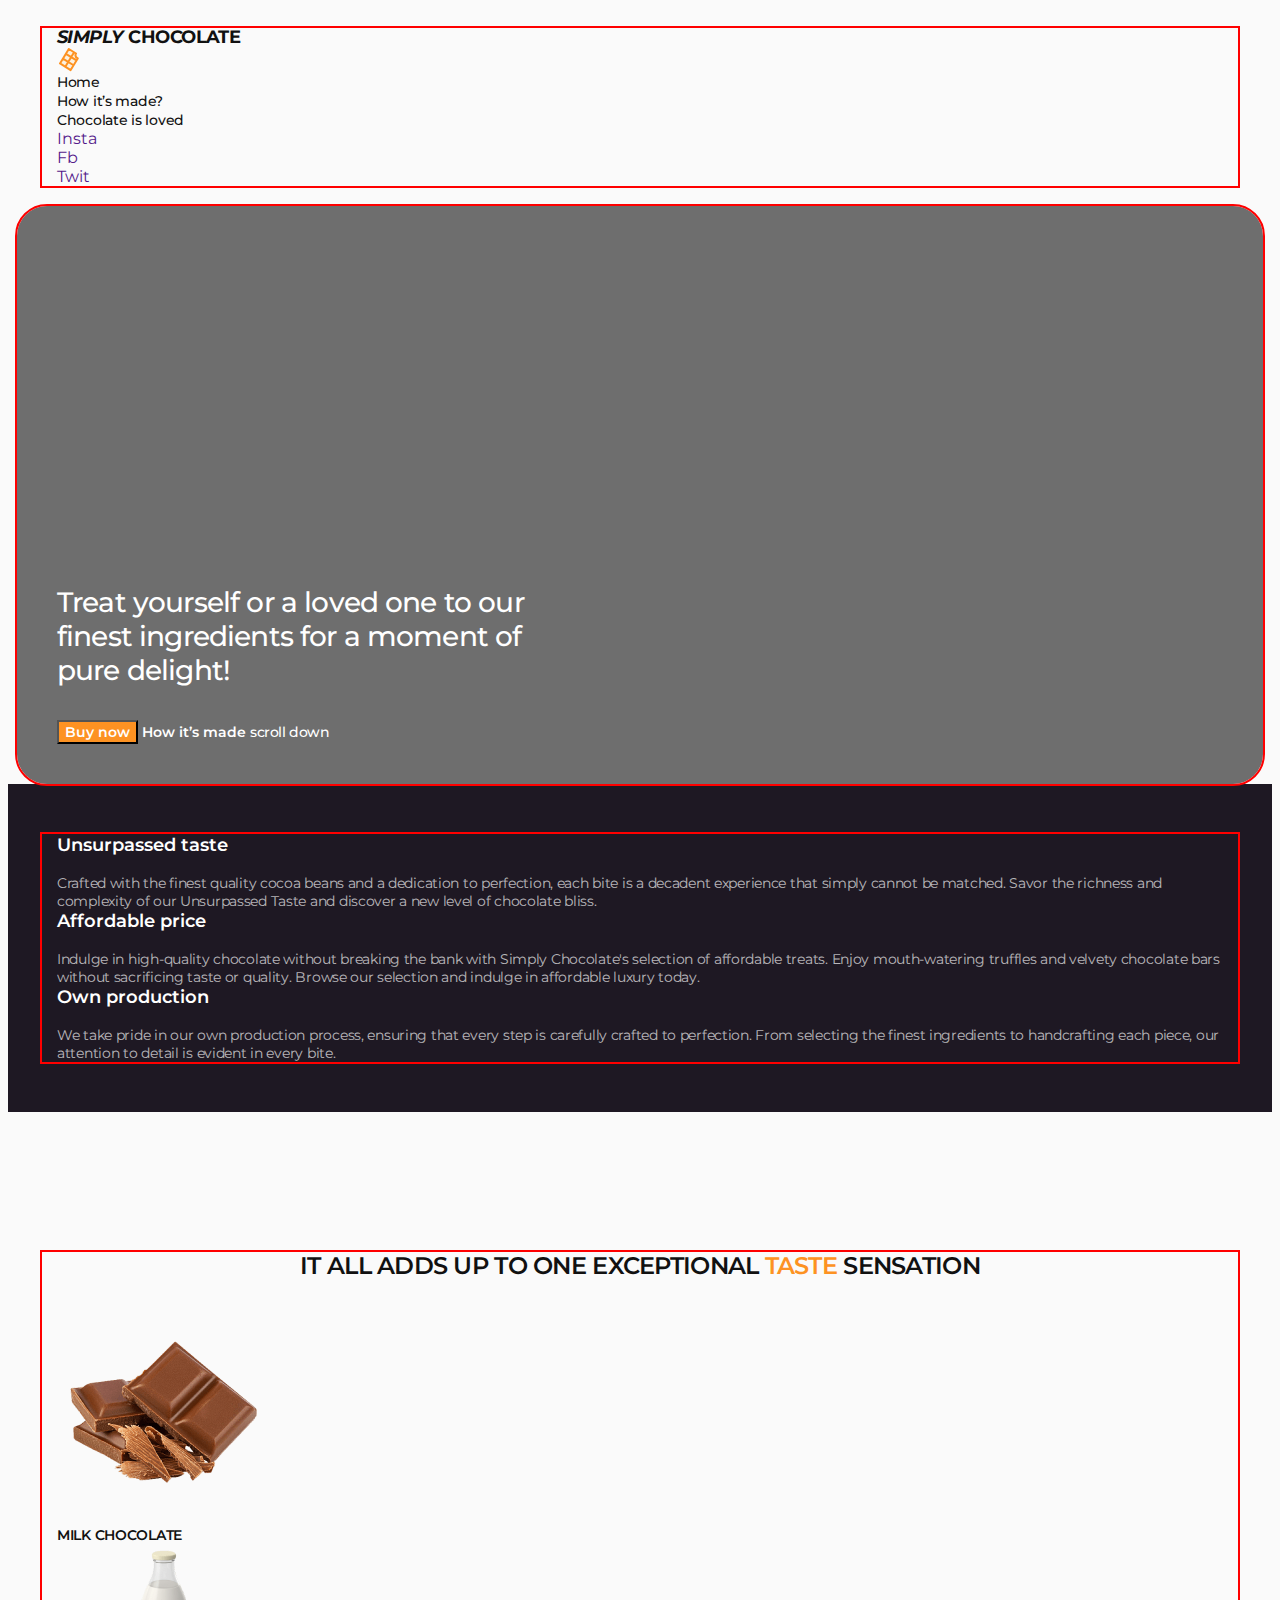
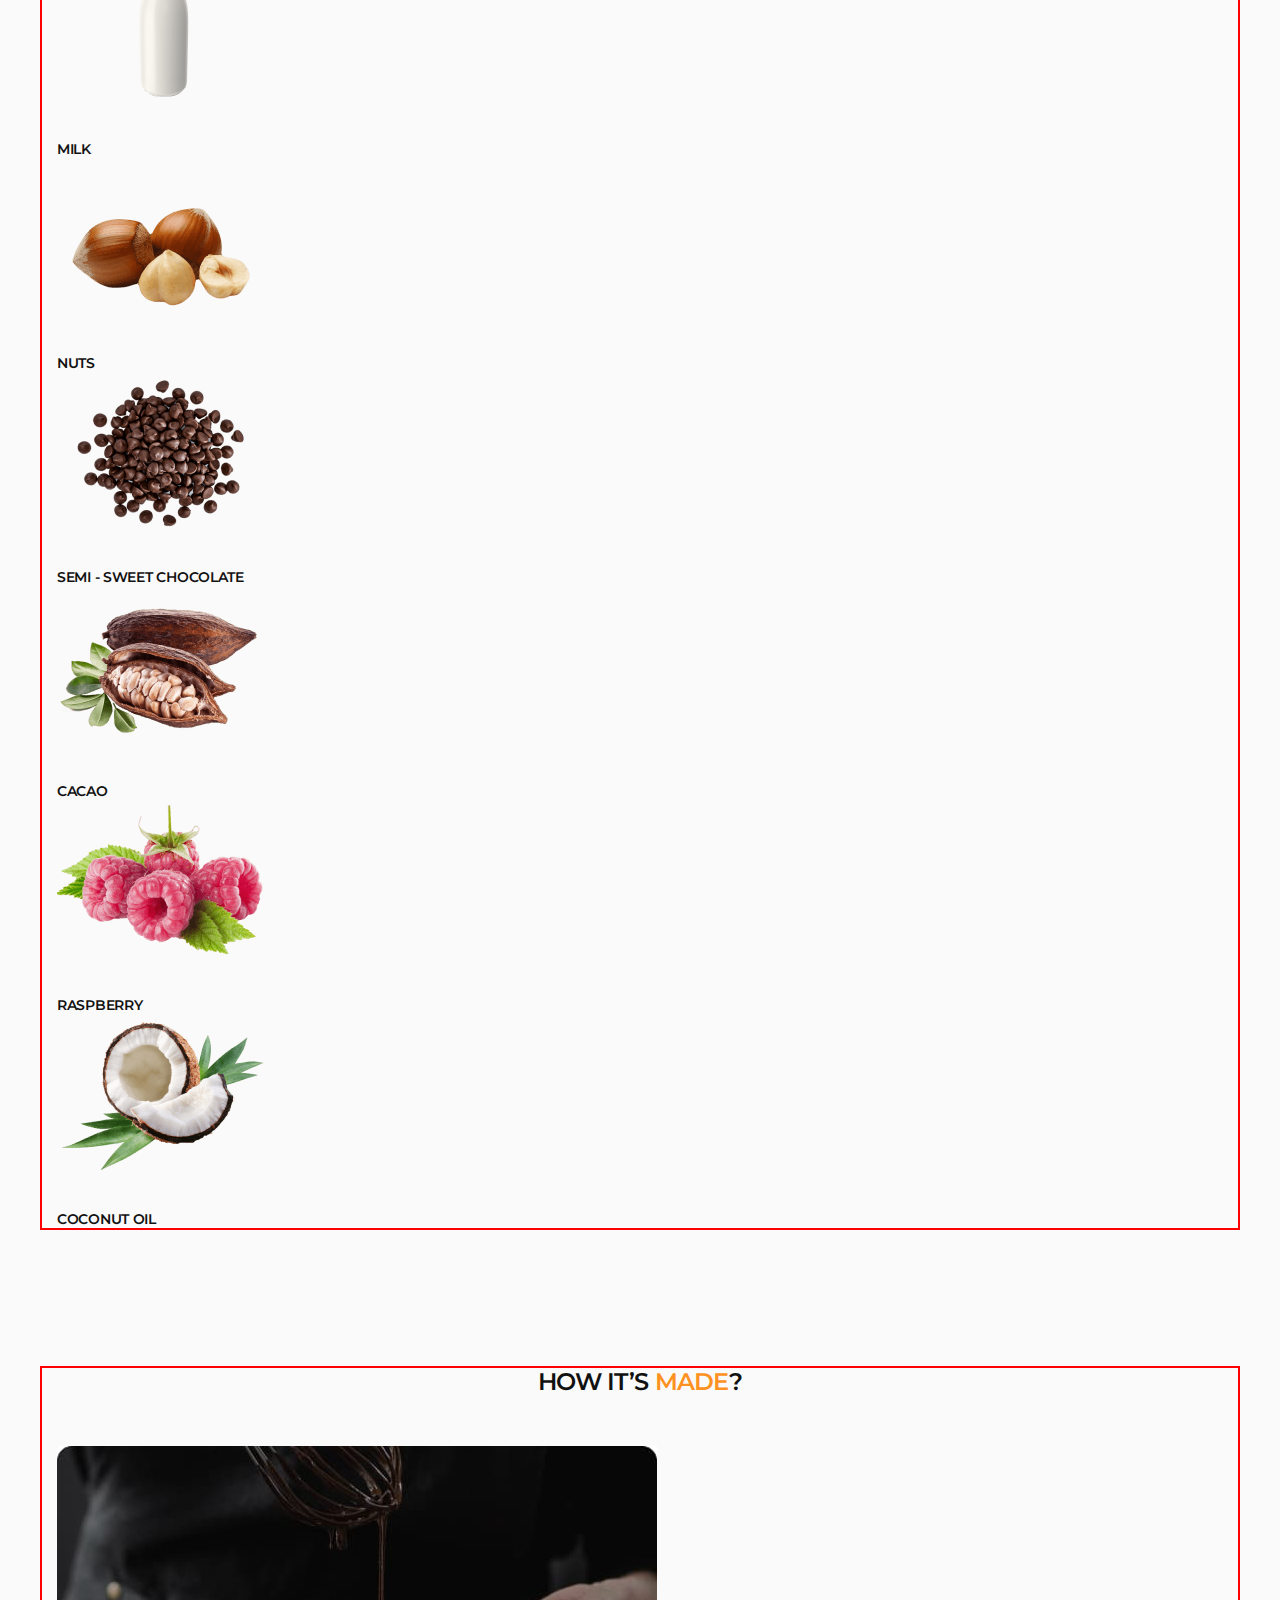
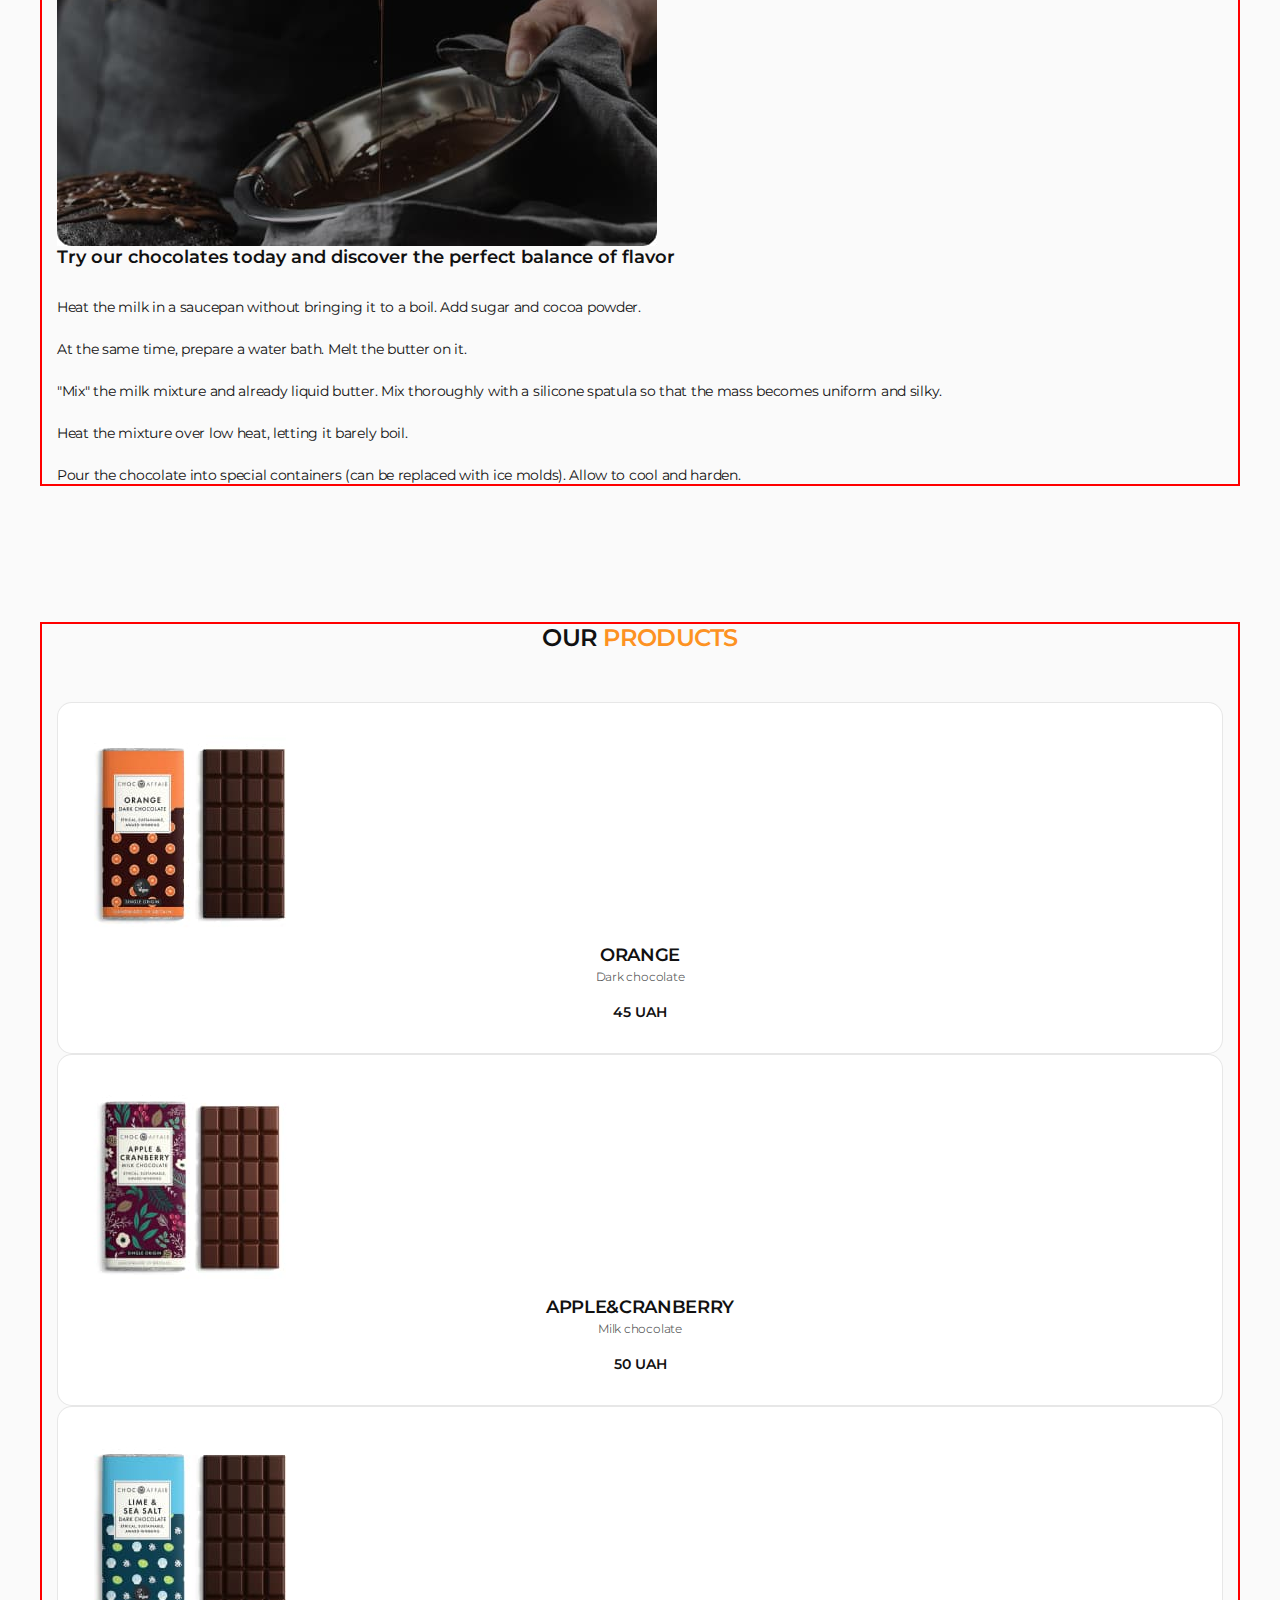
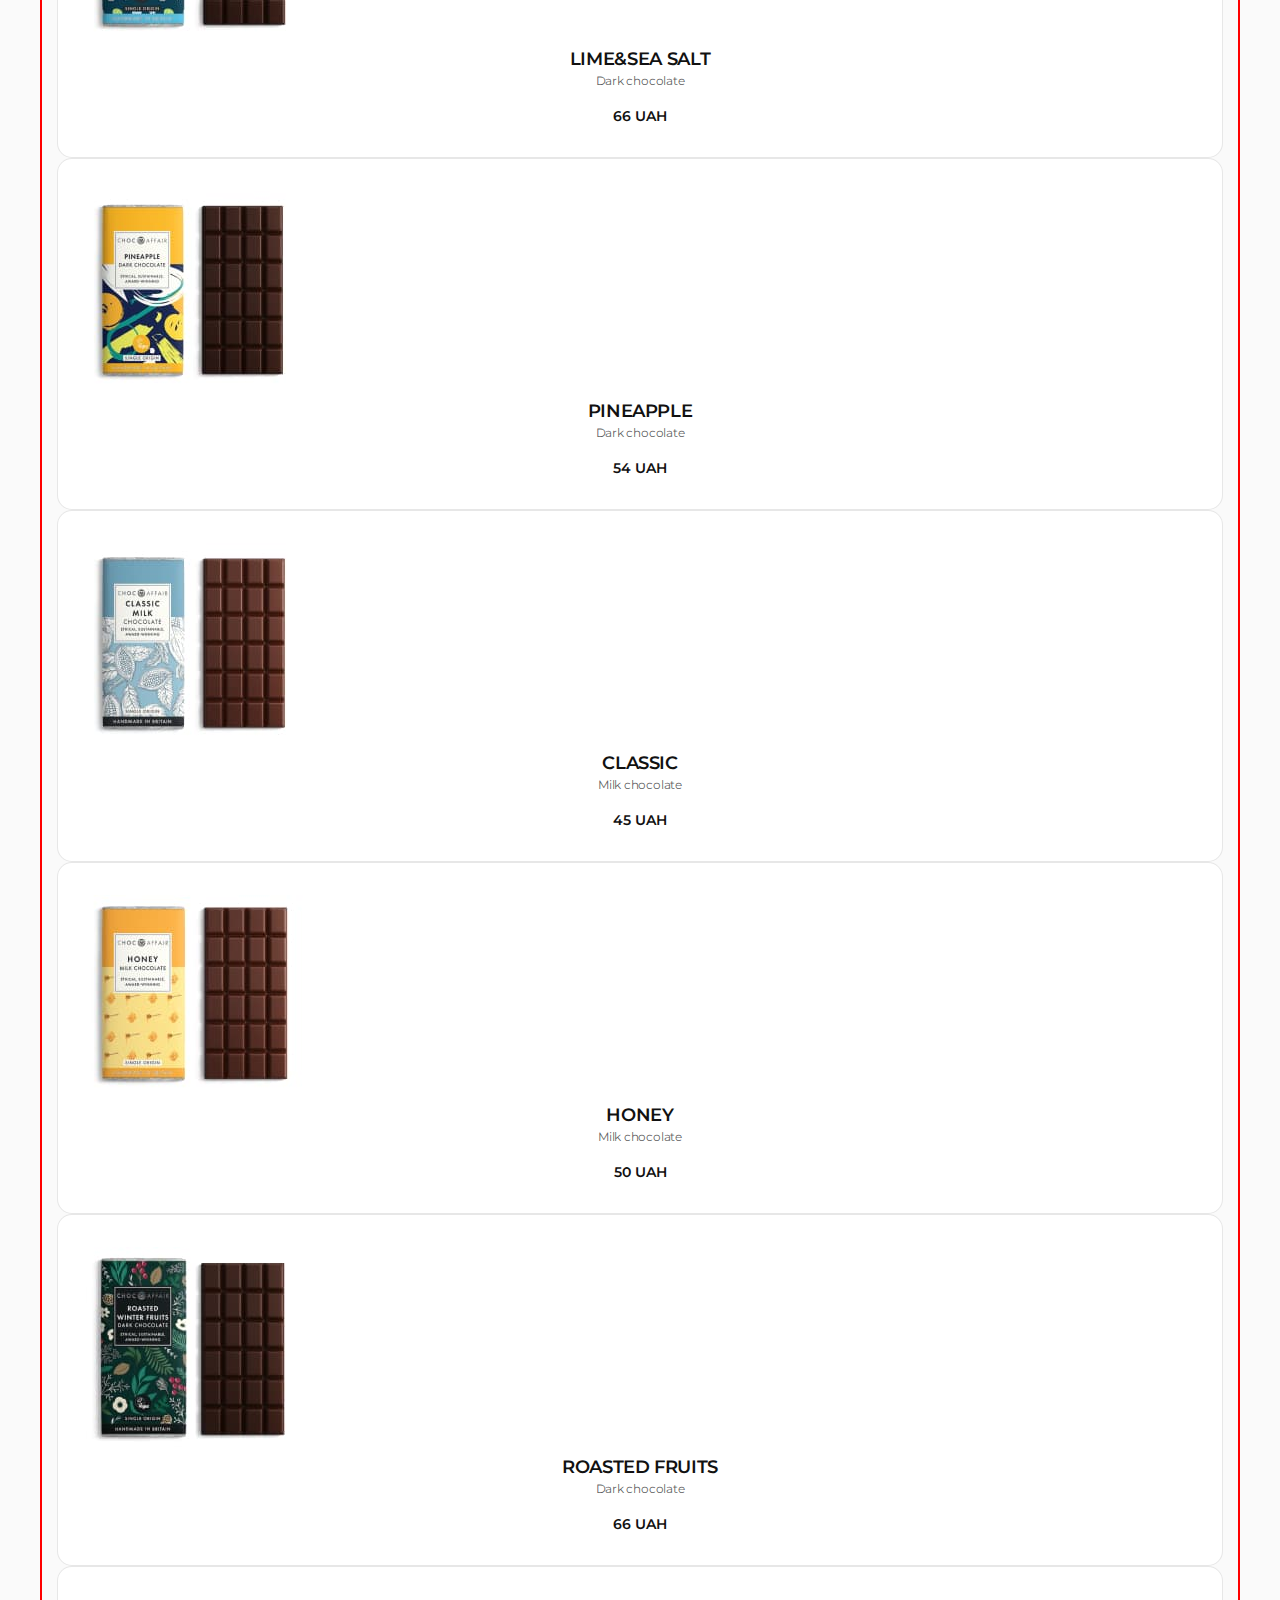
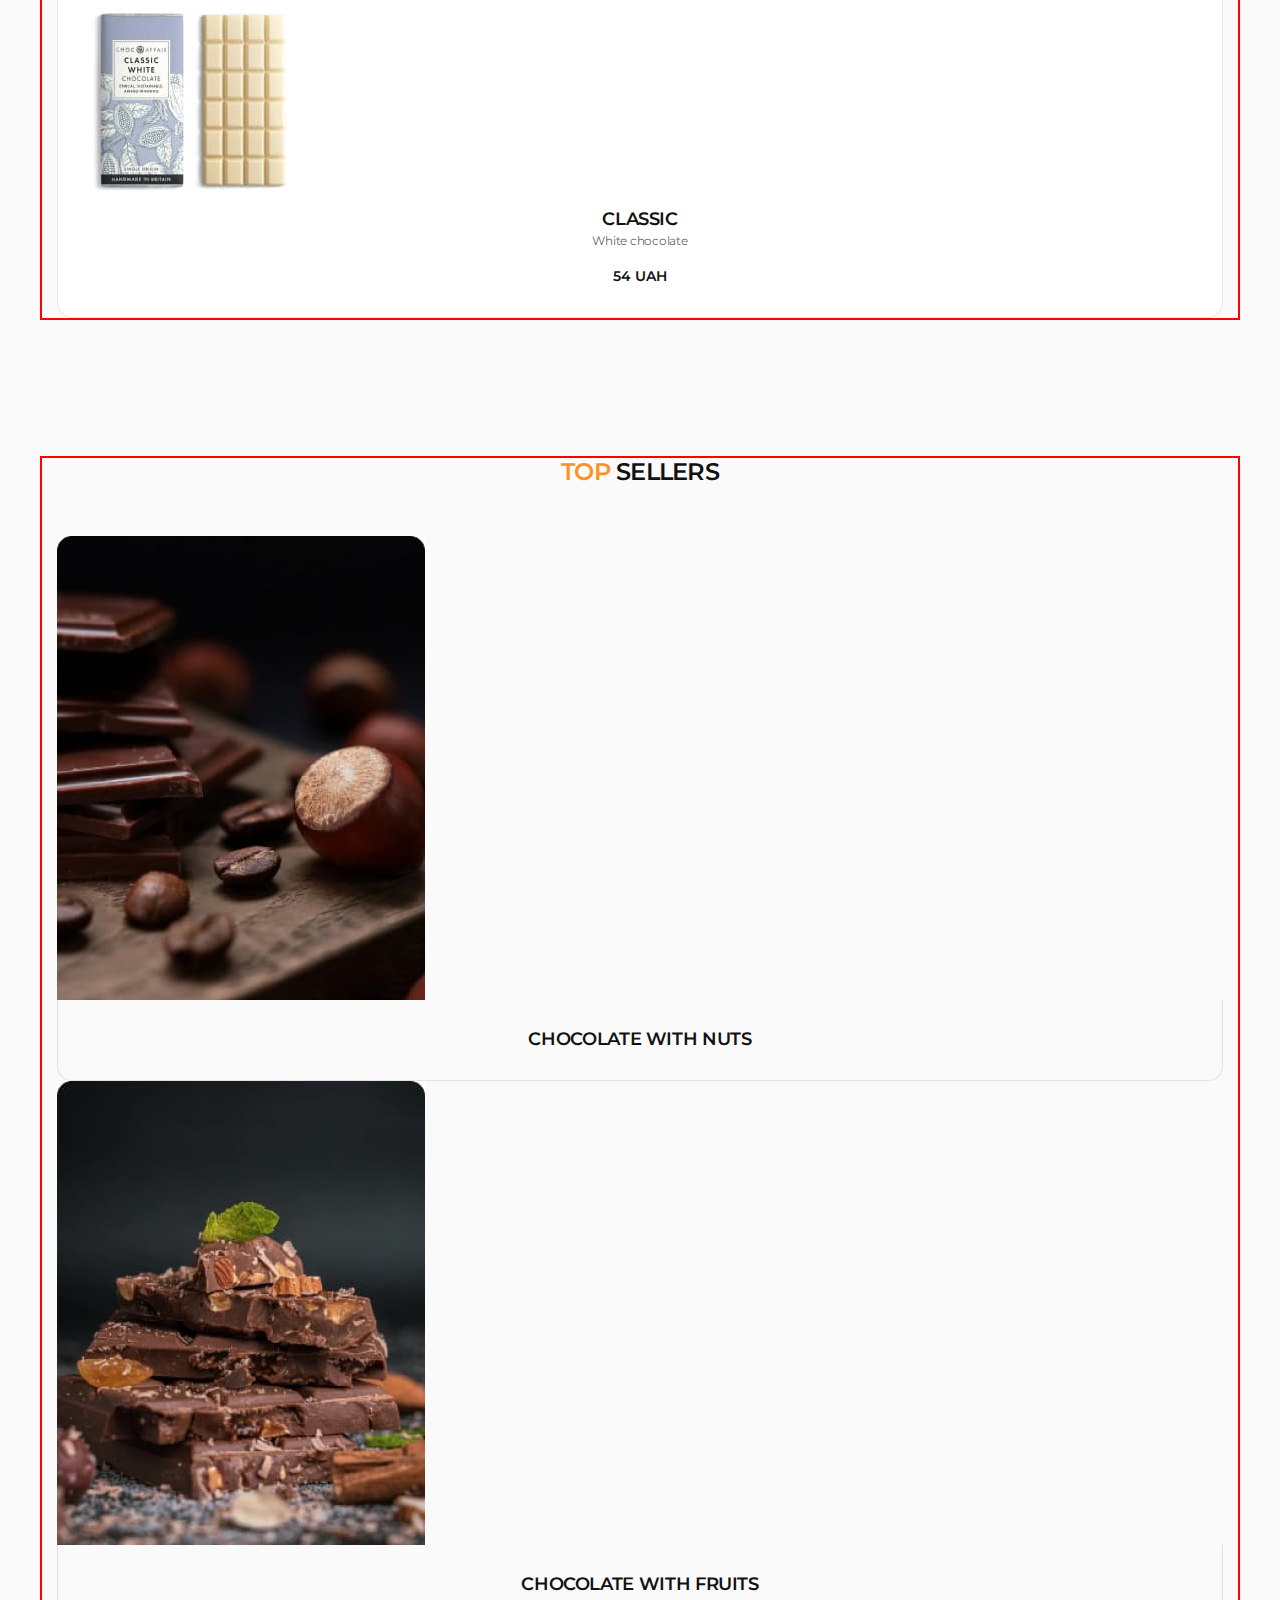
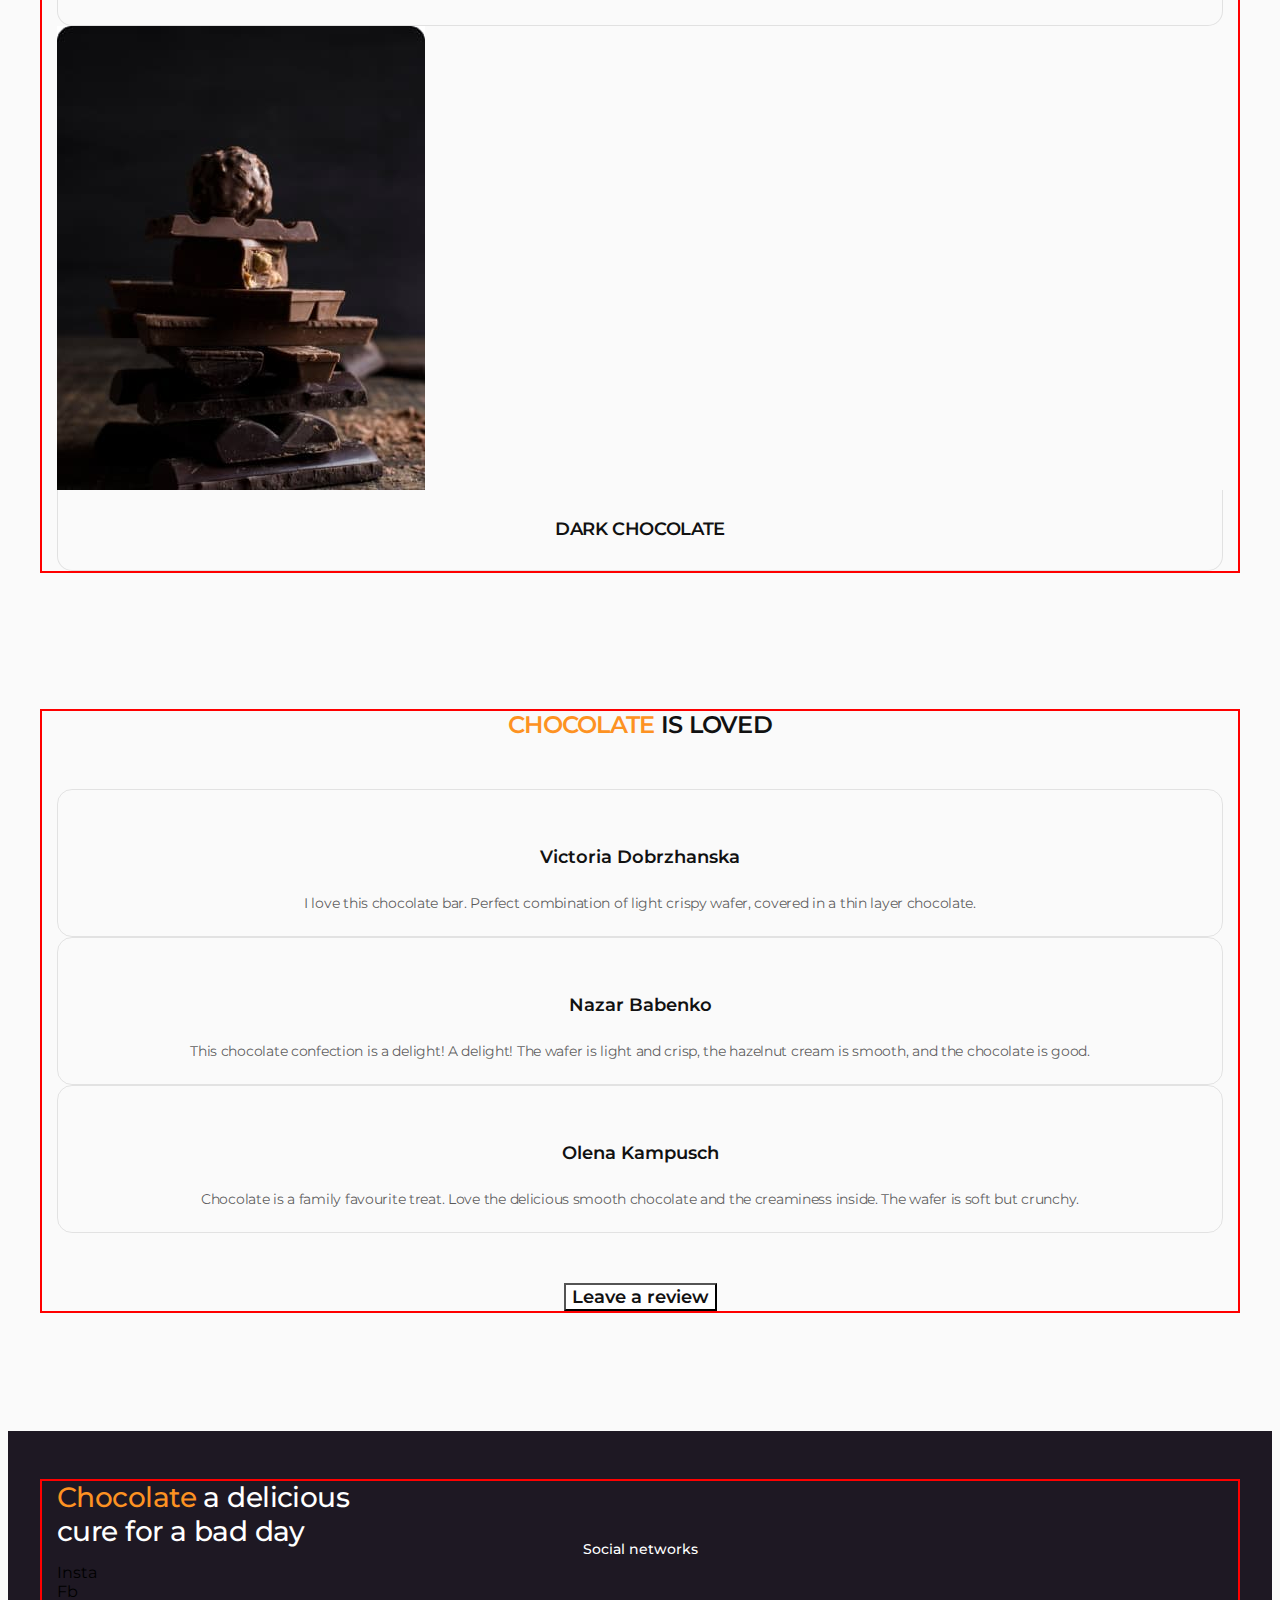
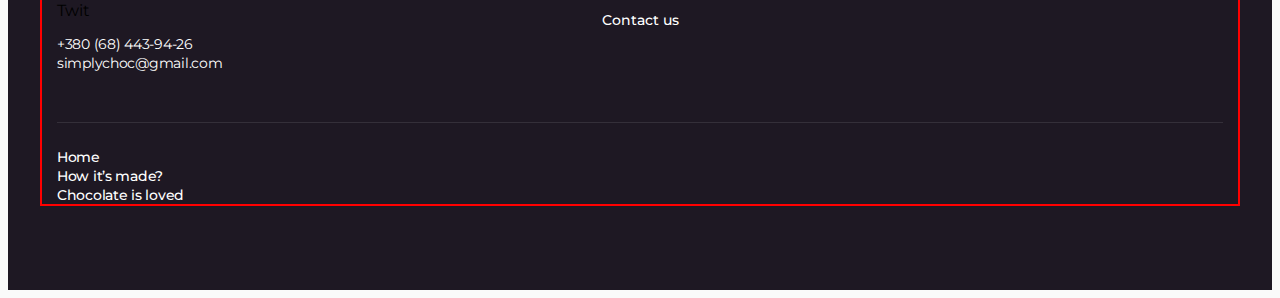
==== index.html @ 3f8c2df2 "block3" ====
<!DOCTYPE html>
<html lang="en">
  <head>
    <meta charset="UTF-8" />
    <meta name="viewport" content="width=device-width, initial-scale=1.0" />
    <title>Chocolate</title>

    <link rel="preconnect" href="https://fonts.googleapis.com" />
    <link rel="preconnect" href="https://fonts.gstatic.com" crossorigin />
    <link
      href="https://fonts.googleapis.com/css2?family=Montserrat:ital,wght@0,100..900;1,100..900&display=swap"
      rel="stylesheet"
    />

    <link
      rel="stylesheet"
      href="https://cdnjs.cloudflare.com/ajax/libs/modern-normalize/3.0.1/modern-normalize.min.css"
      integrity="sha512-q6WgHqiHlKyOqslT/lgBgodhd03Wp4BEqKeW6nNtlOY4quzyG3VoQKFrieaCeSnuVseNKRGpGeDU3qPmabCANg=="
      crossorigin="anonymous"
      referrerpolicy="no-referrer"
    />

    <link rel="stylesheet" href="./css/styles.css" />
  </head>
  <body>
    <header class="header">
      <div class="container"> 
        <nav class="header-navigation">
          <a class="header-logo link" href=""
            ><span class="header-logo-italic">SIMPLY</span> CHOCOLATE
            <img src="./images/logo-chocolate.svg" alt="logo" />
          </a>
          <ul class="header-menu list">
            <li class="header-menu-item">
              <a class="header-menu-link link" href="">Home</a>
            </li>
            <li class="header-menu-item">
              <a class="header-menu-link link" href="#made">How it’s made?</a>
            </li>
            <li class="header-menu-item">
              <a class="header-menu-link link" href="#loved"
                >Chocolate is loved</a
              >
            </li>
          </ul>
        </nav>
        <ul class="header-soc list">
          <li class="header-soc-item">
            <a
              class="header-soc-link link"
              href=""
              target="_blank"
              rel="noopener noreferrer nofollow"
              >Insta</a
            >
          </li>
          <li class="header-soc-item">
            <a
              class="header-soc-link link"
              href=""
              target="_blank"
              rel="noopener noreferrer nofollow"
              >Fb</a
            >
          </li>
          <li class="header-soc-item">
            <a
              class="header-soc-link link"
              href=""
              target="_blank"
              rel="noopener noreferrer nofollow"
              >Twit</a
            >
          </li>
        </ul>
      </div>
    </header>
    <main>
      <section class="hero">
        <div class="container hero-container">
          <h1 class="hero-title">
            Treat yourself or a loved one to our finest ingredients for a moment
            of pure delight!
          </h1>
          <button class="hero-buy-btn" type="button">Buy now</button>
          <a href="#made" class="hero-anchor-btn link">How it’s made</a>
          <a href="#footer" class="hero-bottom-btn link">scroll down</a>
        </div>
      </section>
      <section class="features">
        <div class="container">
          <h2 class="visually-hidden">Features</h2>
          <ul class="features-list list">
            <li class="features-item">
              <h3 class="features-subtitle">Unsurpassed taste</h3>
              <p class="features-text">
                Crafted with the finest quality cocoa beans and a dedication to
                perfection, each bite is a decadent experience that simply cannot
                be matched. Savor the richness and complexity of our Unsurpassed
                Taste and discover a new level of chocolate bliss.
              </p>
            </li>
            <li class="features-item">
              <h3 class="features-subtitle">Affordable price</h3>
              <p class="features-text">
                Indulge in high-quality chocolate without breaking the bank with
                Simply Chocolate's selection of affordable treats. Enjoy
                mouth-watering truffles and velvety chocolate bars without
                sacrificing taste or quality. Browse our selection and indulge in
                affordable luxury today.
              </p>
            </li>
            <li class="features-item">
              <h3 class="features-subtitle">Own production</h3>
              <p class="features-text">
                We take pride in our own production process, ensuring that every
                step is carefully crafted to perfection. From selecting the finest
                ingredients to handcrafting each piece, our attention to detail is
                evident in every bite.
              </p>
            </li>
          </ul>
        </div>
      </section>
      <section class="taste">
        <div class="container">
          <h2 class="taste-title section-title">
            It all adds up to one exceptional <span>taste</span> sensation
          </h2>
          <ul class="taste-list list">
            <li class="taste-item">
              <img
                src="./images/taste-img-1.png"
                alt="milk chocolate"
                width="214"
                height="160"
                class="taste-img"
              />
              <h3 class="taste-subtitle">milk chocolate</h3>
            </li>
            <li class="taste-item">
              <img
                src="./images/taste-img-2.png"
                alt="milk"
                width="214"
                height="160"
                class="taste-img"
              />
              <h3 class="taste-subtitle">milk</h3>
            </li>
            <li class="taste-item">
              <img
                src="./images/taste-img-3.png"
                alt="nuts"
                width="214"
                height="160"
                class="taste-img"
              />
              <h3 class="taste-subtitle">nuts</h3>
            </li>
            <li class="taste-item">
              <img
                src="./images/taste-img-4.png"
                alt="semi - sweet chocolate"
                width="214"
                height="160"
                class="taste-img"
              />
              <h3 class="taste-subtitle">semi - sweet chocolate</h3>
            </li>
            <li class="taste-item">
              <img
                src="./images/taste-img-5.png"
                alt="cacao"
                width="214"
                height="160"
                class="taste-img"
              />
              <h3 class="taste-subtitle">cacao</h3>
            </li>
            <li class="taste-item">
              <img
                src="./images/taste-img-6.png"
                alt="raspberry"
                width="214"
                height="160"
                class="taste-img"
              />
              <h3 class="taste-subtitle">raspberry</h3>
            </li>
            <li class="taste-item">
              <img
                src="./images/taste-img-7.png"
                alt="coconut oil"
                width="214"
                height="160"
                class="taste-img"
              />
              <h3 class="taste-subtitle">coconut oil</h3>
            </li>
          </ul>
        </div>
      </section>
      <section id="made" class="made">
        <div class="container">
          <h2 class="made-title section-title">How it’s <span>made</span>?</h2>
          <img
            src="./images/made-image.jpg"
            alt="made chocolate"
            width="600"
            height="400"
            class="made-img"
          />
          <h3 class="made-subtitle">
            Try our chocolates today and discover the perfect balance of flavor
          </h3>
          <ul class="made-list list">
            <li class="made-item">
              <p class="made-item-text">
                Heat the milk in a saucepan without bringing it to a boil. Add
                sugar and cocoa powder.
              </p>
            </li>
            <li class="made-item">
              <p class="made-item-text">
                At the same time, prepare a water bath. Melt the butter on it.
              </p>
            </li>
            <li class="made-item">
              <p class="made-item-text">
                "Mix" the milk mixture and already liquid butter. Mix thoroughly
                with a silicone spatula so that the mass becomes uniform and
                silky.
              </p>
            </li>
            <li class="made-item">
              <p class="made-item-text">
                Heat the mixture over low heat, letting it barely boil.
              </p>
            </li>
            <li class="made-item">
              <p class="made-item-text">
                Pour the chocolate into special containers (can be replaced with
                ice molds). Allow to cool and harden.
              </p>
            </li>
          </ul>
        </div>
      </section>
      <section class="products">
        <div class="container">
          <h2 class="products-title section-title">Our <span>products</span></h2>
          <ul class="products-list list">
            <li class="products-item">
              <img
                src="./images/products-img-1.jpg"
                alt="Dark chocolate"
                width="230"
                height="201"
                class="products-img"
              />
              <h3 class="products-subtitle">orange</h3>
              <p class="products-item-text">Dark chocolate</p>
              <span class="products-item-price">45 UAH</span>
            </li>
            <li class="products-item">
              <img
                src="./images/products-img-2.jpg"
                alt="Milk chocolate"
                width="230"
                height="201"
                class="products-img"
              />
              <h3 class="products-subtitle">apple&cranberry</h3>
              <p class="products-item-text">Milk chocolate</p>
              <span class="products-item-price">50 UAH</span>
            </li>
            <li class="products-item">
              <img
                src="./images/products-img-3.jpg"
                alt="Dark chocolate"
                width="230"
                height="201"
                class="products-img"
              />
              <h3 class="products-subtitle">lime&sea salt</h3>
              <p class="products-item-text">Dark chocolate</p>
              <span class="products-item-price">66 UAH</span>
            </li>
            <li class="products-item">
              <img
                src="./images/products-img-4.jpg"
                alt="Dark chocolate"
                width="230"
                height="201"
                class="products-img"
              />
              <h3 class="products-subtitle">pineapple</h3>
              <p class="products-item-text">Dark chocolate</p>
              <span class="products-item-price">54 UAH</span>
            </li>
            <li class="products-item">
              <img
                src="./images/products-img-5.jpg"
                alt="Milk chocolate"
                width="230"
                height="201"
                class="products-img"
              />
              <h3 class="products-subtitle">Classic</h3>
              <p class="products-item-text">Milk chocolate</p>
              <span class="products-item-price">45 UAH</span>
            </li>
            <li class="products-item">
              <img
                src="./images/products-img-6.jpg"
                alt="Milk chocolate"
                width="230"
                height="201"
                class="products-img"
              />
              <h3 class="products-subtitle">honey</h3>
              <p class="products-item-text">Milk chocolate</p>
              <span class="products-item-price">50 UAH</span>
            </li>
            <li class="products-item">
              <img
                src="./images/products-img-7.jpg"
                alt="Dark chocolate"
                width="230"
                height="201"
                class="products-img"
              />
              <h3 class="products-subtitle">Roasted fruits</h3>
              <p class="products-item-text">Dark chocolate</p>
              <span class="products-item-price">66 UAH</span>
            </li>
            <li class="products-item">
              <img
                src="./images/products-img-8.jpg"
                alt="White chocolate"
                width="230"
                height="201"
                class="products-img"
              />
              <h3 class="products-subtitle">Classic</h3>
              <p class="products-item-text">White chocolate</p>
              <span class="products-item-price">54 UAH</span>
            </li>
          </ul>
        </div>
      </section>
      <section class="sellers">
        <div class="container">
          <h2 class="sellers-title section-title"><span>Top</span> sellers</h2>
          <ul class="sellers-list list">
            <li class="sellers-item">
              <img
                src="./images/top-img-1.jpg"
                alt="chocolate with nuts"
                width="368"
                height="464"
                class="sellers-img"
              />
              <h3 class="sellers-subtitle">chocolate with nuts</h3>
            </li>
            <li class="sellers-item">
              <img
                src="./images/top-img-2.jpg"
                alt="chocolate with fruits"
                width="368"
                height="464"
                class="sellers-img"
              />
              <h3 class="sellers-subtitle">chocolate with fruits</h3>
            </li>
            <li class="sellers-item">
              <img
                src="./images/top-img-3.jpg"
                alt="dark chocolate"
                width="368"
                height="464"
                class="sellers-img"
              />
              <h3 class="sellers-subtitle">dark chocolate</h3>
            </li>
          </ul>
        </div>
      </section>
      <section id="loved" class="loved">
        <div class="container">
          <h2 class="loved-title section-title">
            <span>Chocolate</span> is loved
          </h2>
          <ul class="loved-list list">
            <li class="loved-item">
              <!-- <img
                src="./images/loved-img-1.png"
                alt="Victoria Dobrzhanska"
                width="80"
                height="80"
                class="loved-img"
              /> -->
              <h3 class="loved-subtitle">Victoria Dobrzhanska</h3>
              <p class="loved-item-text">
                I love this chocolate bar. Perfect combination of light crispy
                wafer, covered in a thin layer chocolate.
              </p>
            </li>
            <li class="loved-item">
              <!-- <img
                src="./images/loved-img-2.png"
                alt="Nazar Babenko"
                width="80"
                height="80"
                class="loved-img"
              /> -->
              <h3 class="loved-subtitle">Nazar Babenko</h3>
              <p class="loved-item-text">
                This chocolate confection is a delight! A delight! The wafer is
                light and crisp, the hazelnut cream is smooth, and the chocolate
                is good.
              </p>
            </li>
            <li class="loved-item">
              <!-- <img
                src="./images/loved-img-3.png"
                alt="Olena Kampusch"
                width="80"
                height="80"
                class="loved-img"
              /> -->
              <h3 class="loved-subtitle">Olena Kampusch</h3>
              <p class="loved-item-text">
                Chocolate is a family favourite treat. Love the delicious smooth
                chocolate and the creaminess inside. The wafer is soft but
                crunchy.
              </p>
            </li>
          </ul>
          <button type="button" class="loved-btn">Leave a review</button>
        </div>
      </section>
    </main>
    <footer id="footer" class="footer">
      <div class="container">
        <div class="footer-top">
          <p class="footer-text"><span>Chocolate</span> a delicious cure for a bad day</p>
          <!--  -->
          <p class="footer-subtitle">Social networks</p>
          <ul class="footer-soc-list list">
            <li class="footer-soc-item">
              <a class="footer-soc-link link" href="" target="_blank" rel="noopener noreferrer nofollow"></a
              >Insta
            </li>
            <li class="footer-soc-item">
              <a class="footer-soc-link link" href="" target="_blank" rel="noopener noreferrer nofollow"></a>Fb
            </li>
            <li class="footer-soc-item">
              <a class="footer-soc-link link" href="" target="_blank" rel="noopener noreferrer nofollow"></a>Twit
            </li>
          </ul>
          <!--  -->
          <p class="footer-subtitle">Contact us</p>
          <address class="footer-address">
            <ul class="footer-address-list list">
              <li class="footer-address-item">
                <a class="footer-address-link link" href="tel:+380684439426"
                  >+380 (68) 443-94-26</a>
              </li>
              <li class="footer-address-item">
                <a
                  class="footer-address-link link"
                  href="mailto:simplychoc@gmail.com"
                  >simplychoc@gmail.com</a>
              </li>
            </ul>
          </address>
        </div>



        <nav class="footer-navigation">
          <ul class="footer-menu-list list">
            <li class="footer-menu-item">
              <a class="footer-menu-link link" href="#">Home</a>
            </li>
            <li class="footer-menu-item">
              <a class="footer-menu-link link" href="#made">How it’s made?</a>
            </li>
            <li class="footer-menu-item">
              <a class="footer-menu-link link" href="#loved">Chocolate is loved</a>
            </li>
          </ul>
        </nav>        
      </div>
    </footer>
  </body>
</html>
---- css/styles.css ----
body {
  font-family: "Montserrat", sans-serif;
  background-color: #FAFAFA;
}

/* * {
  box-sizing: border-box;
} */

p, h1, h1, h3, h4, h5, h6 {
  margin-top: 0;
  margin-bottom: 0;
}

ul, ol {
  margin-top: 0;
  margin-bottom: 0;
  padding-left: 0;
}

img {
  display: block;
}

.list {
  list-style: none;
}

.link {
  text-decoration: none;
}

.visually-hidden {
  position: absolute;
  width: 1px;
  height: 1px;
  margin: -1px;
  border: 0;
  padding: 0;

  white-space: nowrap;
  clip-path: inset(100%);
  clip: rect(0 0 0 0);
  overflow: hidden;
}

.container {
  width: 1166px;
  padding-left: 15px;
  padding-right: 15px;
  margin: 0 auto;
  outline: 2px solid red;
}

.section-title {
  font-weight: 600;
  font-size: 24px;
  line-height: 1.17;
  letter-spacing: -0.03em;
  text-transform: uppercase;
  text-align: center;
  color: #111111;
}

.section-title span {
  color: #fd9222;
}

/* =================HEADER=============== */

.header {
  padding-top: 20px;
  padding-bottom: 20px;
}

.header-logo {
  color: #111;
  font-weight: 700;
  font-size: 18px;
  line-height: 1.11;
  letter-spacing: -0.03em;
}

.header-logo-italic {
  font-style: italic;
}

.header-menu {}

.header-menu-item {}

.header-menu-link {
  font-weight: 500;
  font-size: 14px;
  line-height: 1.14;
  letter-spacing: -0.02em;
  color: #111;
}

.header-menu-link:hover {
  color: #fd9222;
}

.header-soc {}

.header-soc-item {}

.header-soc-link {}

/* =================HERO=============== */

.hero {
  

}

.hero-container {
  width: 100%;
  max-width: 1166px;
  background-color: rgba(17, 17, 17, 0.6);
  padding: 380px 40px 40px 40px;
  border-radius: 30px;
}

.hero-title {
  font-weight: 500;
  font-size: 28px;
  line-height: 1.21;
  letter-spacing: -0.03em;
  color: #ffffff;
  margin-bottom: 32px;
  max-width: 484px;
}

.hero-buy-btn {
  font-family: inherit;
  font-weight: 600;
  font-size: 14px;
  color: #ffffff;
  background-color: #fd9222;
  line-height: normal;
  cursor: pointer;
}

.hero-buy-btn:hover,
.hero-buy-btn:focus {
  background-color: #fcf1e0;
  color: #fd9222;
}

.hero-anchor-btn {
  font-weight: 600;
  font-size: 14px;
  color: #ffffff;
}

.hero-anchor-btn:hover,
.hero-anchor-btn:focus {
  color: #fd9222;
}

.hero-bottom-btn {
  font-weight: 500;
  font-size: 14px;
  line-height: 1.29;
  letter-spacing: -0.03em;
  color: #ffffff;
}

/* =================FEATURES=============== */

.features {
  background-color: #1e1823;
  padding-top: 50px;
  padding-bottom: 50px;
}

.features-list {}

.features-item {}

.features-subtitle {
  font-weight: 600;
  font-size: 18px;
  color: #ffffff;
  margin-bottom: 18px;
}

.features-text {
  font-size: 14px;
  line-height: 1.29;
  letter-spacing: -0.02em;
  color: rgba(255, 255, 255, 0.7);
}

/* =================TASTE=============== */

.taste {
  padding-top: 120px;
}

.taste-title {
  margin-bottom: 50px;
}

.taste-list {}

.taste-item {}

.taste-img {
  margin-bottom: 36px;
}

.taste-subtitle {
  font-weight: 600;
  font-size: 14px;
  line-height: 1.29;
  letter-spacing: -0.02em;
  text-transform: uppercase;
  color: #111111;
}

/* =================MADE=============== */

.made {
  padding-top: 120px;
}

.made-title {
  margin-bottom: 50px;
}

.made-img {}

.made-subtitle {
  font-weight: 600;
  font-size: 18px;
  line-height: 1.33;
  color: #111111;
  margin-bottom: 28px;
}

.made-list {}

.made-item {
  margin-bottom: 24px;
}

.made-item:last-child {
  margin-bottom: 0;
}

.made-item-text {
  font-size: 14px;
  line-height: 1.29;
  letter-spacing: -0.02em;
  color: #111111;
}

/* =================PRODUCRS=============== */

.products {
  padding-top: 120px;
}

.products-title {
  margin-bottom: 50px;
}

.products-list {}

.list {}

.products-item {
  border: 1px solid rgba(17, 17, 17, 0.1);
  background-color: #ffffff;
border-radius: 15px;
padding: 32px 20px;
text-align: center;

}

.products-img {
  margin-bottom: 8px;
}

.products-subtitle {
  font-weight: 600;
  font-size: 18px;
  line-height: 1.33;
  letter-spacing: -0.02em;
  text-transform: uppercase;
  color: #111111;
  padding-bottom: 2px;
}

.products-item-text {
  font-size: 12px;
  line-height: 1.17;
  letter-spacing: -0.02em;
  color: rgba(17, 17, 17, 0.7);
  margin-bottom: 18px;
}

.products-item-price {
  font-weight: 600;
  font-size: 14px;
  color: #111111;
  line-height: normal;
}

/* =================SELLERS=============== */

.sellers {
  padding-top: 120px;
}

.sellers-title {
  margin-bottom: 50px;
}

.sellers-list {}

.sellers-item {}

.sellers-img {
}

.sellers-subtitle {
  font-weight: 600;
  font-size: 18px;
  line-height: 1.33;
  letter-spacing: -0.02em;
  text-transform: uppercase;
  color: #111111;
  border-bottom: 1px solid rgba(17, 17, 17, 0.1);
border-left: 1px solid rgba(17, 17, 17, 0.1);
border-right: 1px solid rgba(17, 17, 17, 0.1);
border-radius: 0 0 15px 15px;
text-align: center;
padding-top: 28px;
padding-bottom: 28px;
}

/* =================LOVED=============== */

.loved {
  padding-top: 120px;
  padding-bottom: 120px;
}

.loved-title {
  margin-bottom: 50px;
}

.loved-list {
  margin-bottom: 50px;
}

.loved-item {
  border: 1px solid rgba(17, 17, 17, 0.1);
border-radius: 15px;
padding: 56px 24px 24px 24px;
}

.loved-img {}

.loved-subtitle {
  font-weight: 600;
  font-size: 18px;
  line-height: 1.33;
  text-align: center;
  color: #111111;
  margin-bottom: 24px;
}

.loved-item-text {
  font-size: 14px;
  line-height: 1.29;
  letter-spacing: -0.02em;
  text-align: center;
  color: rgba(17, 17, 17, 0.7);
}

.loved-btn {
  font-family: inherit;
  font-weight: 600;
  font-size: 18px;
  color: #111111;
  line-height: normal;
  cursor: pointer;
  background-color: #ffffff;
  display: block;
  margin: 0 auto;
}

.loved-btn:hover,
.loved-btn:focus {
  background-color: #fd9222;
  color: #ffffff;
}

/* =================FOOTER=============== */

.footer {
  background-color: #1e1823;
  padding-top: 50px;
  padding-bottom: 86px;
}

.footer-text {
  font-weight: 500;
  font-size: 28px;
  line-height: 1.21;
  letter-spacing: -0.02em;
  color: #ffffff;
  max-width: 300px;
}

.footer-text span {
  color: #fd9222;
}

.footer-subtitle {
  font-weight: 500;
  font-size: 14px;
  line-height: 1.29%;
  text-align: center;
  color: #ffffff;
  margin-bottom: 14px;
}

.footer-soc-list {}

.footer-soc-item {}

.footer-soc-link {}

.footer-address {
  font-style: inherit;
}

.footer-address-list {}

.footer-address-item {}

.footer-address-link {
  font-size: 14px;
  line-height: 1.29;
  letter-spacing: -0.02em;
  text-align: center;
  color: #ffffff;
}

.footer-top {
  border-bottom: 1px solid rgba(255, 255, 255, 0.1);
  padding-bottom: 50px;
  margin-bottom: 24px;
}

.footer-navigation {}

.footer-menu-list {}

.footer-menu-item {}

.footer-menu-link {
  font-weight: 500;
  font-size: 14px;
  line-height: 1.14;
  letter-spacing: -0.02em;
  color: #ffffff;
}

.footer-menu-link:is(:hover, :focus) {
  color: #fd9222;
}
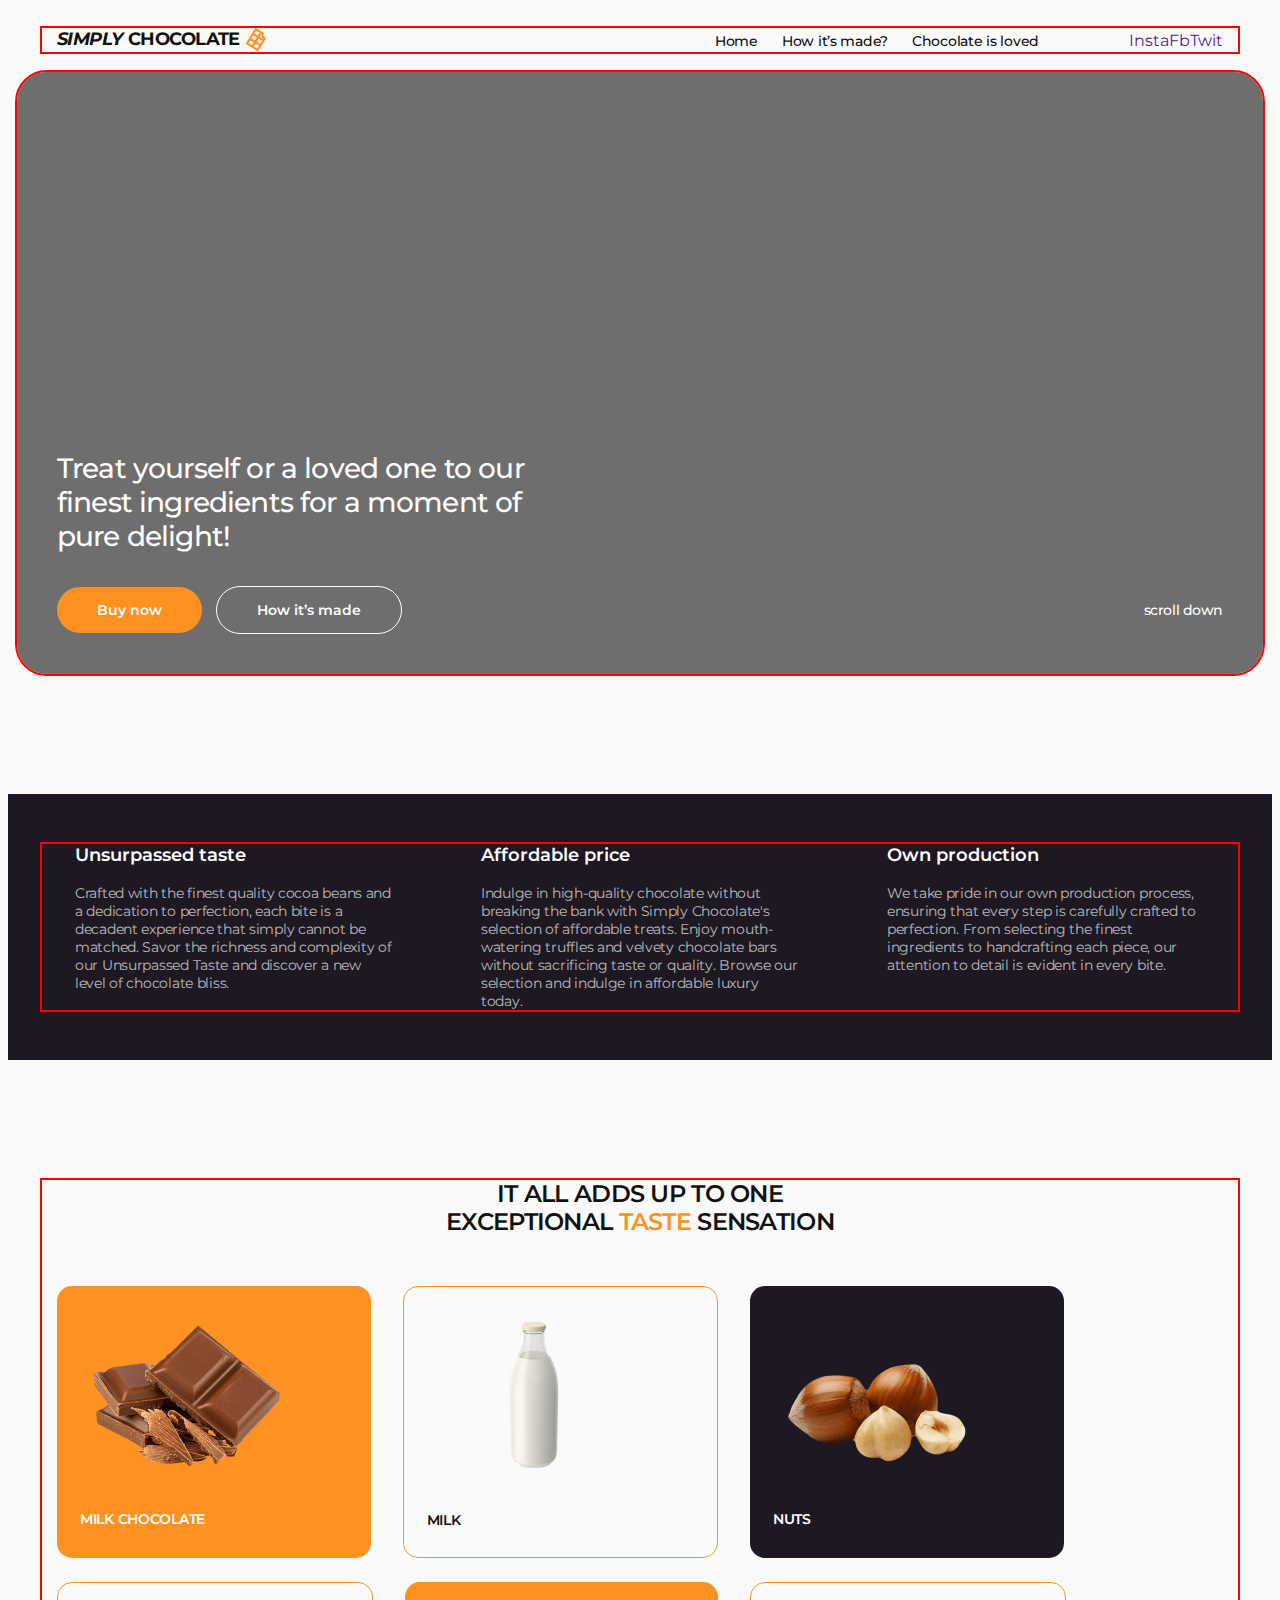
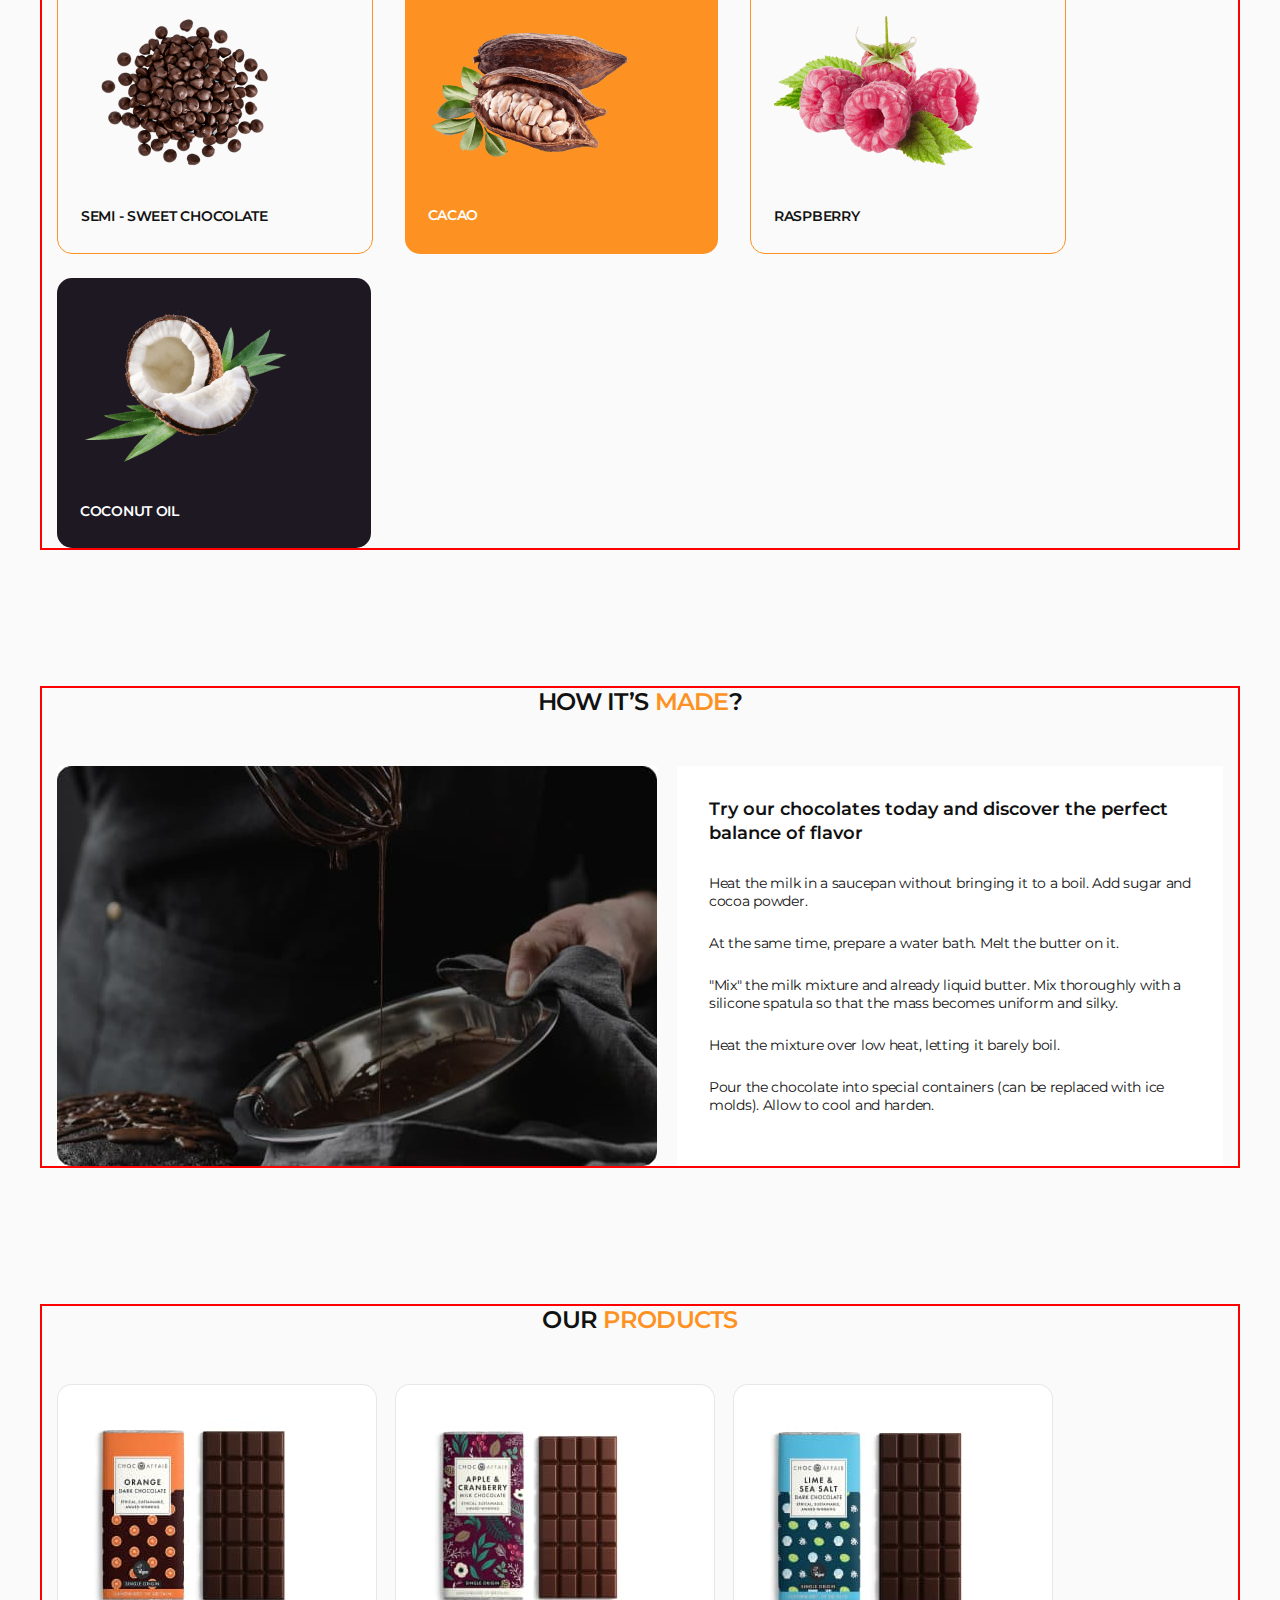
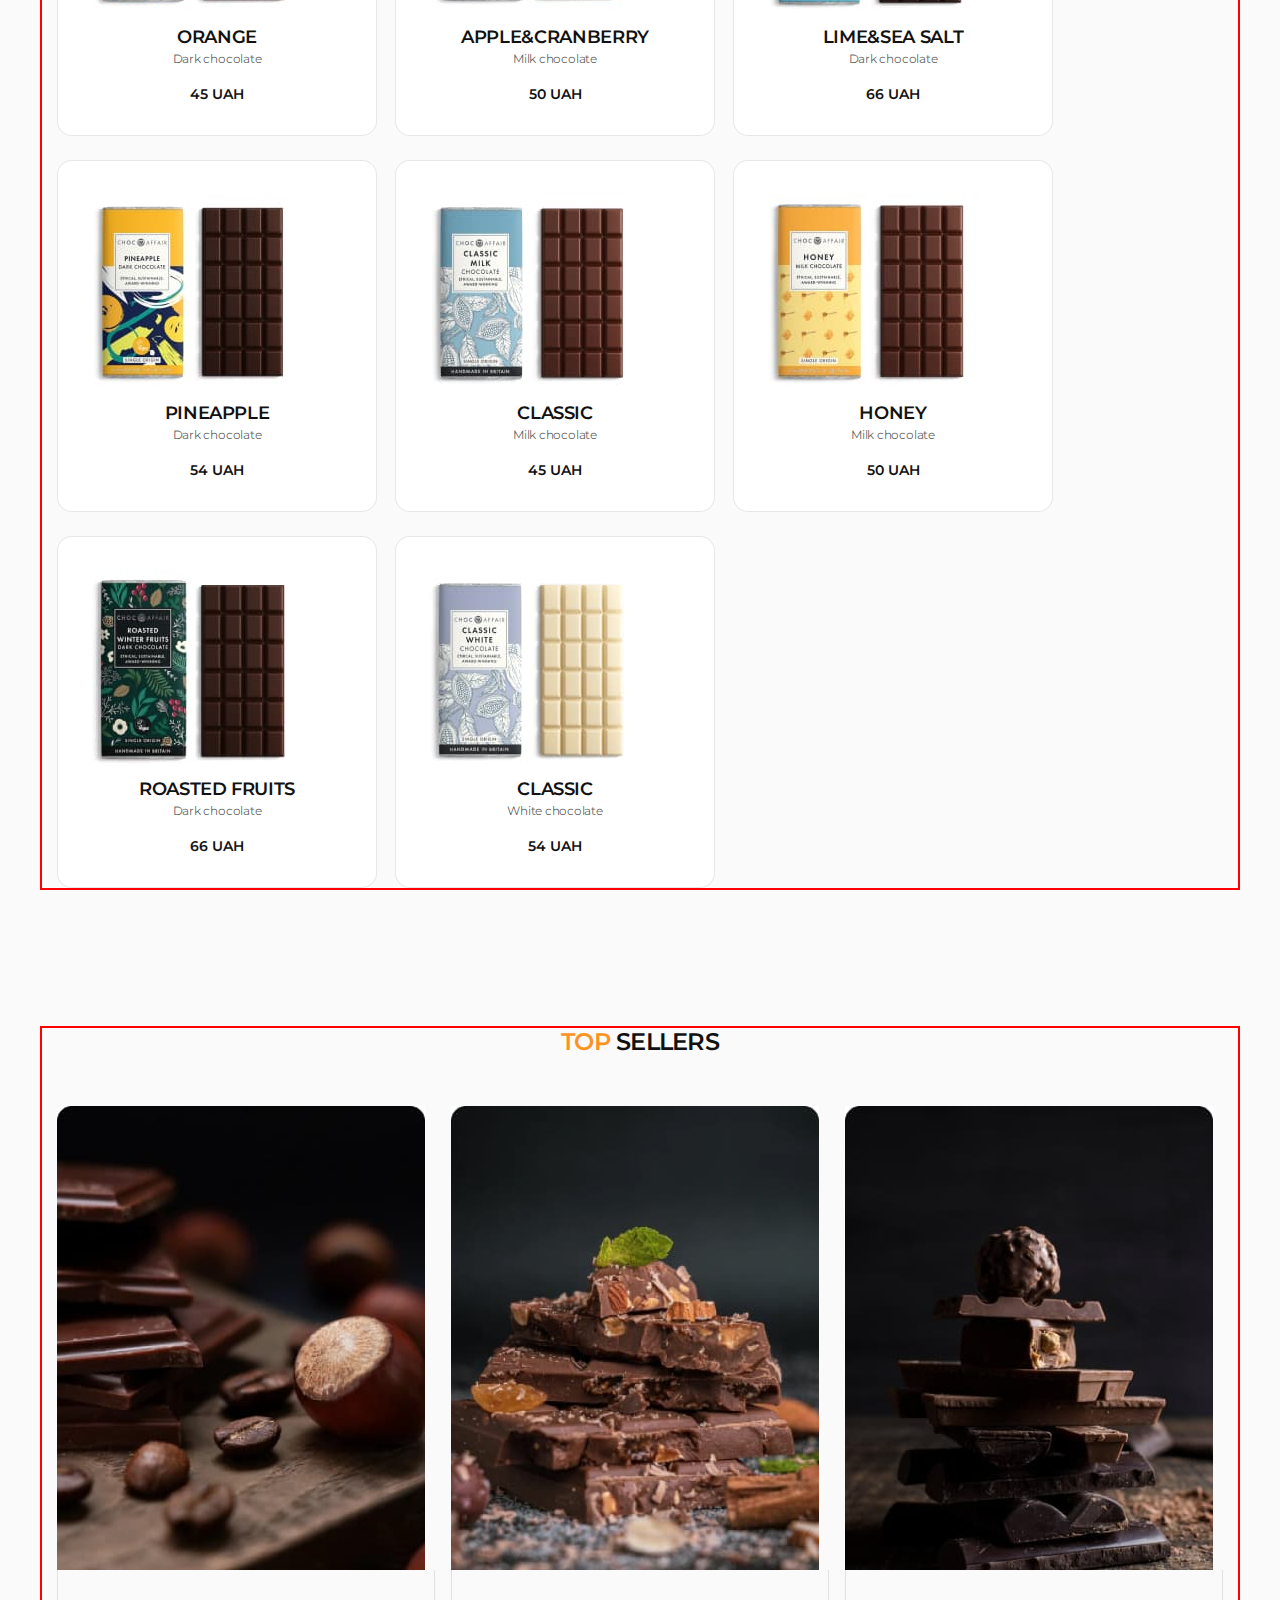
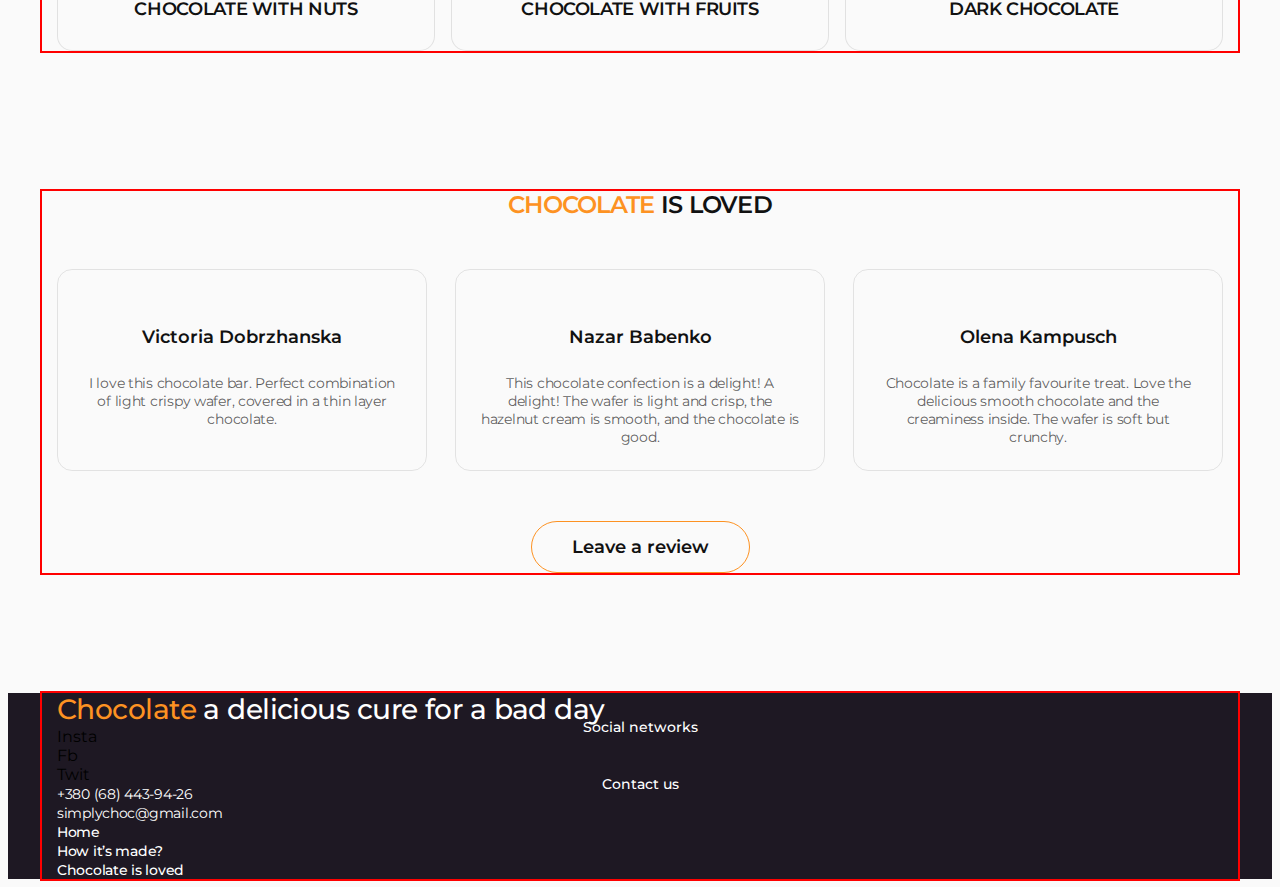
==== commit bc5afdfa: "add-display-flex" ====
--- a/index.html
+++ b/index.html
@@ -24,7 +24,7 @@
   </head>
   <body>
     <header class="header">
-      <div class="container"> 
+      <div class="container header-container"> 
         <nav class="header-navigation">
           <a class="header-logo link" href=""
             ><span class="header-logo-italic">SIMPLY</span> CHOCOLATE
@@ -82,9 +82,11 @@
             Treat yourself or a loved one to our finest ingredients for a moment
             of pure delight!
           </h1>
-          <button class="hero-buy-btn" type="button">Buy now</button>
-          <a href="#made" class="hero-anchor-btn link">How it’s made</a>
-          <a href="#footer" class="hero-bottom-btn link">scroll down</a>
+          <div class="hero-buttons">
+            <button class="hero-buy-btn" type="button">Buy now</button>
+            <a href="#made" class="hero-anchor-btn link">How it’s made</a>
+            <a href="#footer" class="hero-bottom-btn link">scroll down</a>
+          </div>
         </div>
       </section>
       <section class="features">
@@ -204,47 +206,51 @@
       <section id="made" class="made">
         <div class="container">
           <h2 class="made-title section-title">How it’s <span>made</span>?</h2>
-          <img
-            src="./images/made-image.jpg"
-            alt="made chocolate"
-            width="600"
-            height="400"
-            class="made-img"
-          />
-          <h3 class="made-subtitle">
-            Try our chocolates today and discover the perfect balance of flavor
-          </h3>
-          <ul class="made-list list">
-            <li class="made-item">
-              <p class="made-item-text">
-                Heat the milk in a saucepan without bringing it to a boil. Add
-                sugar and cocoa powder.
-              </p>
-            </li>
-            <li class="made-item">
-              <p class="made-item-text">
-                At the same time, prepare a water bath. Melt the butter on it.
-              </p>
-            </li>
-            <li class="made-item">
-              <p class="made-item-text">
-                "Mix" the milk mixture and already liquid butter. Mix thoroughly
-                with a silicone spatula so that the mass becomes uniform and
-                silky.
-              </p>
-            </li>
-            <li class="made-item">
-              <p class="made-item-text">
-                Heat the mixture over low heat, letting it barely boil.
-              </p>
-            </li>
-            <li class="made-item">
-              <p class="made-item-text">
-                Pour the chocolate into special containers (can be replaced with
-                ice molds). Allow to cool and harden.
-              </p>
-            </li>
-          </ul>
+          <div class="made-wrap">
+            <img
+              src="./images/made-image.jpg"
+              alt="made chocolate"
+              width="600"
+              height="400"
+              class="made-img"
+            />
+            <div class="made-container">
+              <h3 class="made-subtitle">
+                Try our chocolates today and discover the perfect balance of flavor
+              </h3>
+              <ul class="made-list list">
+                <li class="made-item">
+                  <p class="made-item-text">
+                    Heat the milk in a saucepan without bringing it to a boil. Add
+                    sugar and cocoa powder.
+                  </p>
+                </li>
+                <li class="made-item">
+                  <p class="made-item-text">
+                    At the same time, prepare a water bath. Melt the butter on it.
+                  </p>
+                </li>
+                <li class="made-item">
+                  <p class="made-item-text">
+                    "Mix" the milk mixture and already liquid butter. Mix thoroughly
+                    with a silicone spatula so that the mass becomes uniform and
+                    silky.
+                  </p>
+                </li>
+                <li class="made-item">
+                  <p class="made-item-text">
+                    Heat the mixture over low heat, letting it barely boil.
+                  </p>
+                </li>
+                <li class="made-item">
+                  <p class="made-item-text">
+                    Pour the chocolate into special containers (can be replaced with
+                    ice molds). Allow to cool and harden.
+                  </p>
+                </li>
+              </ul>
+            </div>
+          </div>
         </div>
       </section>
       <section class="products">
@@ -478,8 +484,6 @@
           </address>
         </div>
 
-
-
         <nav class="footer-navigation">
           <ul class="footer-menu-list list">
             <li class="footer-menu-item">
--- a/css/styles.css
+++ b/css/styles.css
@@ -7,12 +7,19 @@
   box-sizing: border-box;
 } */
 
-p, h1, h1, h3, h4, h5, h6 {
+p,
+h1,
+h1,
+h3,
+h4,
+h5,
+h6 {
   margin-top: 0;
   margin-bottom: 0;
 }
 
-ul, ol {
+ul,
+ol {
   margin-top: 0;
   margin-bottom: 0;
   padding-left: 0;
@@ -73,7 +80,22 @@
   padding-bottom: 20px;
 }
 
+.header-container {
+  display: flex;
+  gap: 90px;
+}
+
+.header-navigation {
+  display: flex;
+  flex-grow: 1;
+  justify-content: space-between;
+}
+
+
 .header-logo {
+  display: flex;
+  align-items: center;
+  gap: 4px;
   color: #111;
   font-weight: 700;
   font-size: 18px;
@@ -85,7 +107,11 @@
   font-style: italic;
 }
 
-.header-menu {}
+.header-menu {
+  display: flex;
+  gap: 24px;
+  align-items: center;
+}
 
 .header-menu-item {}
 
@@ -101,7 +127,10 @@
   color: #fd9222;
 }
 
-.header-soc {}
+.header-soc {
+  display: flex;
+  align-items: center;
+}
 
 .header-soc-item {}
 
@@ -109,10 +138,7 @@
 
 /* =================HERO=============== */
 
-.hero {
-  
-
-}
+.hero {}
 
 .hero-container {
   width: 100%;
@@ -120,6 +146,7 @@
   background-color: rgba(17, 17, 17, 0.6);
   padding: 380px 40px 40px 40px;
   border-radius: 30px;
+  margin-bottom: 120px;
 }
 
 .hero-title {
@@ -132,6 +159,11 @@
   max-width: 484px;
 }
 
+.hero-buttons {
+  display: flex;
+  align-items: center;
+}
+
 .hero-buy-btn {
   font-family: inherit;
   font-weight: 600;
@@ -140,6 +172,10 @@
   background-color: #fd9222;
   line-height: normal;
   cursor: pointer;
+  border-radius: 100px;
+  padding: 14px 40px;
+  border: none;
+  margin-right: 14px;
 }
 
 .hero-buy-btn:hover,
@@ -152,6 +188,9 @@
   font-weight: 600;
   font-size: 14px;
   color: #ffffff;
+  border: 1px solid #ffffff;
+  border-radius: 100px;
+  padding: 14px 40px;
 }
 
 .hero-anchor-btn:hover,
@@ -165,6 +204,7 @@
   line-height: 1.29;
   letter-spacing: -0.03em;
   color: #ffffff;
+  margin-left: auto;
 }
 
 /* =================FEATURES=============== */
@@ -175,9 +215,16 @@
   padding-bottom: 50px;
 }
 
-.features-list {}
-
-.features-item {}
+.features-list {
+  display: flex;
+  gap: 88px;
+  padding-left: 18px;
+  padding-right: 18px;
+}
+
+.features-item {
+  width: calc((100% - 176px) / 3);
+}
 
 .features-subtitle {
   font-weight: 600;
@@ -200,12 +247,40 @@
 }
 
 .taste-title {
+  max-width: 412px;
+  margin: 0 auto;
   margin-bottom: 50px;
 }
 
-.taste-list {}
-
-.taste-item {}
+.taste-list {
+  display: flex;
+  flex-wrap: wrap;
+  column-gap: 32px;
+  row-gap: 24px;
+}
+
+.taste-item {
+  border-radius: 15px;
+  width: calc((100% - (32px * 3)) / 4);
+  padding: 28px 23px;
+}
+
+.taste-item:nth-child(4n+1) {
+  background-color: #FD9222;
+  color: #FFFFFF;
+}
+
+.taste-item:nth-child(even) {
+  border: 1px solid #FD9222;
+}
+
+.taste-item:nth-child(4n+3) {
+  background-color: #1E1823;
+}
+
+.taste-item:nth-child(odd) .taste-subtitle {
+  color: #ffffff;
+}
 
 .taste-img {
   margin-bottom: 36px;
@@ -230,7 +305,17 @@
   margin-bottom: 50px;
 }
 
+.made-wrap {
+  display: flex;
+  gap: 20px;
+}
+
 .made-img {}
+
+.made-container {
+  background-color: #ffffff;
+  padding: 32px;
+}
 
 .made-subtitle {
   font-weight: 600;
@@ -267,17 +352,21 @@
   margin-bottom: 50px;
 }
 
-.products-list {}
+.products-list {
+  display: flex;
+  flex-wrap: wrap;
+  gap: 24px 18px;
+}
 
 .list {}
 
 .products-item {
   border: 1px solid rgba(17, 17, 17, 0.1);
   background-color: #ffffff;
-border-radius: 15px;
-padding: 32px 20px;
-text-align: center;
-
+  border-radius: 15px;
+  padding: 32px 20px;
+  text-align: center;
+  width: calc((100% - (18px * 3)) / 4);
 }
 
 .products-img {
@@ -319,12 +408,16 @@
   margin-bottom: 50px;
 }
 
-.sellers-list {}
-
-.sellers-item {}
-
-.sellers-img {
-}
+.sellers-list {
+  display: flex;
+  gap: 16px;
+}
+
+.sellers-item {
+  width: calc((100% - (16px * 2)) / 3);
+}
+
+.sellers-img {}
 
 .sellers-subtitle {
   font-weight: 600;
@@ -334,12 +427,12 @@
   text-transform: uppercase;
   color: #111111;
   border-bottom: 1px solid rgba(17, 17, 17, 0.1);
-border-left: 1px solid rgba(17, 17, 17, 0.1);
-border-right: 1px solid rgba(17, 17, 17, 0.1);
-border-radius: 0 0 15px 15px;
-text-align: center;
-padding-top: 28px;
-padding-bottom: 28px;
+  border-left: 1px solid rgba(17, 17, 17, 0.1);
+  border-right: 1px solid rgba(17, 17, 17, 0.1);
+  border-radius: 0 0 15px 15px;
+  text-align: center;
+  padding-top: 28px;
+  padding-bottom: 28px;
 }
 
 /* =================LOVED=============== */
@@ -354,13 +447,16 @@
 }
 
 .loved-list {
+  display: flex;
+  gap: 28px;
   margin-bottom: 50px;
 }
 
 .loved-item {
+  width: calc((100% - (28px * 2)) / 3);
   border: 1px solid rgba(17, 17, 17, 0.1);
-border-radius: 15px;
-padding: 56px 24px 24px 24px;
+  border-radius: 15px;
+  padding: 56px 24px 24px 24px;
 }
 
 .loved-img {}
@@ -383,6 +479,8 @@
 }
 
 .loved-btn {
+  display: block;
+  margin: 0 auto;
   font-family: inherit;
   font-weight: 600;
   font-size: 18px;
@@ -390,8 +488,10 @@
   line-height: normal;
   cursor: pointer;
   background-color: #ffffff;
-  display: block;
-  margin: 0 auto;
+  border: 1px solid #fd9222;
+  border-radius: 100px;
+  padding: 14px 40px;
+  background-color: transparent;
 }
 
 .loved-btn:hover,
@@ -404,8 +504,6 @@
 
 .footer {
   background-color: #1e1823;
-  padding-top: 50px;
-  padding-bottom: 86px;
 }
 
 .footer-text {
@@ -414,7 +512,6 @@
   line-height: 1.21;
   letter-spacing: -0.02em;
   color: #ffffff;
-  max-width: 300px;
 }
 
 .footer-text span {
@@ -427,7 +524,6 @@
   line-height: 1.29%;
   text-align: center;
   color: #ffffff;
-  margin-bottom: 14px;
 }
 
 .footer-soc-list {}
@@ -450,12 +546,6 @@
   letter-spacing: -0.02em;
   text-align: center;
   color: #ffffff;
-}
-
-.footer-top {
-  border-bottom: 1px solid rgba(255, 255, 255, 0.1);
-  padding-bottom: 50px;
-  margin-bottom: 24px;
 }
 
 .footer-navigation {}
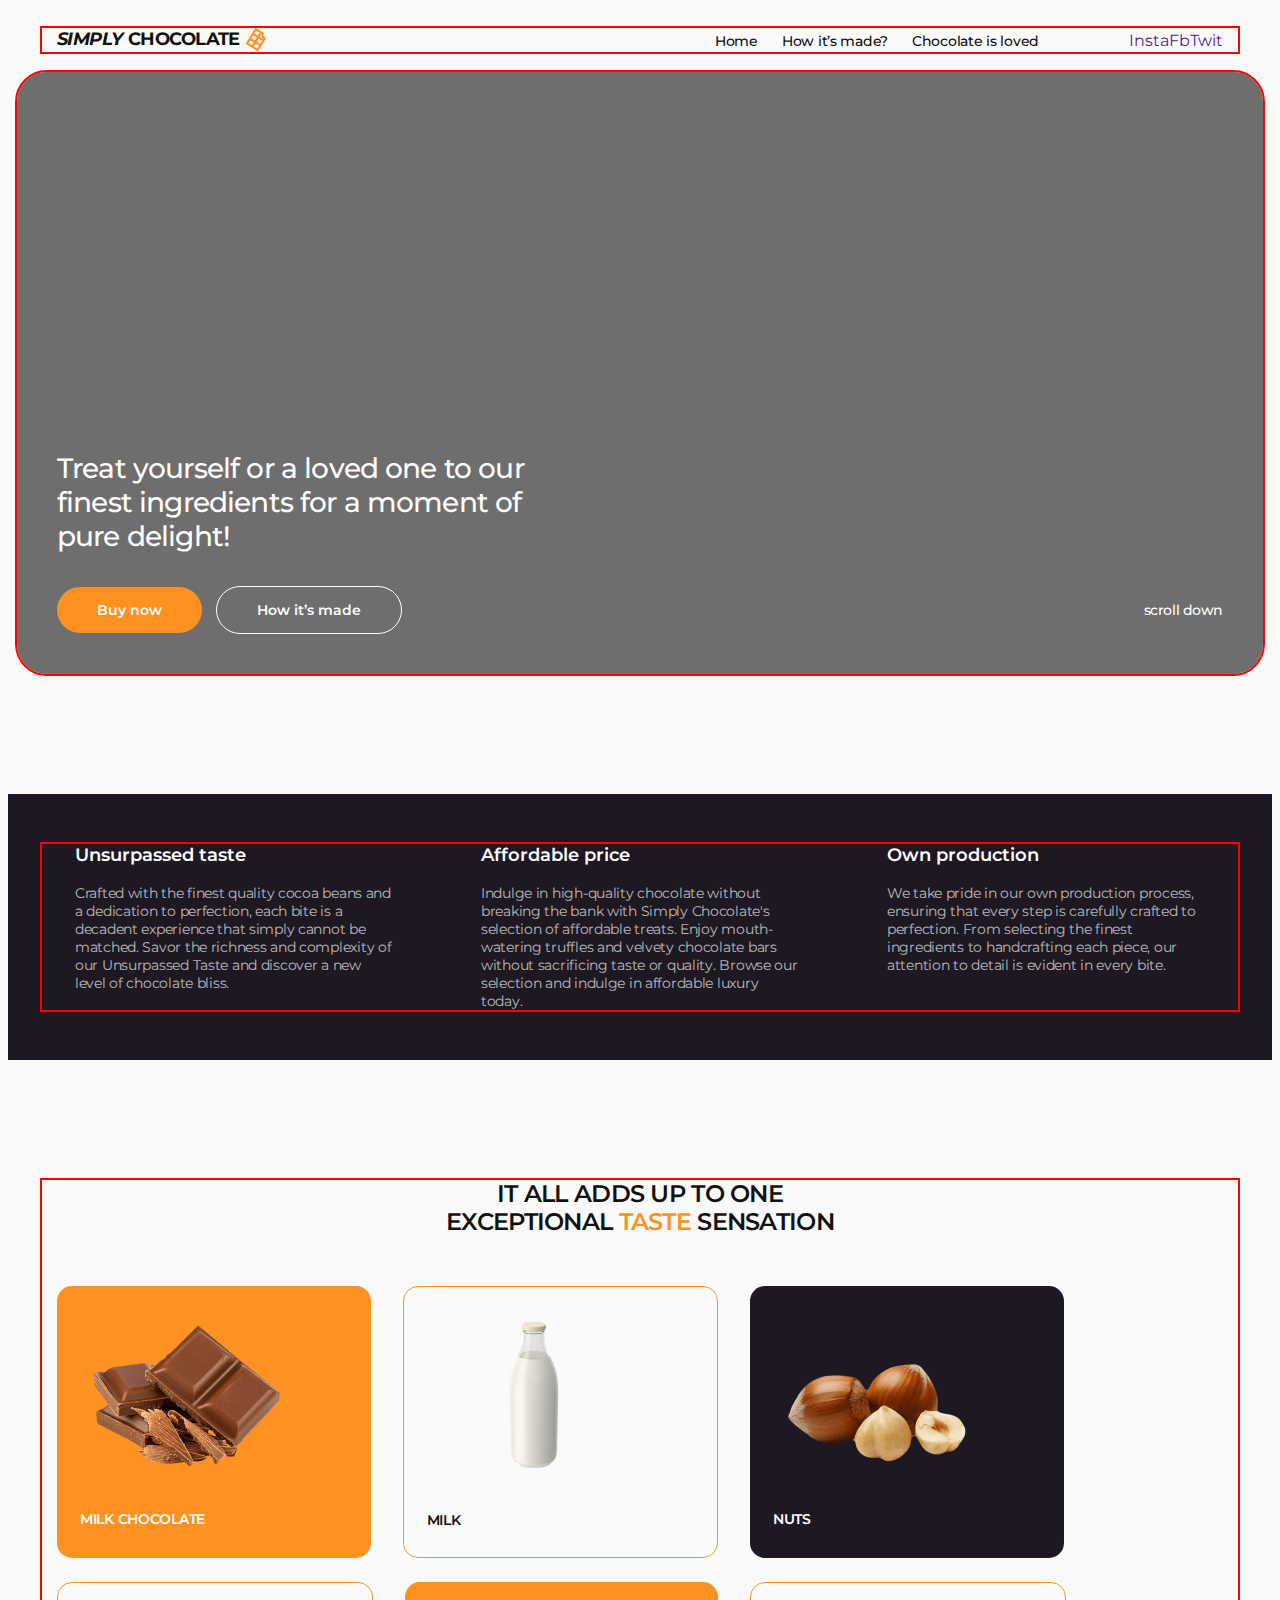
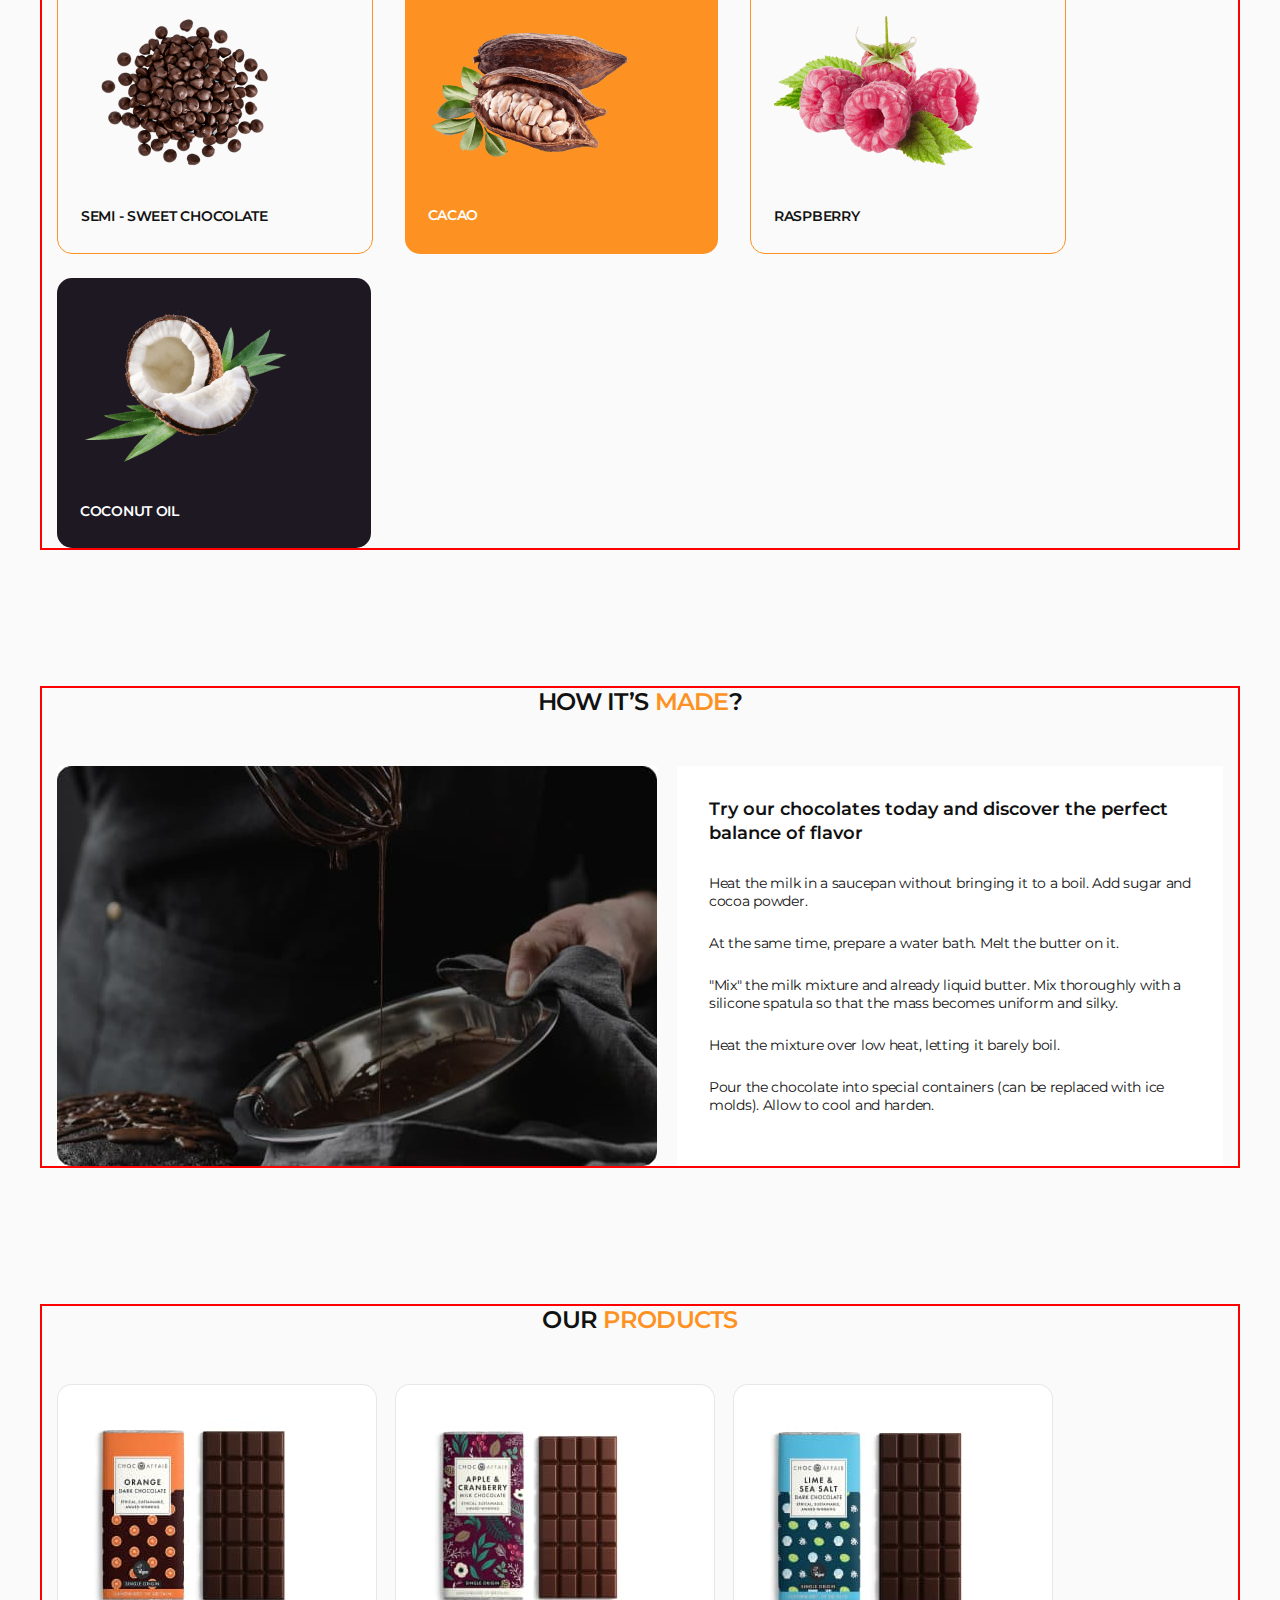
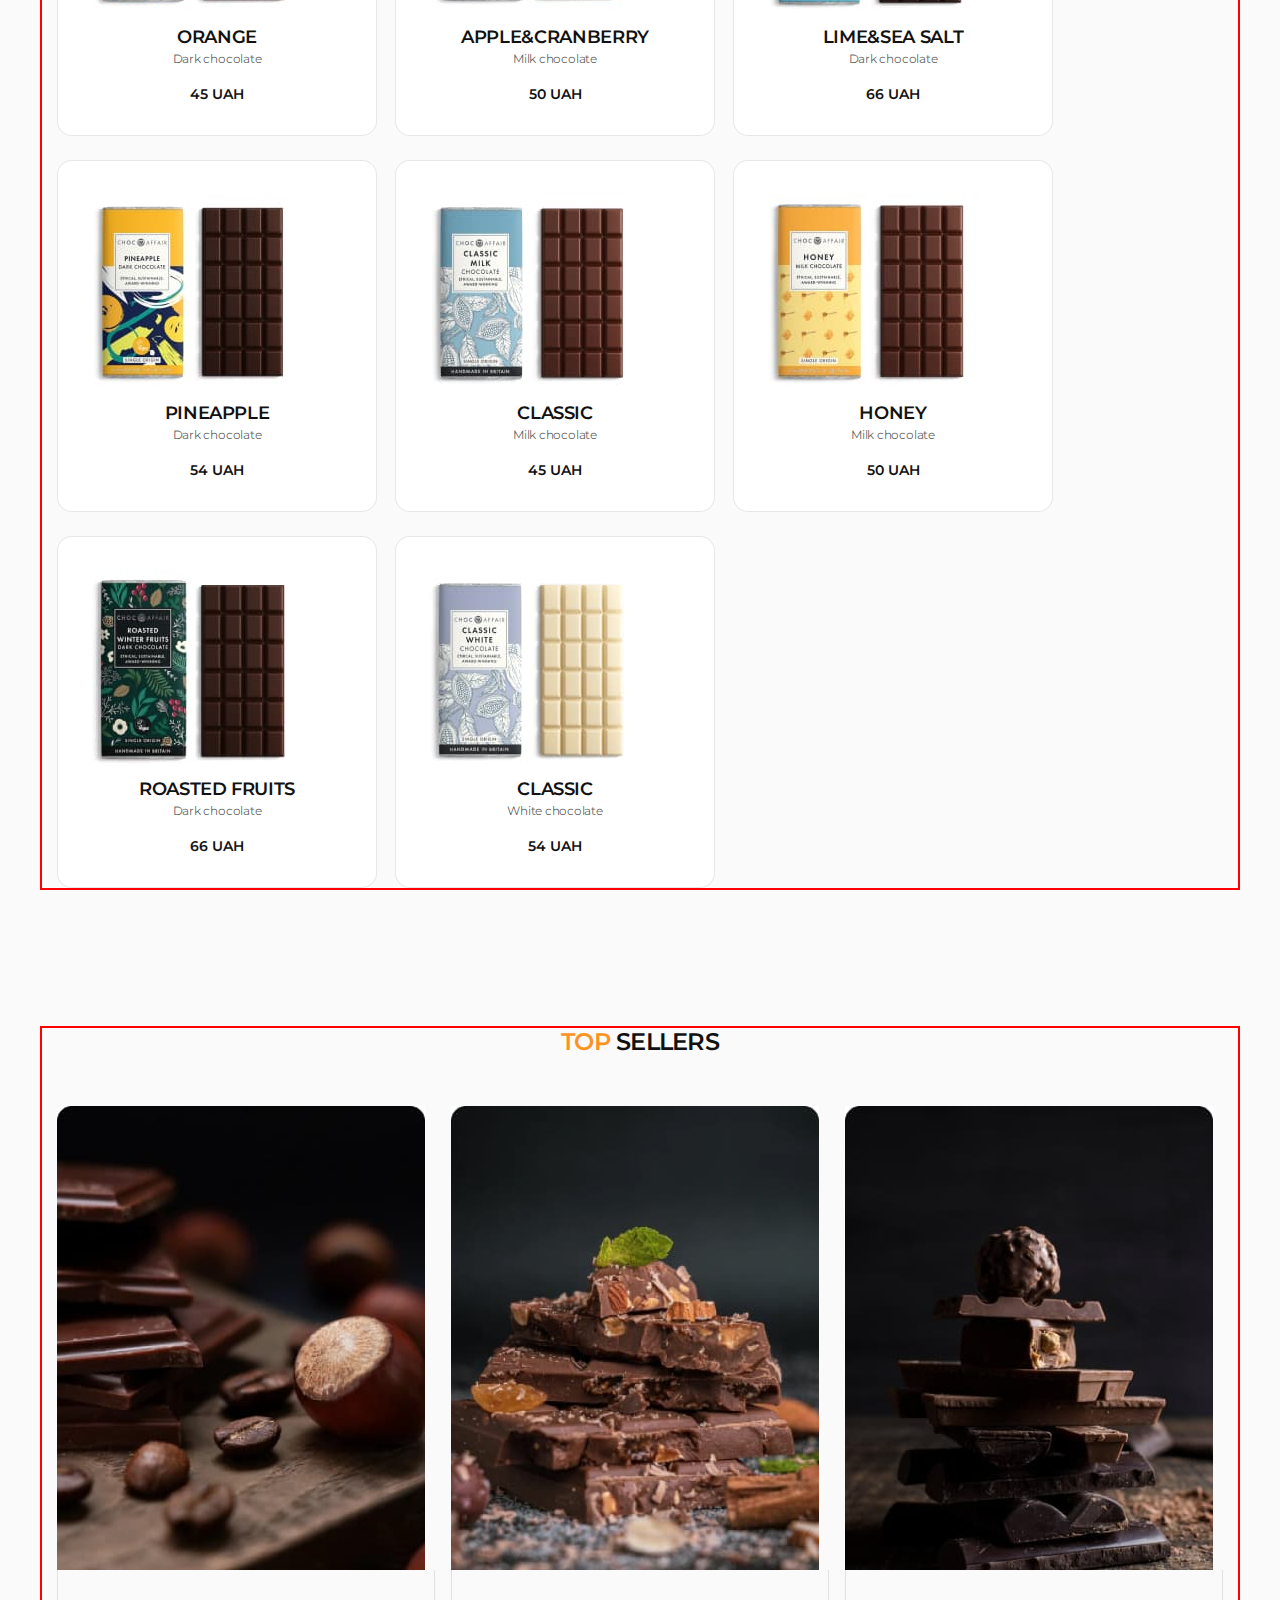
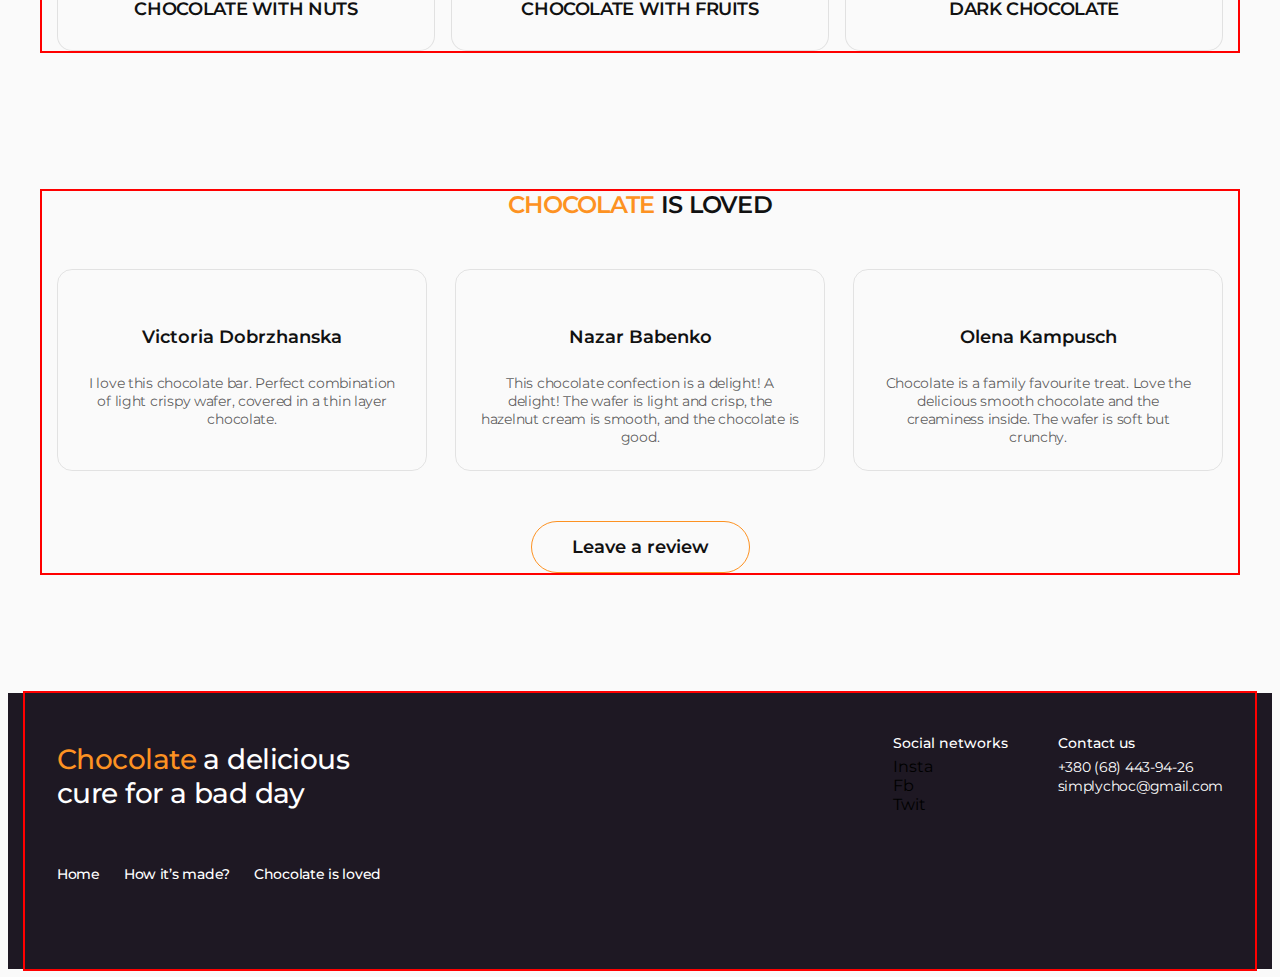
==== commit 02512b16: "display-flex-finish" ====
--- a/index.html
+++ b/index.html
@@ -449,39 +449,43 @@
       </section>
     </main>
     <footer id="footer" class="footer">
-      <div class="container">
+      <div class="container footer-container">
         <div class="footer-top">
           <p class="footer-text"><span>Chocolate</span> a delicious cure for a bad day</p>
-          <!--  -->
-          <p class="footer-subtitle">Social networks</p>
-          <ul class="footer-soc-list list">
-            <li class="footer-soc-item">
-              <a class="footer-soc-link link" href="" target="_blank" rel="noopener noreferrer nofollow"></a
-              >Insta
-            </li>
-            <li class="footer-soc-item">
-              <a class="footer-soc-link link" href="" target="_blank" rel="noopener noreferrer nofollow"></a>Fb
-            </li>
-            <li class="footer-soc-item">
-              <a class="footer-soc-link link" href="" target="_blank" rel="noopener noreferrer nofollow"></a>Twit
-            </li>
-          </ul>
-          <!--  -->
-          <p class="footer-subtitle">Contact us</p>
-          <address class="footer-address">
-            <ul class="footer-address-list list">
-              <li class="footer-address-item">
-                <a class="footer-address-link link" href="tel:+380684439426"
-                  >+380 (68) 443-94-26</a>
-              </li>
-              <li class="footer-address-item">
-                <a
-                  class="footer-address-link link"
-                  href="mailto:simplychoc@gmail.com"
-                  >simplychoc@gmail.com</a>
-              </li>
-            </ul>
-          </address>
+          <div class="footer-top-list">
+            <div class="footer-top-item">
+              <p class="footer-subtitle">Social networks</p>
+              <ul class="footer-soc-list list">
+                <li class="footer-soc-item">
+                  <a class="footer-soc-link link" href="" target="_blank" rel="noopener noreferrer nofollow"></a
+                  >Insta
+                </li>
+                <li class="footer-soc-item">
+                  <a class="footer-soc-link link" href="" target="_blank" rel="noopener noreferrer nofollow"></a>Fb
+                </li>
+                <li class="footer-soc-item">
+                  <a class="footer-soc-link link" href="" target="_blank" rel="noopener noreferrer nofollow"></a>Twit
+                </li>
+              </ul>
+            </div>
+            <div class="footer-top-item">
+              <p class="footer-subtitle">Contact us</p>
+              <address class="footer-address">
+                <ul class="footer-address-list list">
+                  <li class="footer-address-item">
+                    <a class="footer-address-link link" href="tel:+380684439426"
+                      >+380 (68) 443-94-26</a>
+                  </li>
+                  <li class="footer-address-item">
+                    <a
+                      class="footer-address-link link"
+                      href="mailto:simplychoc@gmail.com"
+                      >simplychoc@gmail.com</a>
+                  </li>
+                </ul>
+              </address>
+            </div>
+          </div>
         </div>
 
         <nav class="footer-navigation">
--- a/css/styles.css
+++ b/css/styles.css
@@ -504,9 +504,21 @@
 
 .footer {
   background-color: #1e1823;
-}
+  
+}
+
+.footer-container {
+  padding: 50px 32px 86px;
+}
+
+.footer-top {
+  display: flex;
+  justify-content: space-between;
+  padding-bottom: 50px;
+  }
 
 .footer-text {
+  max-width: 300px;
   font-weight: 500;
   font-size: 28px;
   line-height: 1.21;
@@ -514,6 +526,12 @@
   color: #ffffff;
 }
 
+
+.footer-top-list {
+  display: flex;
+  gap: 50px;
+}
+
 .footer-text span {
   color: #fd9222;
 }
@@ -522,8 +540,8 @@
   font-weight: 500;
   font-size: 14px;
   line-height: 1.29%;
-  text-align: center;
-  color: #ffffff;
+  color: #ffffff;
+  margin-bottom: 14px;
 }
 
 .footer-soc-list {}
@@ -548,9 +566,15 @@
   color: #ffffff;
 }
 
-.footer-navigation {}
-
-.footer-menu-list {}
+.footer-navigation {
+  
+}
+
+.footer-menu-list {
+  display: flex;
+  gap: 24px;
+
+}
 
 .footer-menu-item {}
 
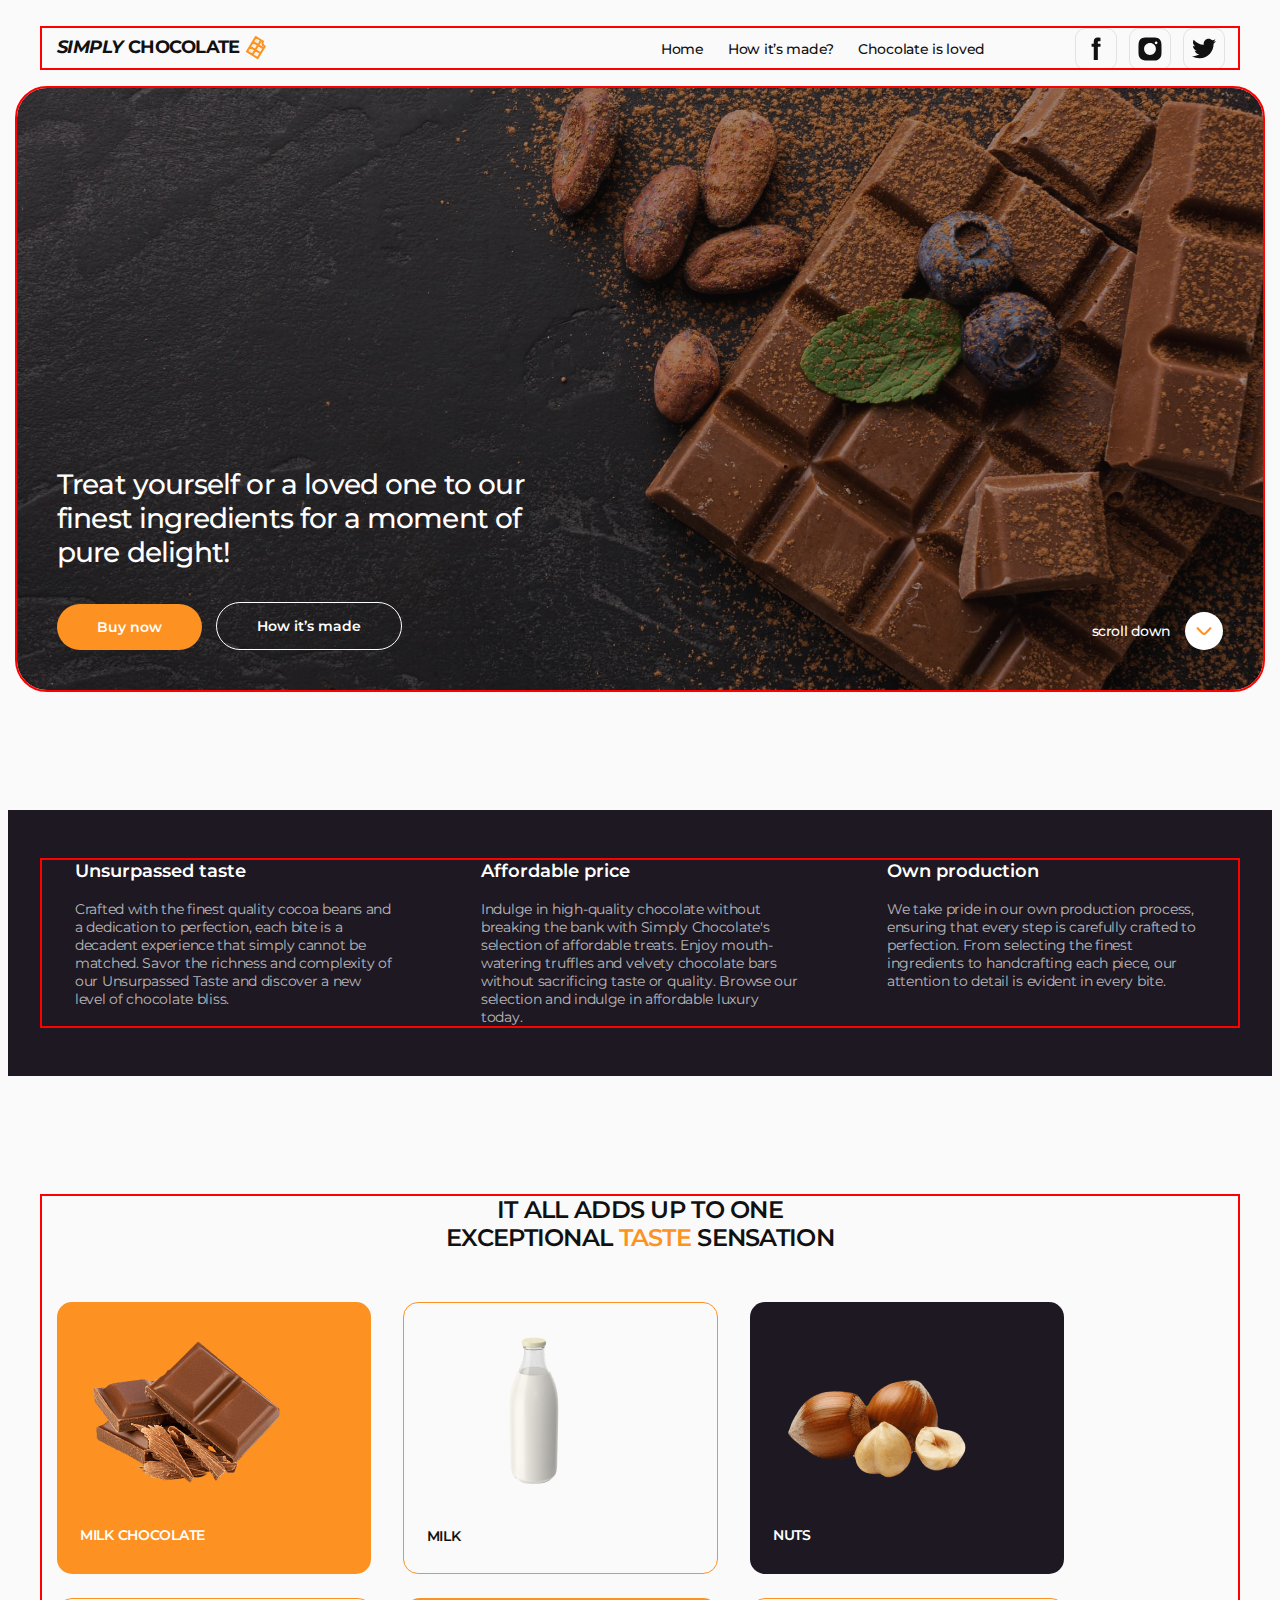
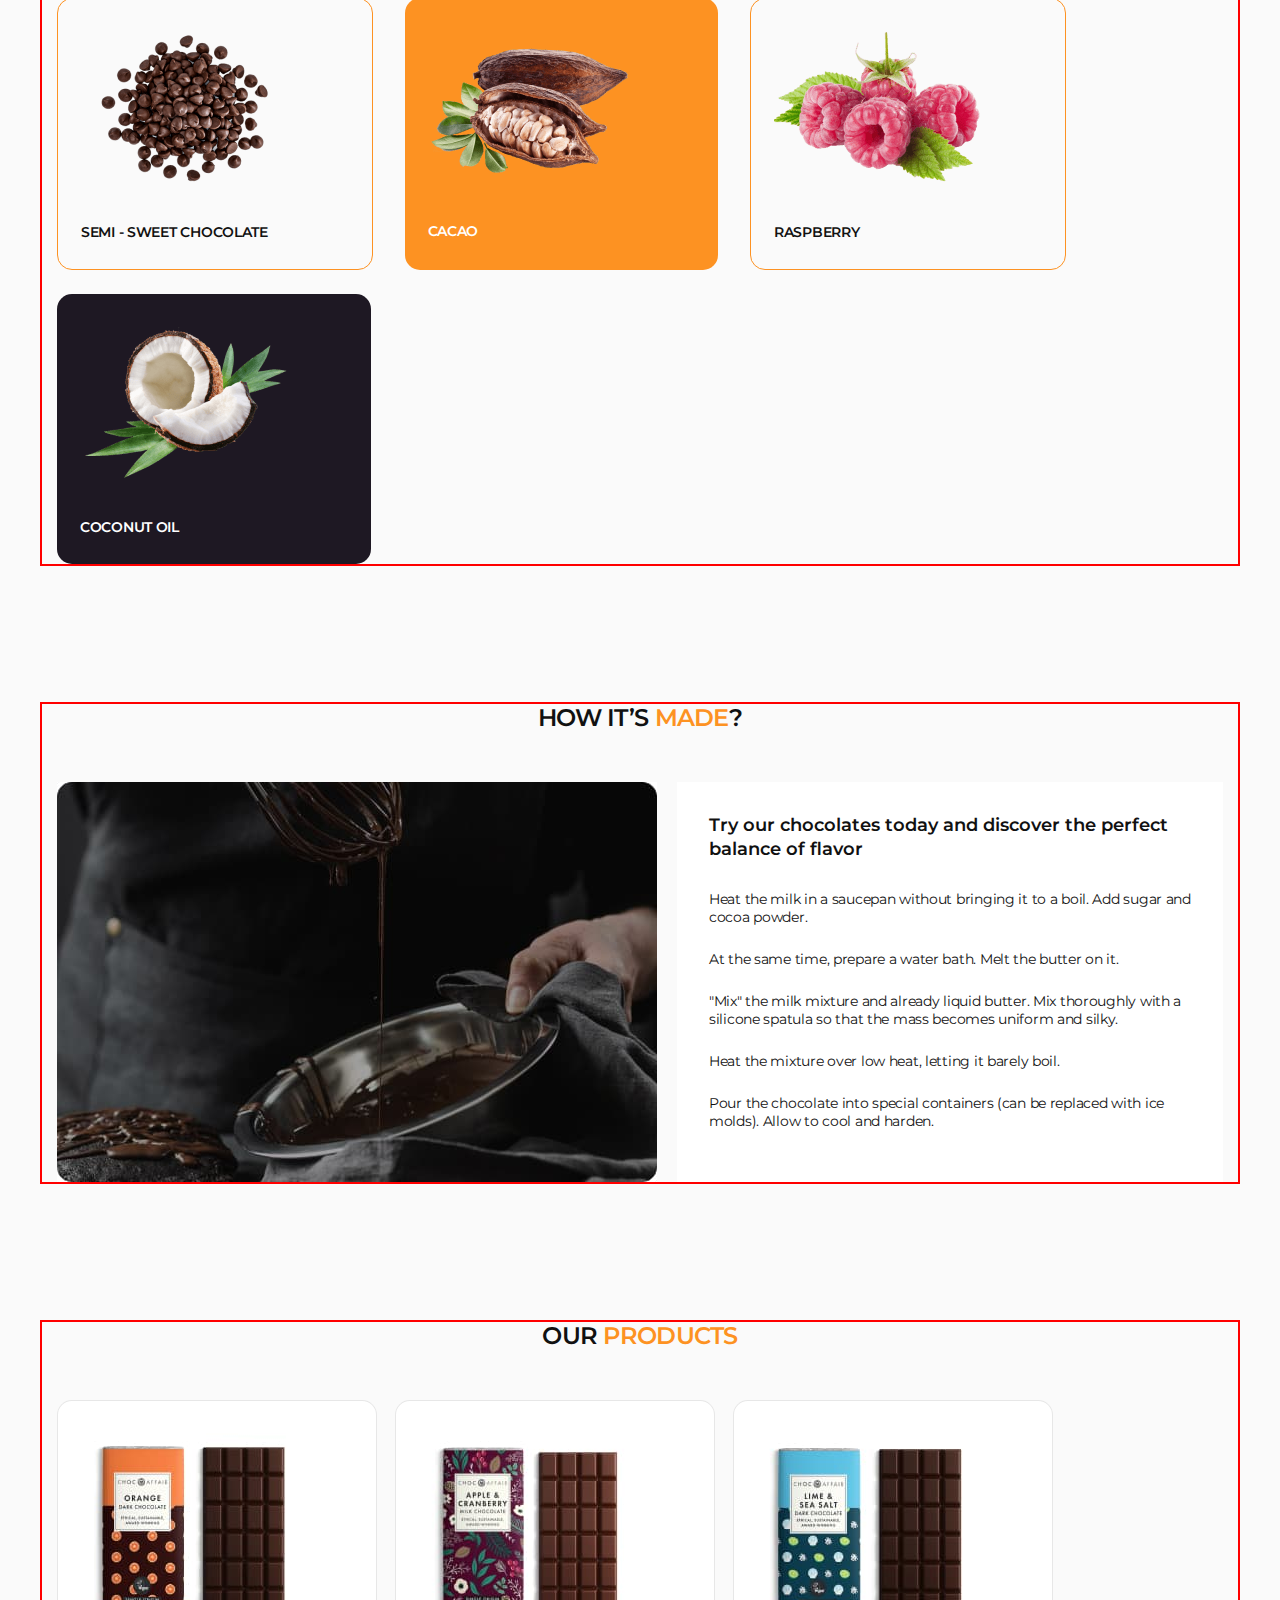
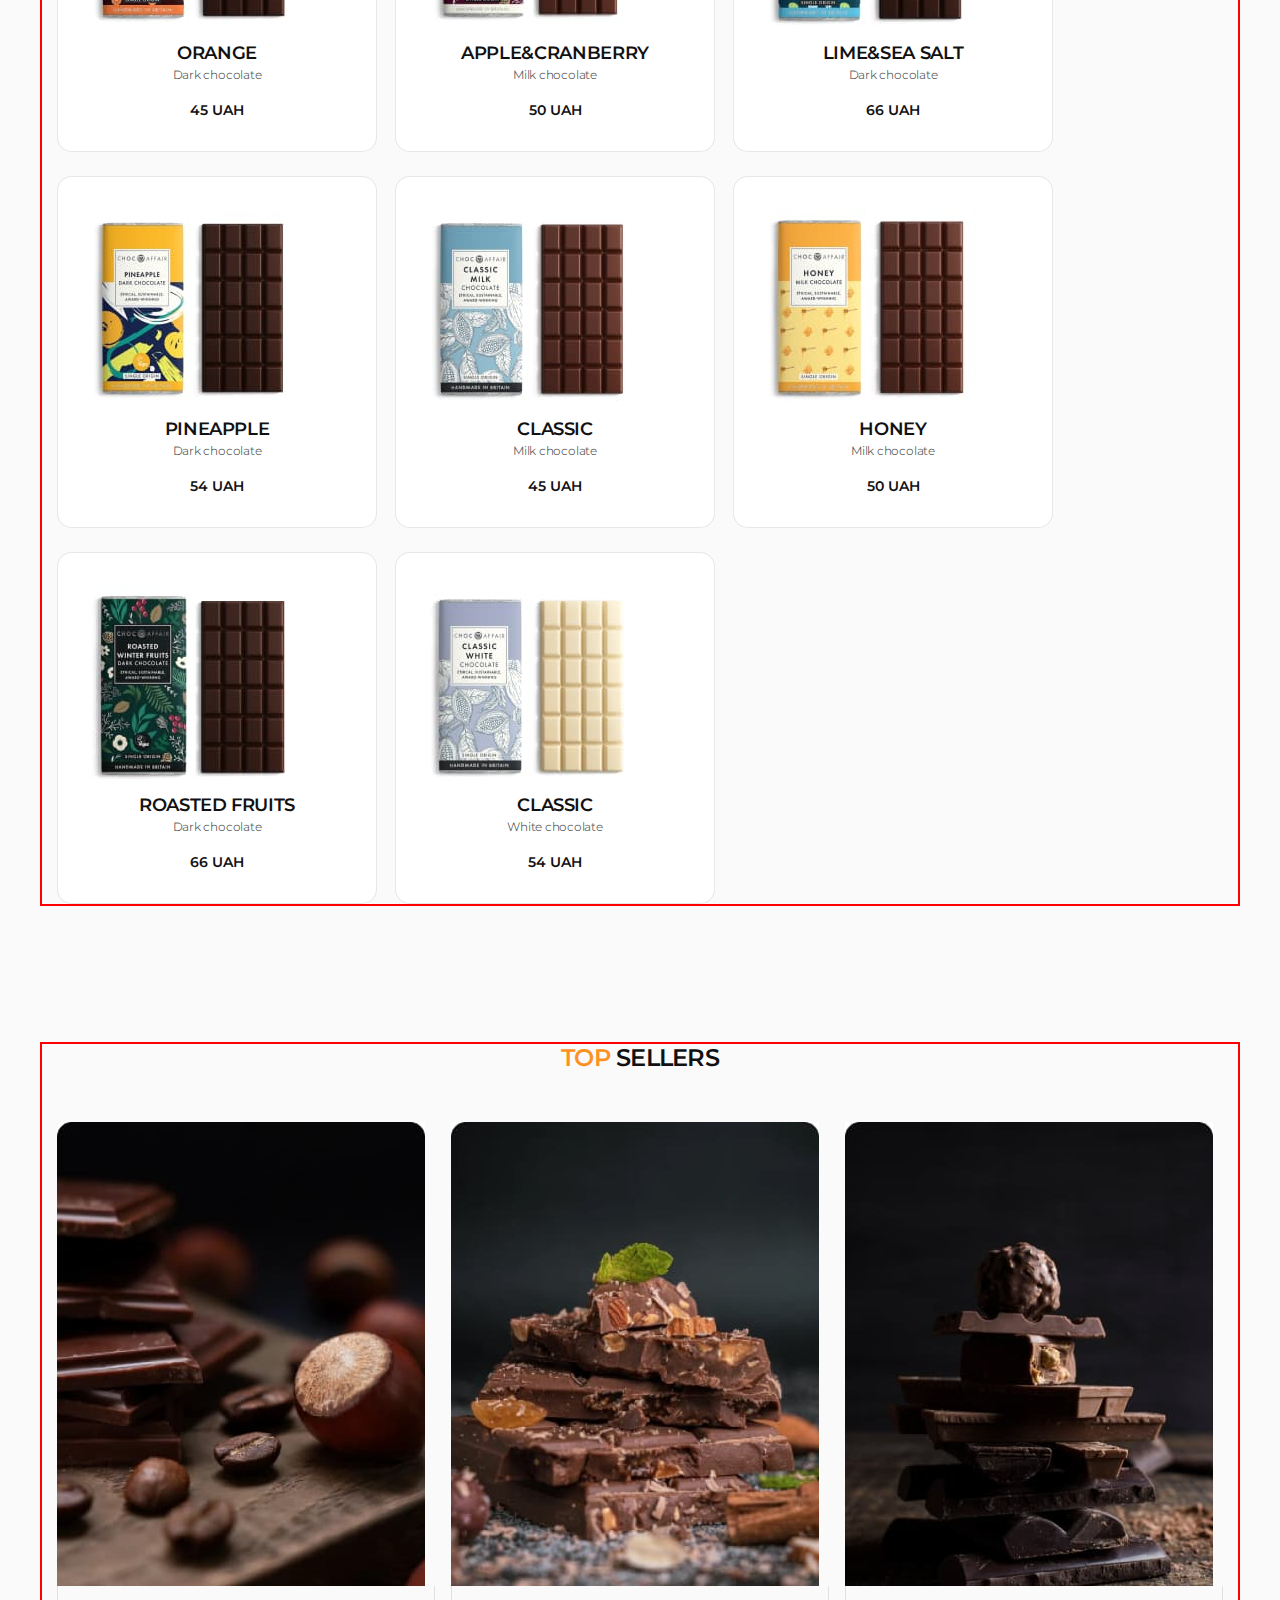
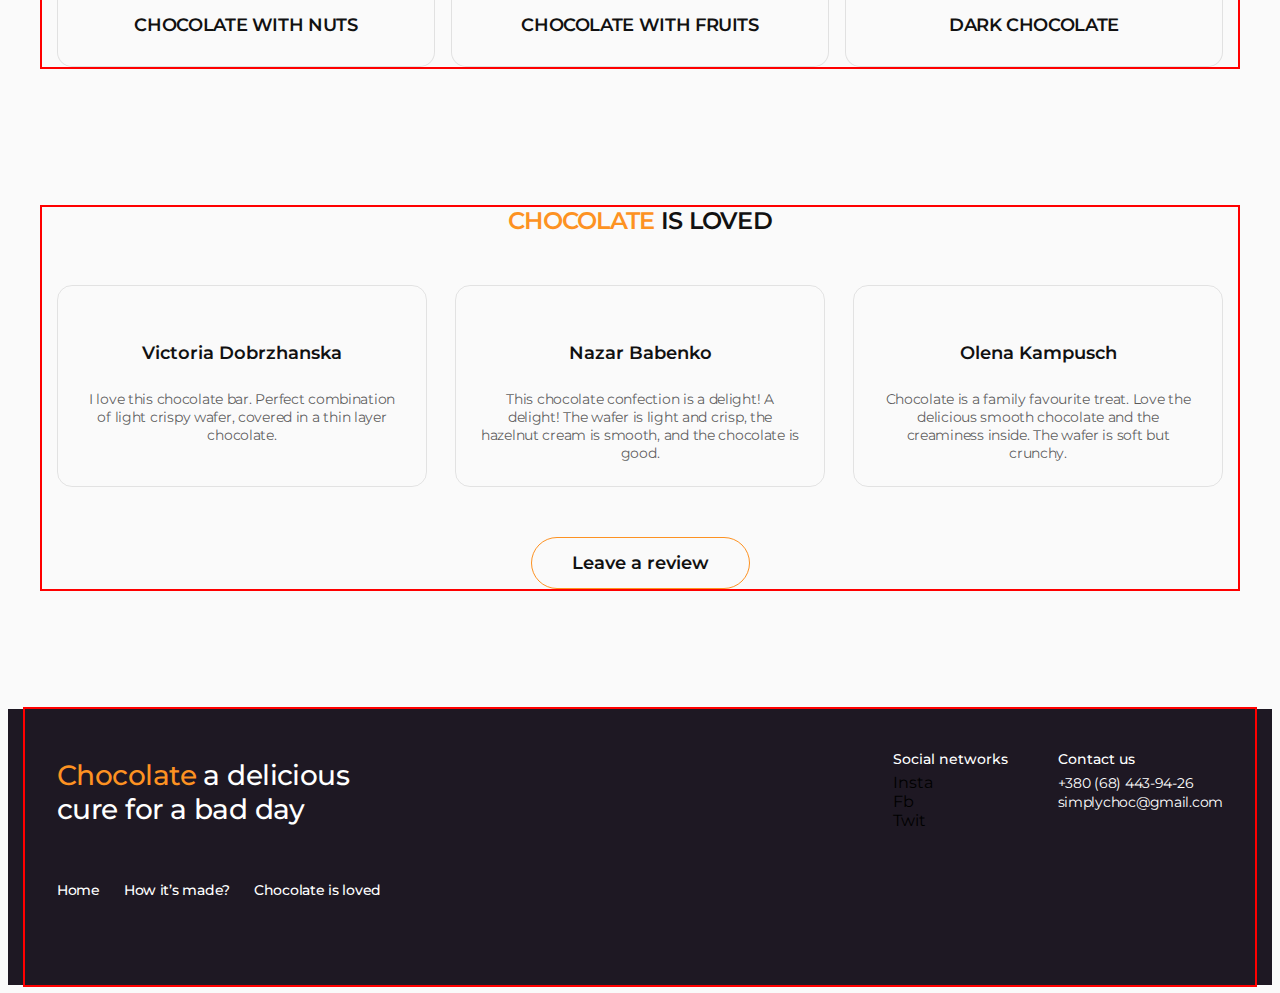
==== commit f752a6eb: "header-icon-svg" ====
--- a/index.html
+++ b/index.html
@@ -21,6 +21,7 @@
     />
 
     <link rel="stylesheet" href="./css/styles.css" />
+
   </head>
   <body>
     <header class="header">
@@ -51,7 +52,9 @@
               href=""
               target="_blank"
               rel="noopener noreferrer nofollow"
-              >Insta</a
+              ><svg class="header-soc-icon" width="24" height="24">
+                <use href="./images/symbol-defs.svg#icon-icon_FB"></use>
+              </svg></a
             >
           </li>
           <li class="header-soc-item">
@@ -60,7 +63,9 @@
               href=""
               target="_blank"
               rel="noopener noreferrer nofollow"
-              >Fb</a
+              ><svg class="header-soc-icon" width="24" height="24">
+                <use href="./images/symbol-defs.svg#icon-icon_Insta"></use>
+              </svg></a
             >
           </li>
           <li class="header-soc-item">
@@ -69,7 +74,9 @@
               href=""
               target="_blank"
               rel="noopener noreferrer nofollow"
-              >Twit</a
+              ><svg class="header-soc-icon" width="24" height="24">
+                <use href="./images/symbol-defs.svg#icon-icon_Twitter"></use>
+              </svg></a
             >
           </li>
         </ul>
--- a/css/styles.css
+++ b/css/styles.css
@@ -130,11 +130,37 @@
 .header-soc {
   display: flex;
   align-items: center;
-}
-
-.header-soc-item {}
-
-.header-soc-link {}
+  gap: 14px;
+}
+
+.header-soc-item {
+  width: 40px;
+  height: 40px;
+}
+
+.header-soc-link {
+  width: 100%;
+  height: 100%;
+  border: 1px solid rgba(17, 17, 17, 0.1);
+  border-radius: 10px;
+  display: flex;
+  align-items: center;
+  justify-content: center;
+}
+
+.header-soc-link:hover,
+.header-soc-link:focus {
+  border: 1px solid #FCF1E0;
+}
+
+.header-soc-icon {
+  fill: #111111;
+}
+
+.header-soc-link:hover .header-soc-icon ,
+.header-soc-link:focus .header-soc-icon {
+  fill: #FD9222;
+}
 
 /* =================HERO=============== */
 
@@ -144,6 +170,10 @@
   width: 100%;
   max-width: 1166px;
   background-color: rgba(17, 17, 17, 0.6);
+  background-image: linear-gradient(rgba(17, 17, 17, 0.4), rgba(17, 17, 17, 0.4)), url(../images/main-bg.jpg);
+  background-repeat: no-repeat;
+  background-position: center;
+  background-size: cover;
   padding: 380px 40px 40px 40px;
   border-radius: 30px;
   margin-bottom: 120px;
@@ -161,7 +191,7 @@
 
 .hero-buttons {
   display: flex;
-  align-items: center;
+  align-items: flex-end;
 }
 
 .hero-buy-btn {
@@ -171,7 +201,6 @@
   color: #ffffff;
   background-color: #fd9222;
   line-height: normal;
-  cursor: pointer;
   border-radius: 100px;
   padding: 14px 40px;
   border: none;
@@ -205,6 +234,26 @@
   letter-spacing: -0.03em;
   color: #ffffff;
   margin-left: auto;
+  display: flex;
+  align-items: center;
+  gap: 14px;
+}
+
+.hero-bottom-btn::after {
+  content: " ";
+  width: 38px;
+  height: 38px;
+  background-color: #fff;
+  border-radius: 50%;
+  background-image: url(../images/icon/banner-flèche.svg);
+  background-position: center;
+  background-repeat: no-repeat;
+  background-size: 16px;
+  transition-duration: 300ms;
+}
+
+.hero-bottom-btn:hover::after {
+  background-size: 22px;
 }
 
 /* =================FEATURES=============== */
@@ -504,7 +553,7 @@
 
 .footer {
   background-color: #1e1823;
-  
+
 }
 
 .footer-container {
@@ -515,7 +564,7 @@
   display: flex;
   justify-content: space-between;
   padding-bottom: 50px;
-  }
+}
 
 .footer-text {
   max-width: 300px;
@@ -566,9 +615,7 @@
   color: #ffffff;
 }
 
-.footer-navigation {
-  
-}
+.footer-navigation {}
 
 .footer-menu-list {
   display: flex;
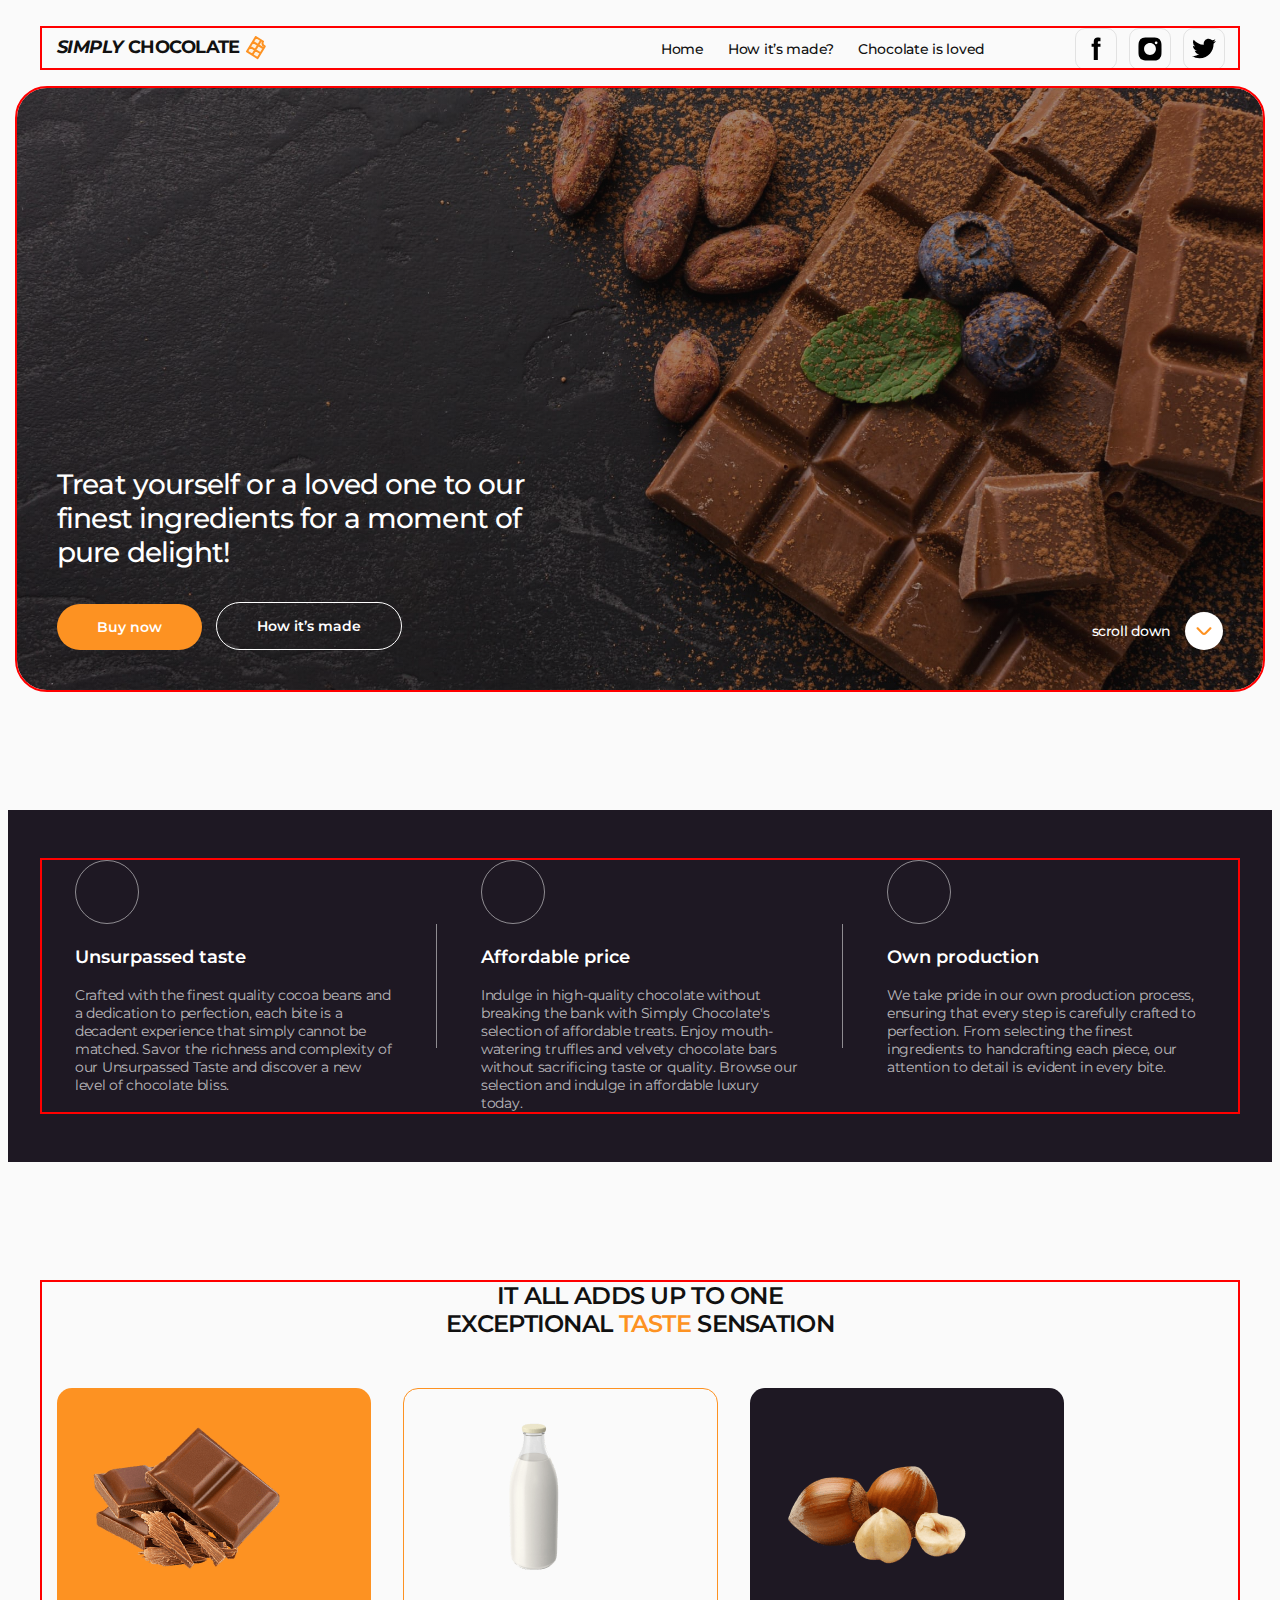
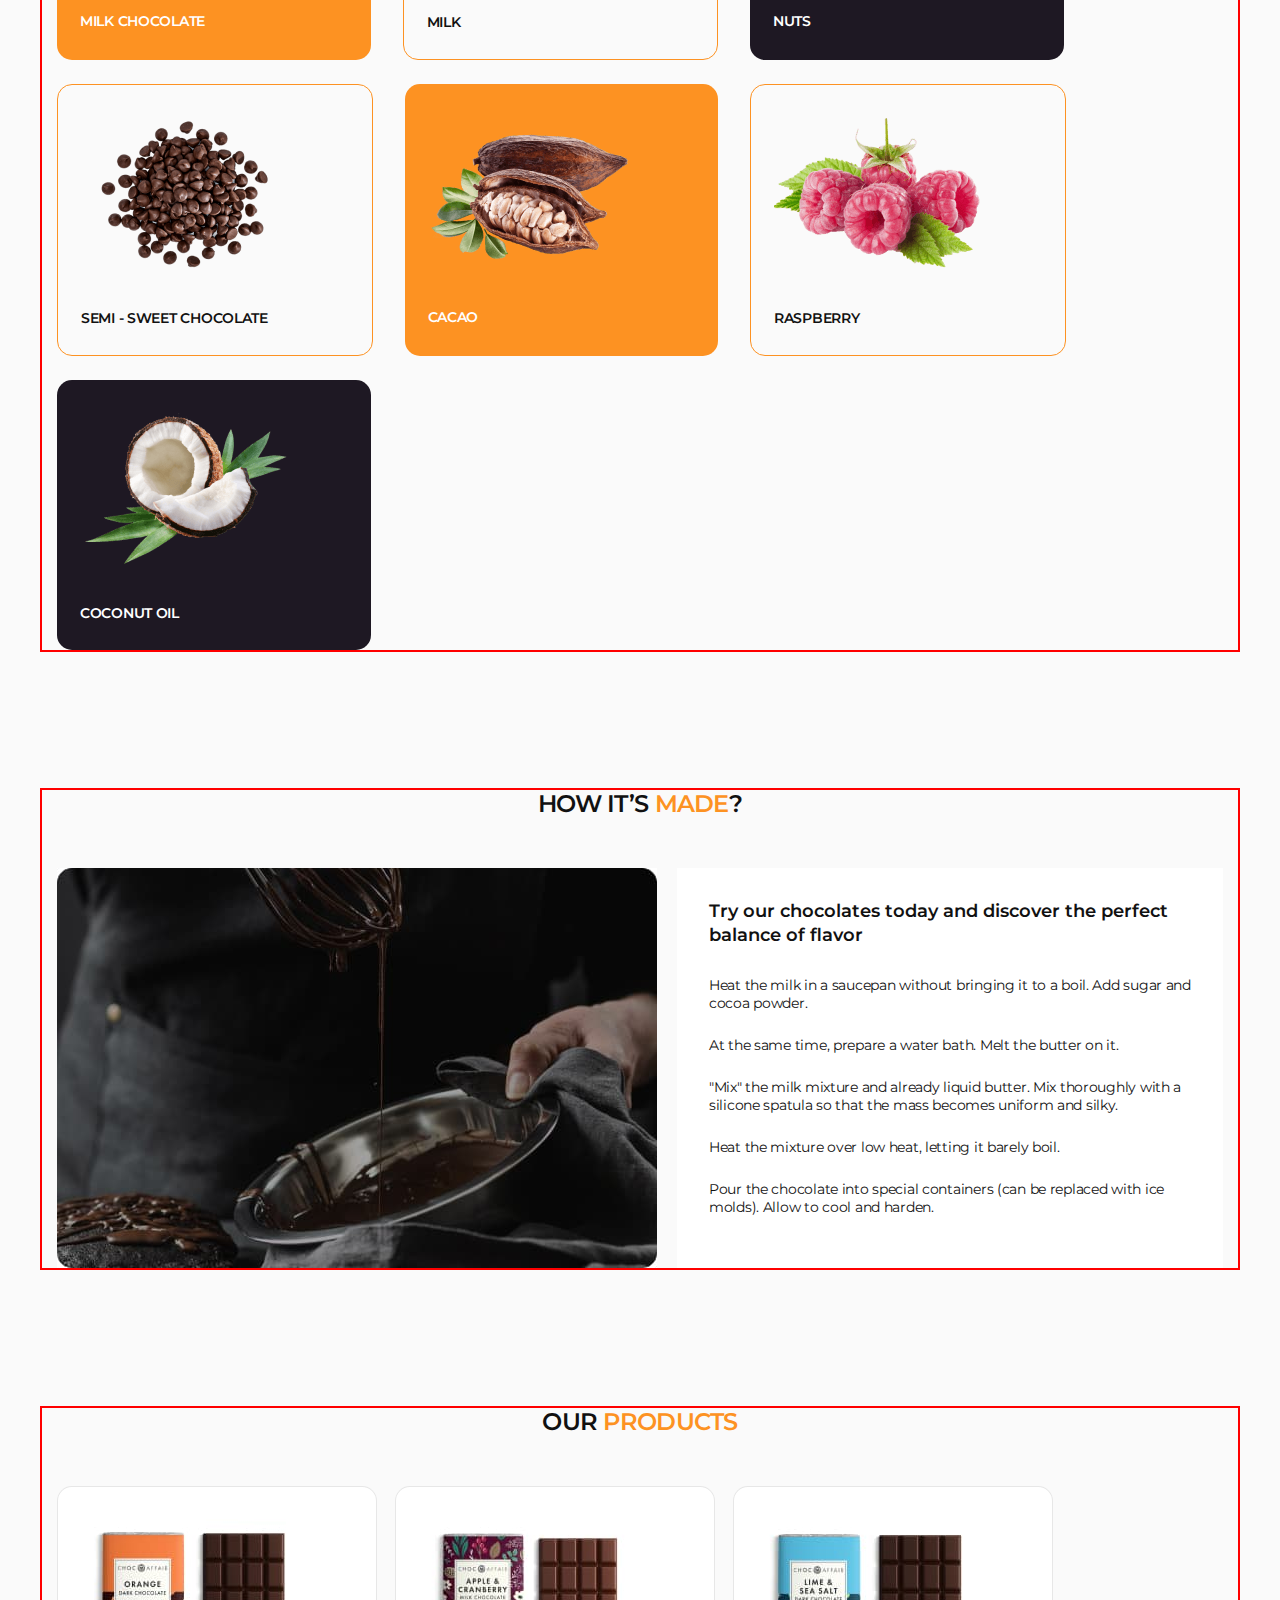
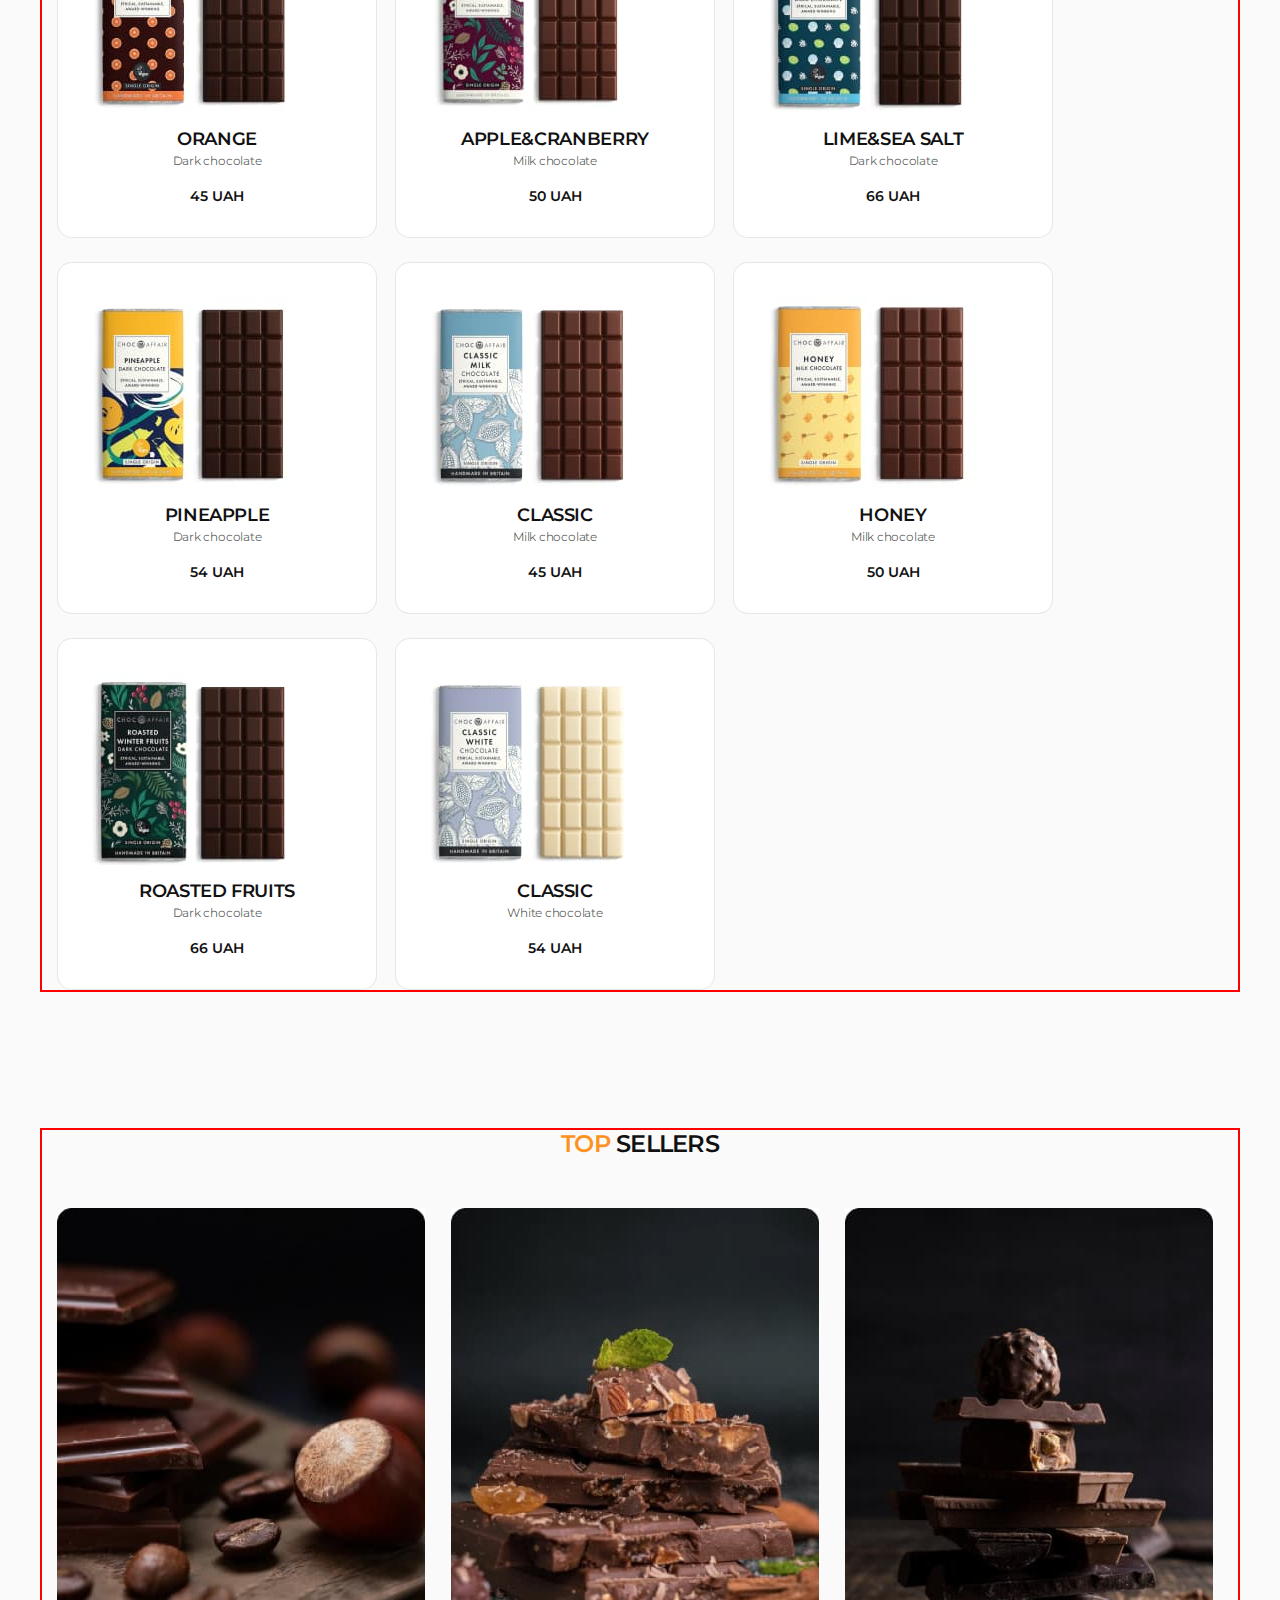
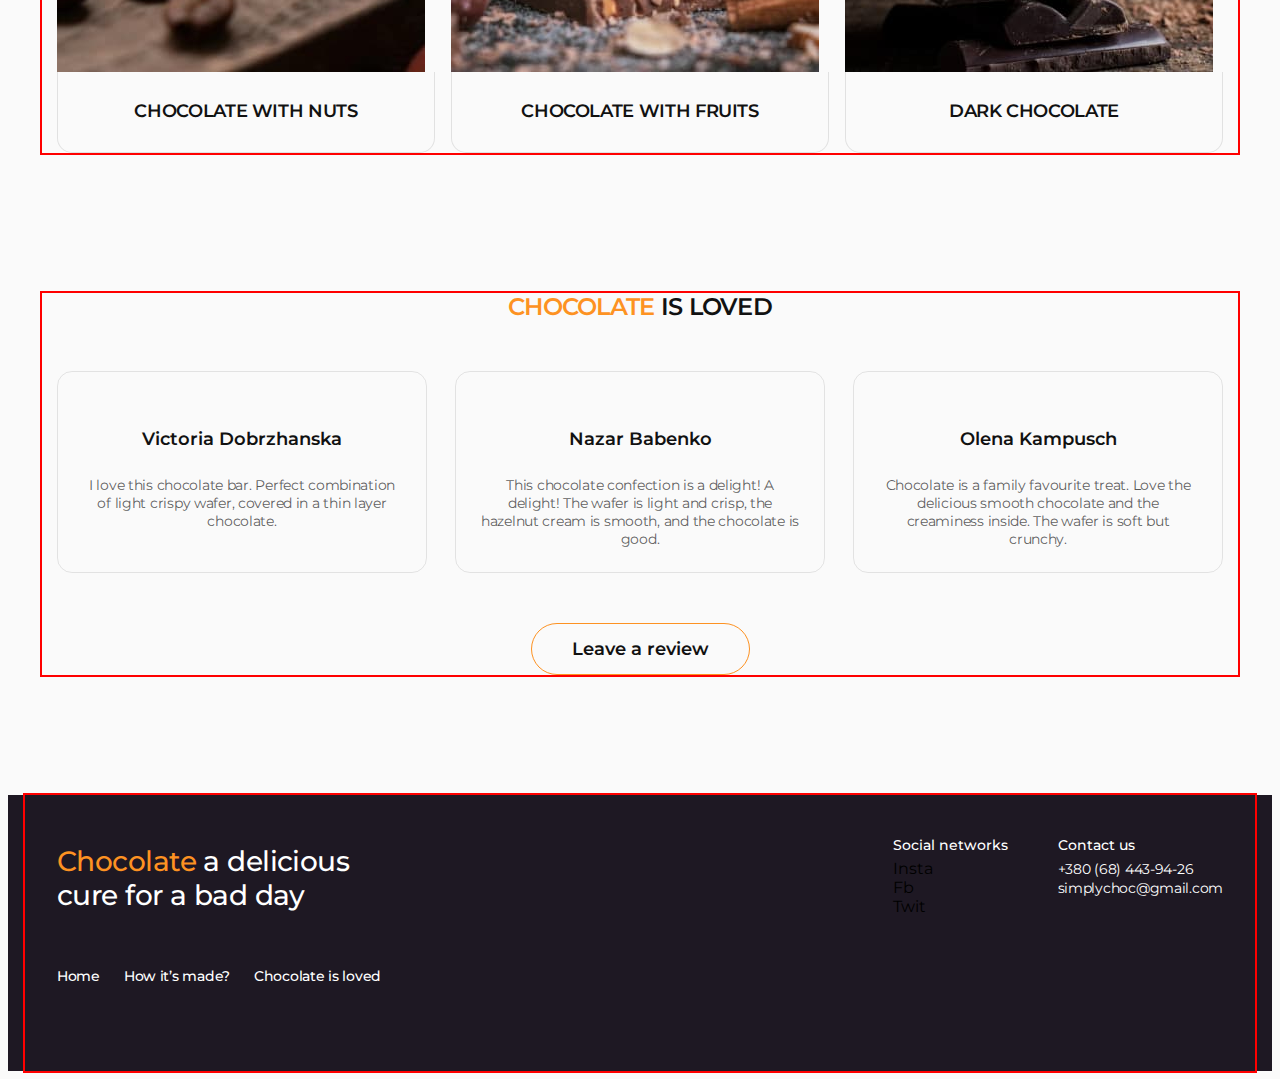
==== commit b674cbbe: "psevdo" ====
--- a/index.html
+++ b/index.html
@@ -101,6 +101,7 @@
           <h2 class="visually-hidden">Features</h2>
           <ul class="features-list list">
             <li class="features-item">
+              <div class="features-icon-wrap"></div>
               <h3 class="features-subtitle">Unsurpassed taste</h3>
               <p class="features-text">
                 Crafted with the finest quality cocoa beans and a dedication to
@@ -110,6 +111,7 @@
               </p>
             </li>
             <li class="features-item">
+              <div class="features-icon-wrap"></div>
               <h3 class="features-subtitle">Affordable price</h3>
               <p class="features-text">
                 Indulge in high-quality chocolate without breaking the bank with
@@ -120,6 +122,7 @@
               </p>
             </li>
             <li class="features-item">
+              <div class="features-icon-wrap"></div>
               <h3 class="features-subtitle">Own production</h3>
               <p class="features-text">
                 We take pride in our own production process, ensuring that every
--- a/css/styles.css
+++ b/css/styles.css
@@ -1,6 +1,6 @@
 body {
   font-family: "Montserrat", sans-serif;
-  background-color: #FAFAFA;
+  background-color: #fafafa;
 }
 
 /* * {
@@ -91,7 +91,6 @@
   justify-content: space-between;
 }
 
-
 .header-logo {
   display: flex;
   align-items: center;
@@ -121,6 +120,11 @@
   line-height: 1.14;
   letter-spacing: -0.02em;
   color: #111;
+
+  /* transition-property: color;
+  transition-duration: 300ms;
+  transition-timing-function: cubic-bezier(0.075, 0.82, 0.165, 1); */
+  transition: color 300ms ease;
 }
 
 .header-menu-link:hover {
@@ -146,6 +150,8 @@
   display: flex;
   align-items: center;
   justify-content: center;
+  color: #000000;
+  transition: color 300ms linear, border-color 300ms linear;
 }
 
 .header-soc-link:hover,
@@ -154,12 +160,12 @@
 }
 
 .header-soc-icon {
-  fill: #111111;
-}
-
-.header-soc-link:hover .header-soc-icon ,
+  fill: currentColor;
+}
+
+.header-soc-link:hover .header-soc-icon,
 .header-soc-link:focus .header-soc-icon {
-  fill: #FD9222;
+  fill: #fd9222;
 }
 
 /* =================HERO=============== */
@@ -170,7 +176,9 @@
   width: 100%;
   max-width: 1166px;
   background-color: rgba(17, 17, 17, 0.6);
-  background-image: linear-gradient(rgba(17, 17, 17, 0.4), rgba(17, 17, 17, 0.4)), url(../images/main-bg.jpg);
+  background-image: linear-gradient(rgba(17, 17, 17, 0.4),
+      rgba(17, 17, 17, 0.4)),
+    url(../images/main-bg.jpg);
   background-repeat: no-repeat;
   background-position: center;
   background-size: cover;
@@ -205,6 +213,8 @@
   padding: 14px 40px;
   border: none;
   margin-right: 14px;
+
+  transition: color 300ms linear, background-color 300ms linear;
 }
 
 .hero-buy-btn:hover,
@@ -220,11 +230,14 @@
   border: 1px solid #ffffff;
   border-radius: 100px;
   padding: 14px 40px;
+
+  transition: color 300ms linear, border-color 300ms linear;
 }
 
 .hero-anchor-btn:hover,
 .hero-anchor-btn:focus {
   color: #fd9222;
+  border-color: #fd9222;
 }
 
 .hero-bottom-btn {
@@ -273,6 +286,29 @@
 
 .features-item {
   width: calc((100% - 176px) / 3);
+  position: relative;
+}
+
+.features-icon-wrap {
+  display: flex;
+  align-items: center;
+  justify-content: center;
+  border: 1px solid rgba(255, 255, 255, 0.5);
+  border-radius: 50%;
+  width: 62px;
+  height: 62px;
+  margin-bottom: 22px;
+}
+
+.features-item:not(:last-child)::after {
+  content: " ";
+  position: absolute;
+  top: 50%;
+  transform: translateY(-50%);
+  right: -44px;
+  height: 124px;
+  width: 1px;
+  background-color: rgba(255, 255, 255, 0.5);
 }
 
 .features-subtitle {
@@ -314,17 +350,17 @@
   padding: 28px 23px;
 }
 
-.taste-item:nth-child(4n+1) {
-  background-color: #FD9222;
-  color: #FFFFFF;
+.taste-item:nth-child(4n + 1) {
+  background-color: #fd9222;
+  color: #ffffff;
 }
 
 .taste-item:nth-child(even) {
-  border: 1px solid #FD9222;
-}
-
-.taste-item:nth-child(4n+3) {
-  background-color: #1E1823;
+  border: 1px solid #fd9222;
+}
+
+.taste-item:nth-child(4n + 3) {
+  background-color: #1e1823;
 }
 
 .taste-item:nth-child(odd) .taste-subtitle {
@@ -553,7 +589,6 @@
 
 .footer {
   background-color: #1e1823;
-
 }
 
 .footer-container {
@@ -575,7 +610,6 @@
   color: #ffffff;
 }
 
-
 .footer-top-list {
   display: flex;
   gap: 50px;
@@ -620,7 +654,6 @@
 .footer-menu-list {
   display: flex;
   gap: 24px;
-
 }
 
 .footer-menu-item {}
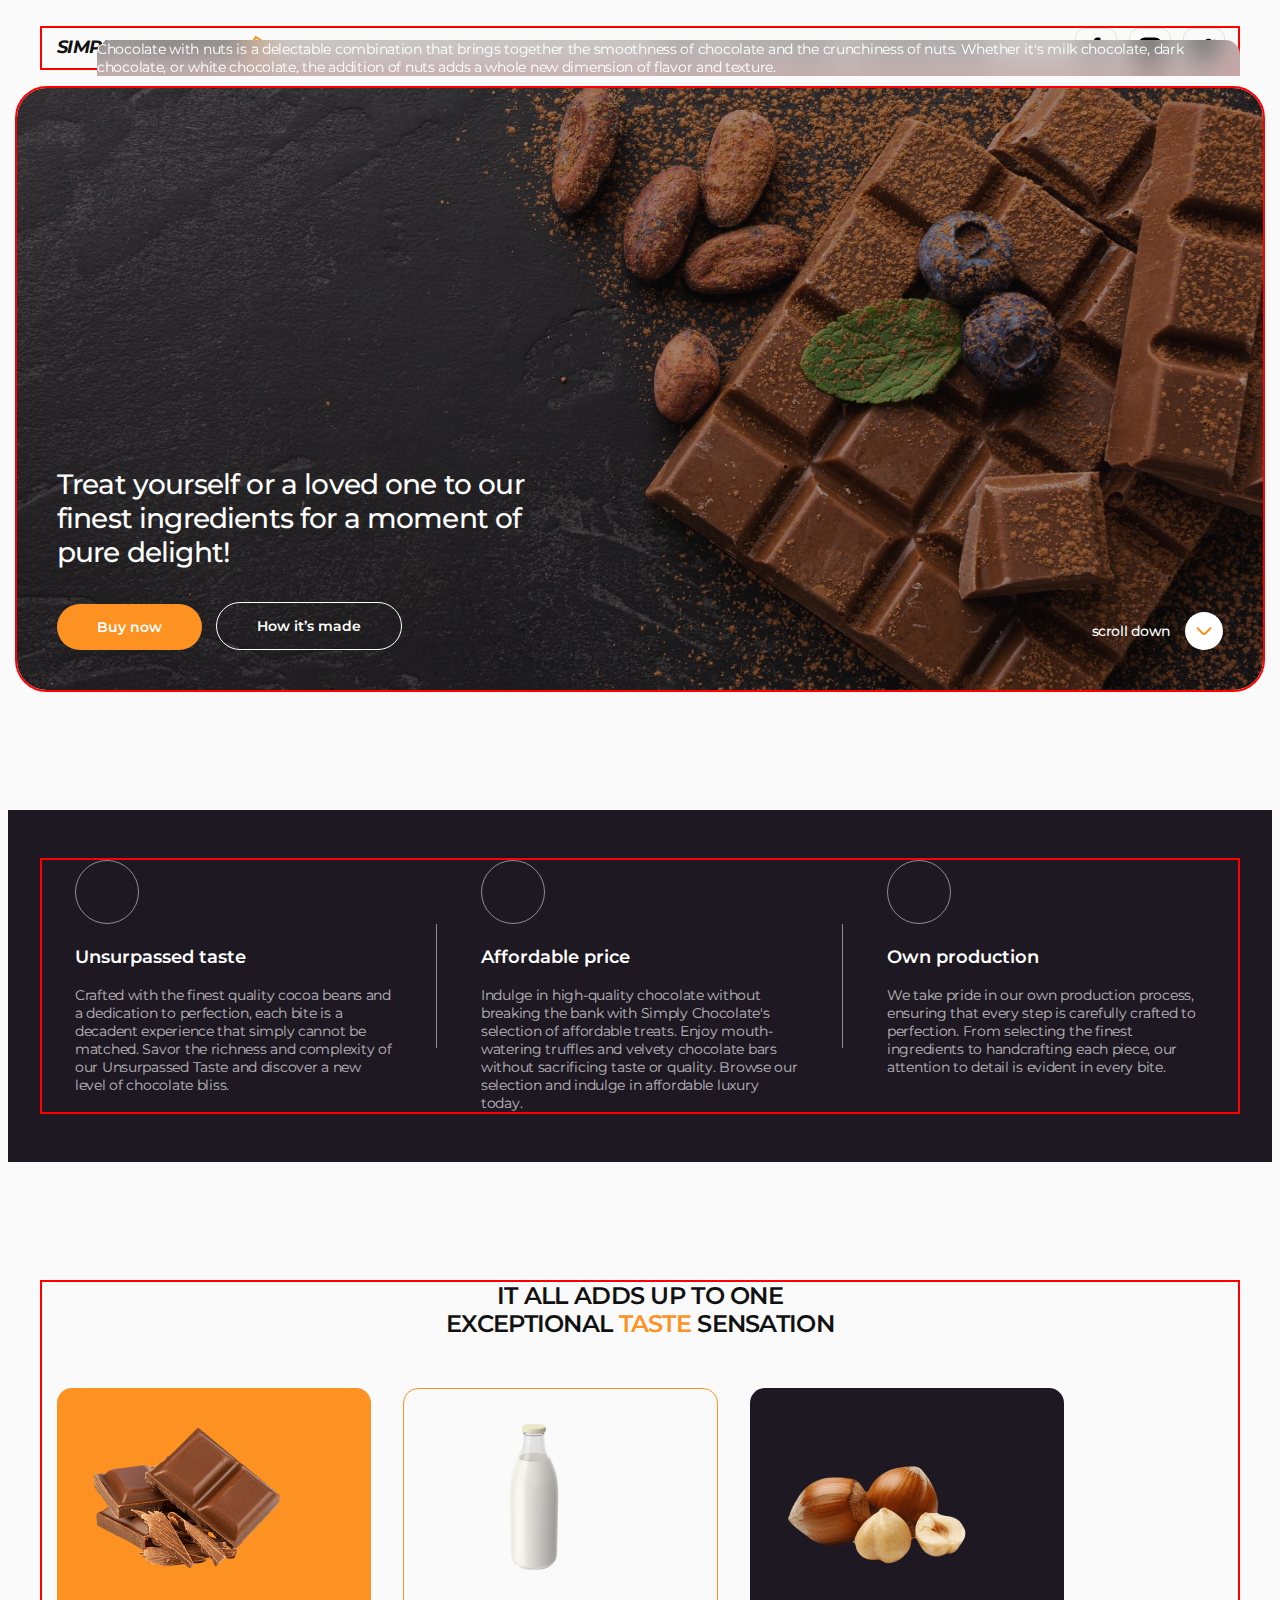
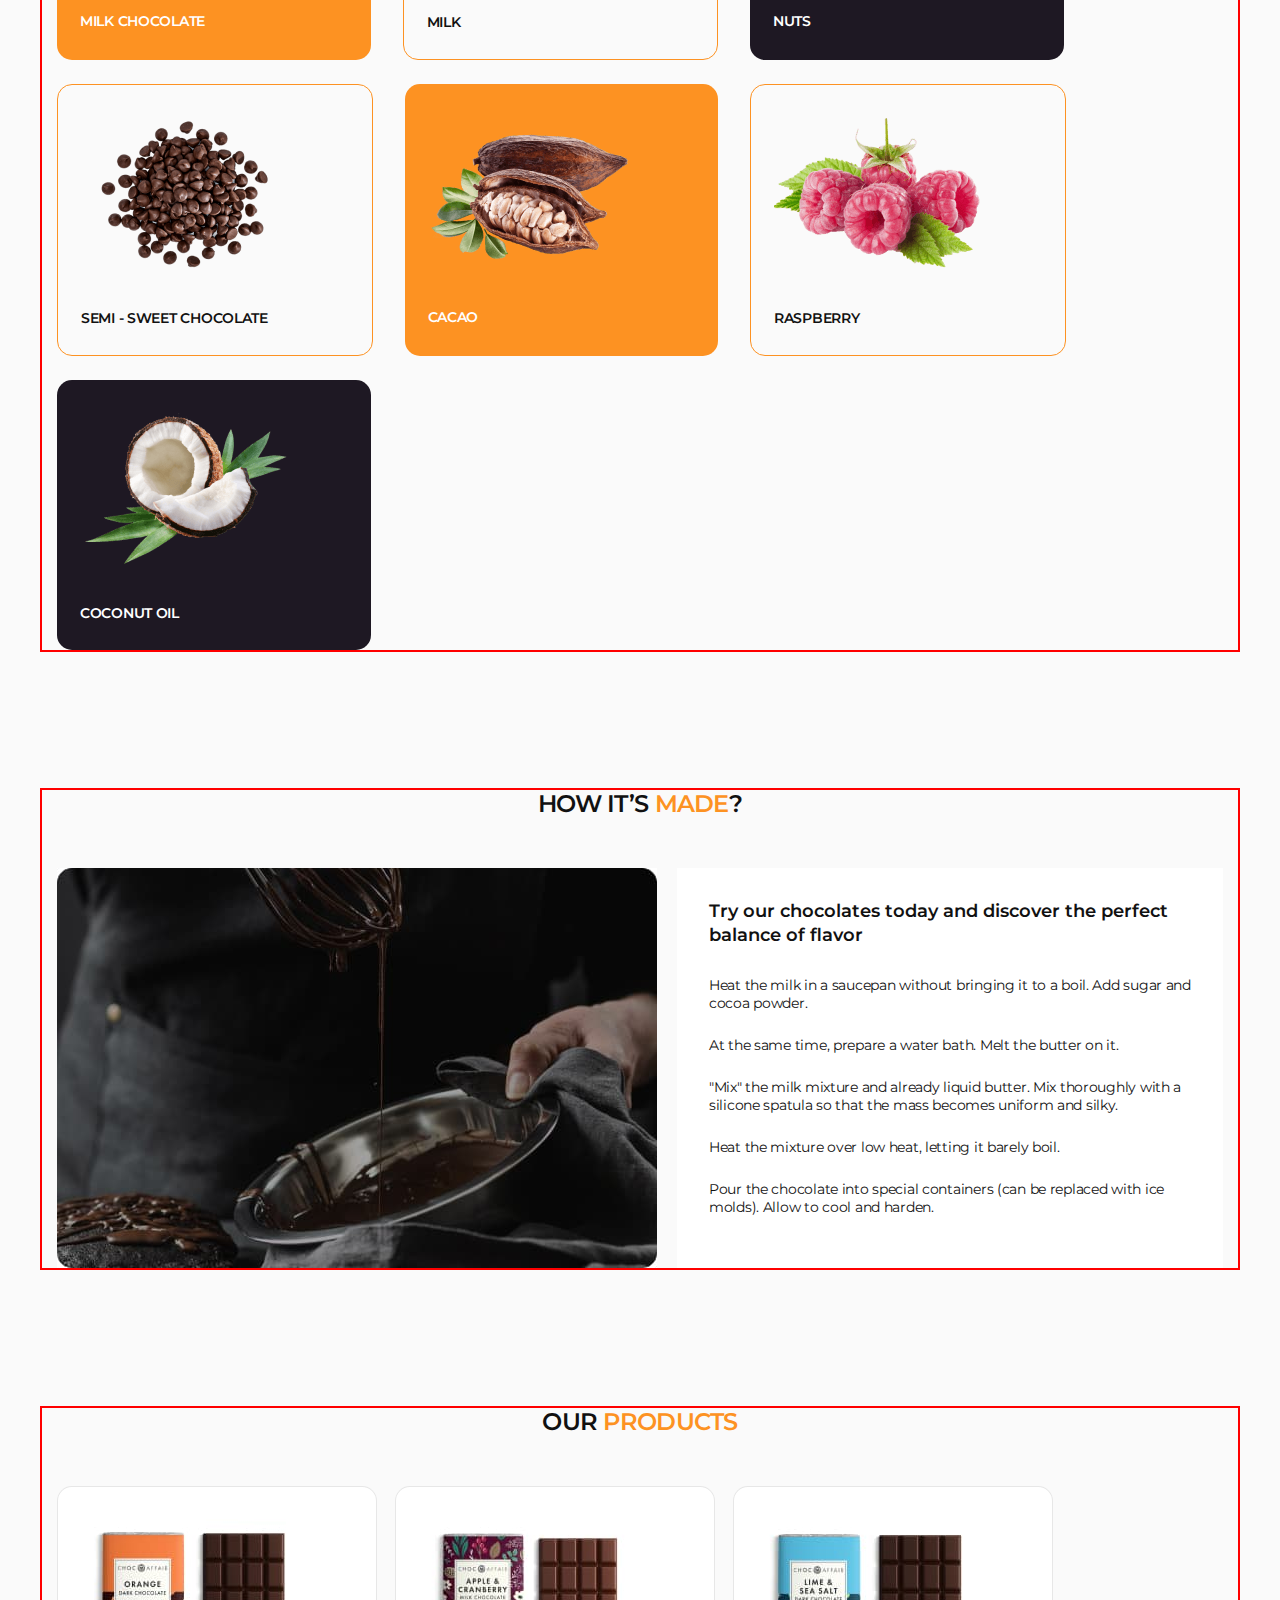
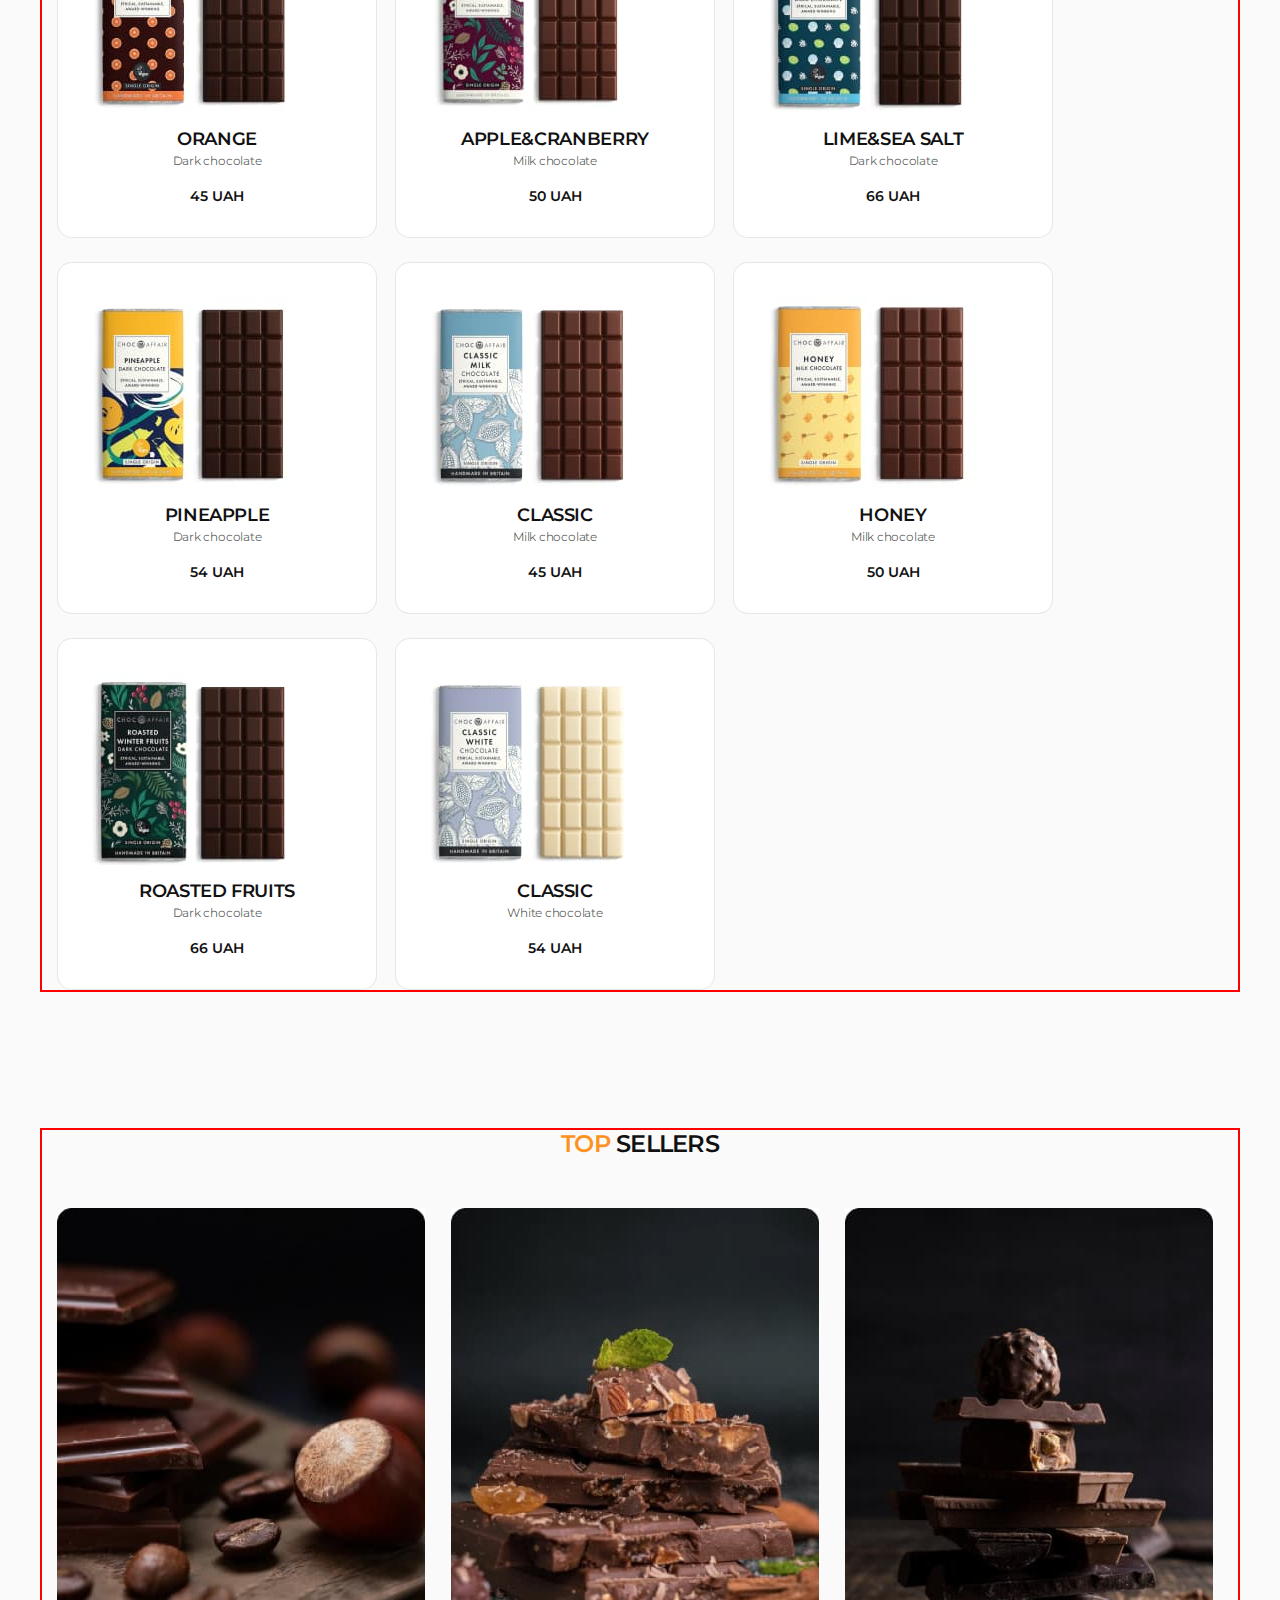
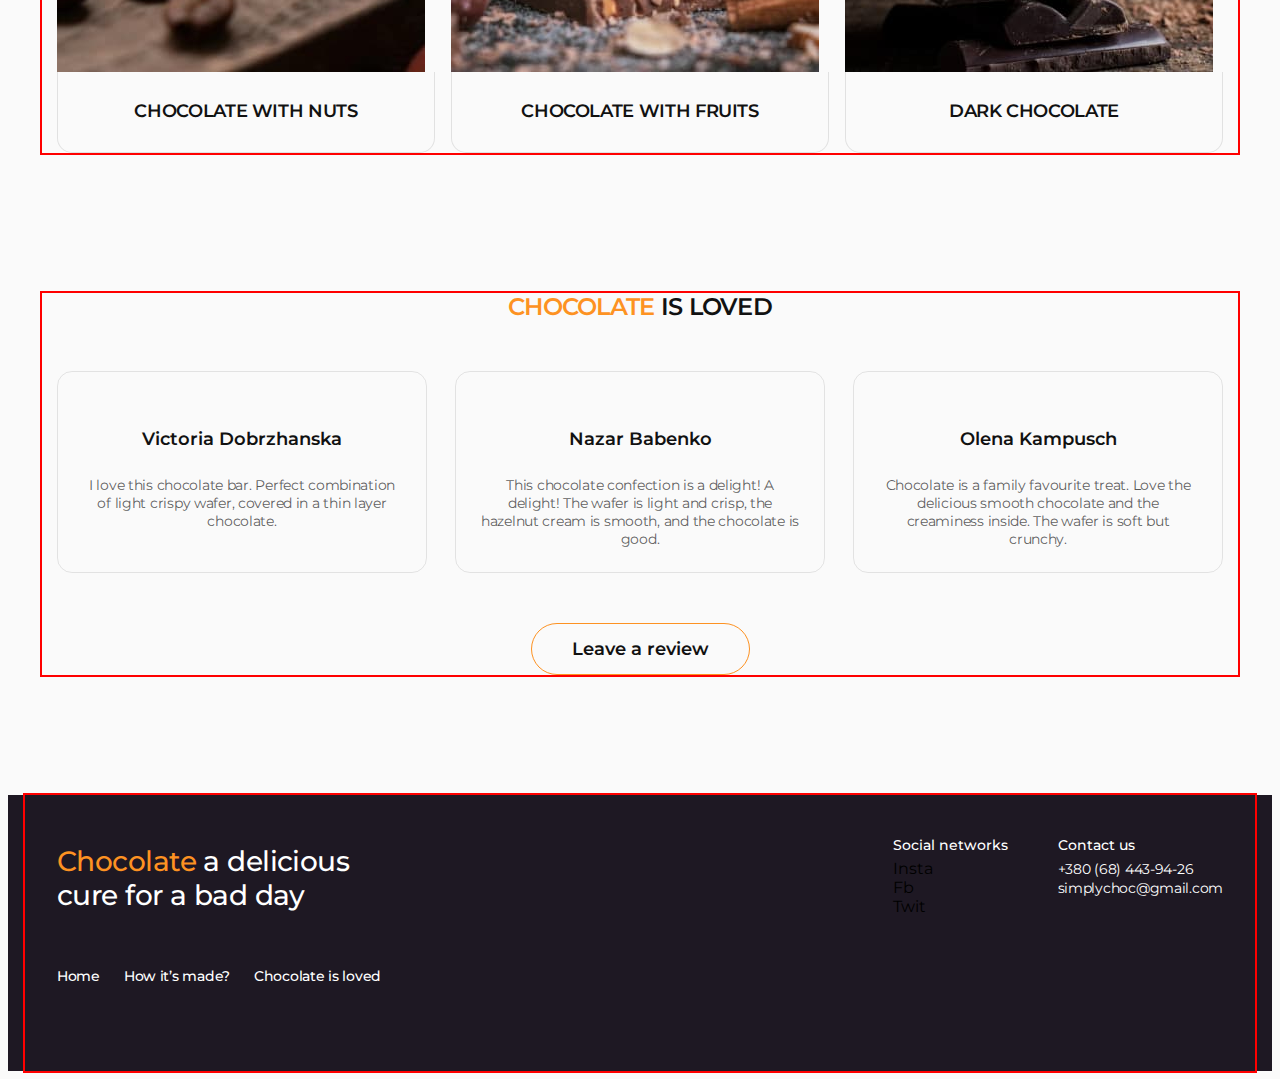
==== commit e471ce8e: "svg2" ====
--- a/index.html
+++ b/index.html
@@ -371,13 +371,18 @@
           <h2 class="sellers-title section-title"><span>Top</span> sellers</h2>
           <ul class="sellers-list list">
             <li class="sellers-item">
-              <img
-                src="./images/top-img-1.jpg"
-                alt="chocolate with nuts"
-                width="368"
-                height="464"
-                class="sellers-img"
-              />
+              <div class="sellers-cover-wrap">
+                <img
+                  src="./images/top-img-1.jpg"
+                  alt="chocolate with nuts"
+                  width="368"
+                  height="464"
+                  class="sellers-img"
+                />
+              </div>
+              <div class="sellers-text-wrap">
+                <p class="sellers-cover-text">Chocolate with nuts is a delectable combination that brings together the smoothness of chocolate and the crunchiness of nuts. Whether it's milk chocolate, dark chocolate, or white chocolate, the addition of nuts adds a whole new dimension of flavor and texture.</p>
+              </div>
               <h3 class="sellers-subtitle">chocolate with nuts</h3>
             </li>
             <li class="sellers-item">
--- a/css/styles.css
+++ b/css/styles.css
@@ -504,6 +504,29 @@
 
 .sellers-img {}
 
+.sellers-cover-wrap {
+  position: relative;
+}
+
+.sellers-text-wrap {
+  position: absolute;
+  height: 100%;
+  top: 0;
+  padding: 40px;
+}
+
+.sellers-cover-text {
+  
+  font-size: 14px;
+  line-height: 1.29;
+  letter-spacing: -0.02em;
+  color: #ffffff;
+  backdrop-filter: blur(15px);
+  background: linear-gradient(180deg, rgba(0, 0, 0, 0.2) 0%, rgba(0, 0, 0, 0.2) 100%);
+  border-radius: 15px 15px 0 0;
+
+}
+
 .sellers-subtitle {
   font-weight: 600;
   font-size: 18px;
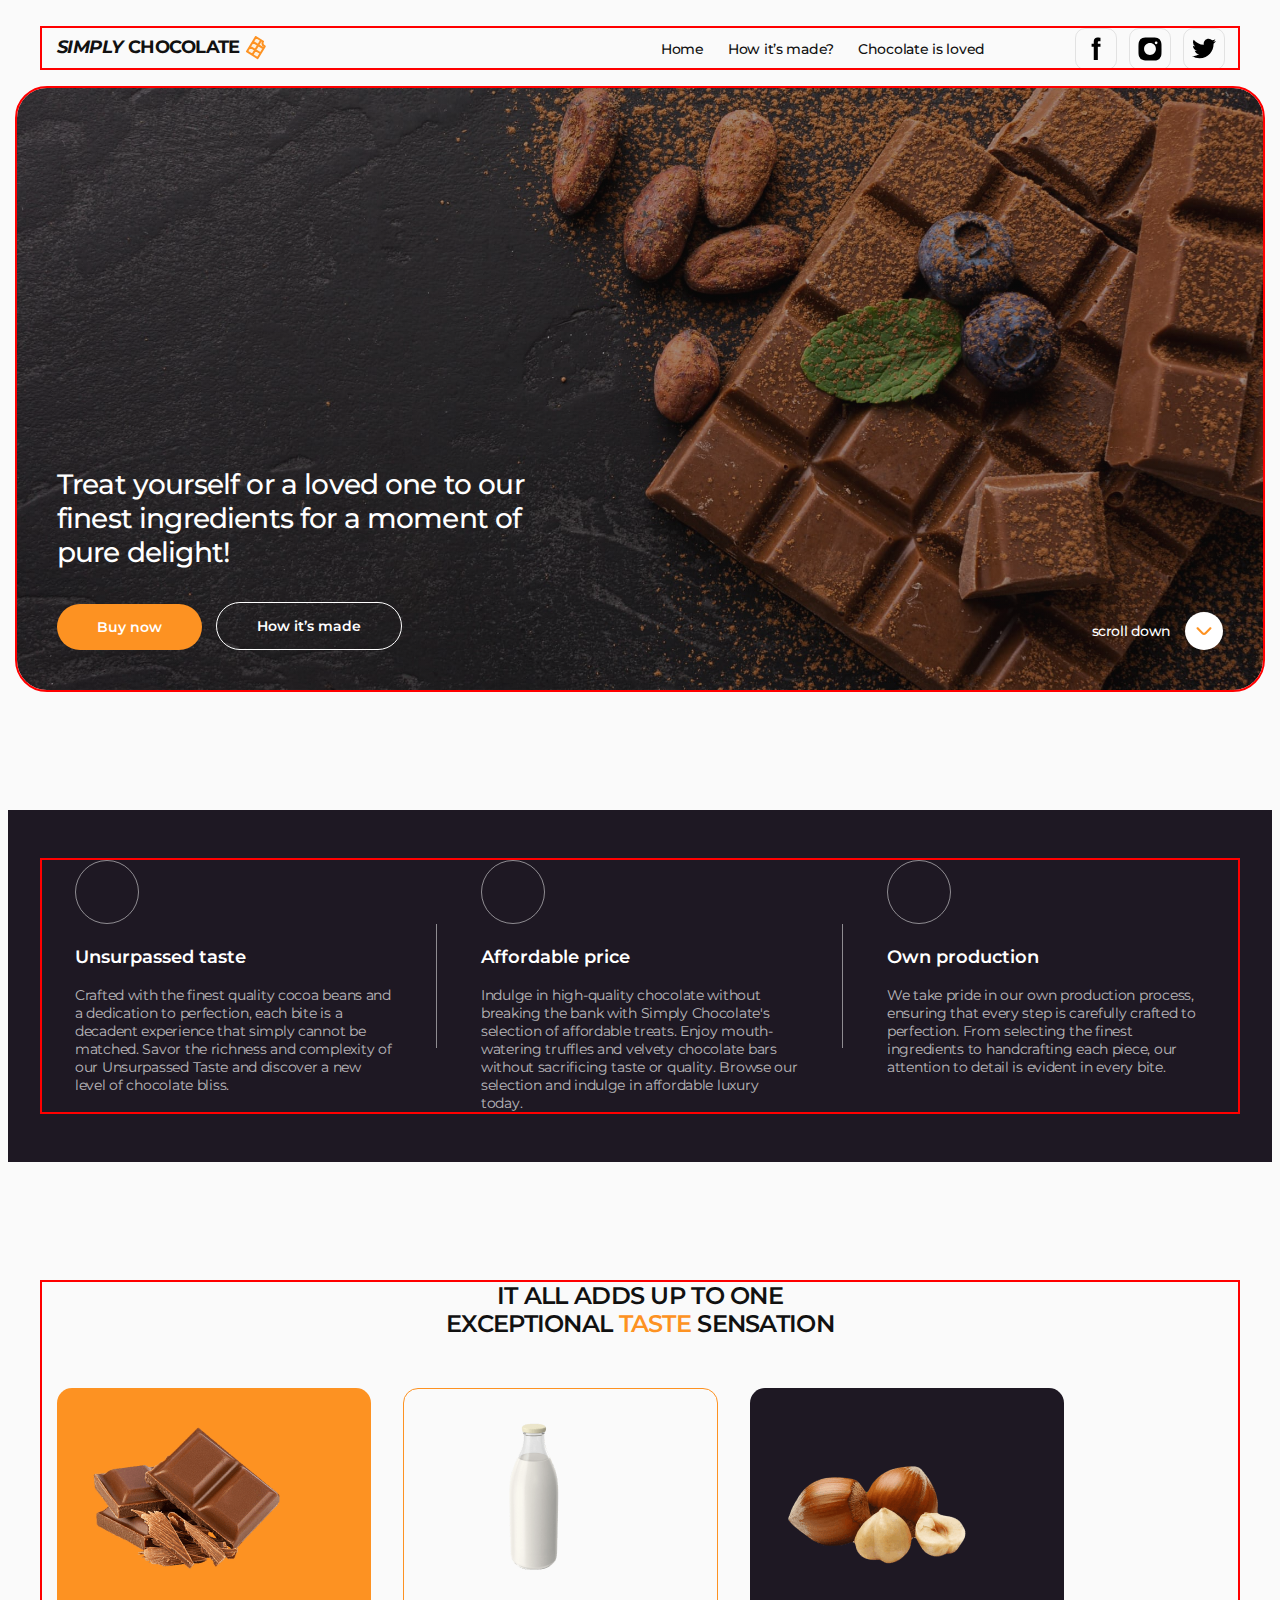
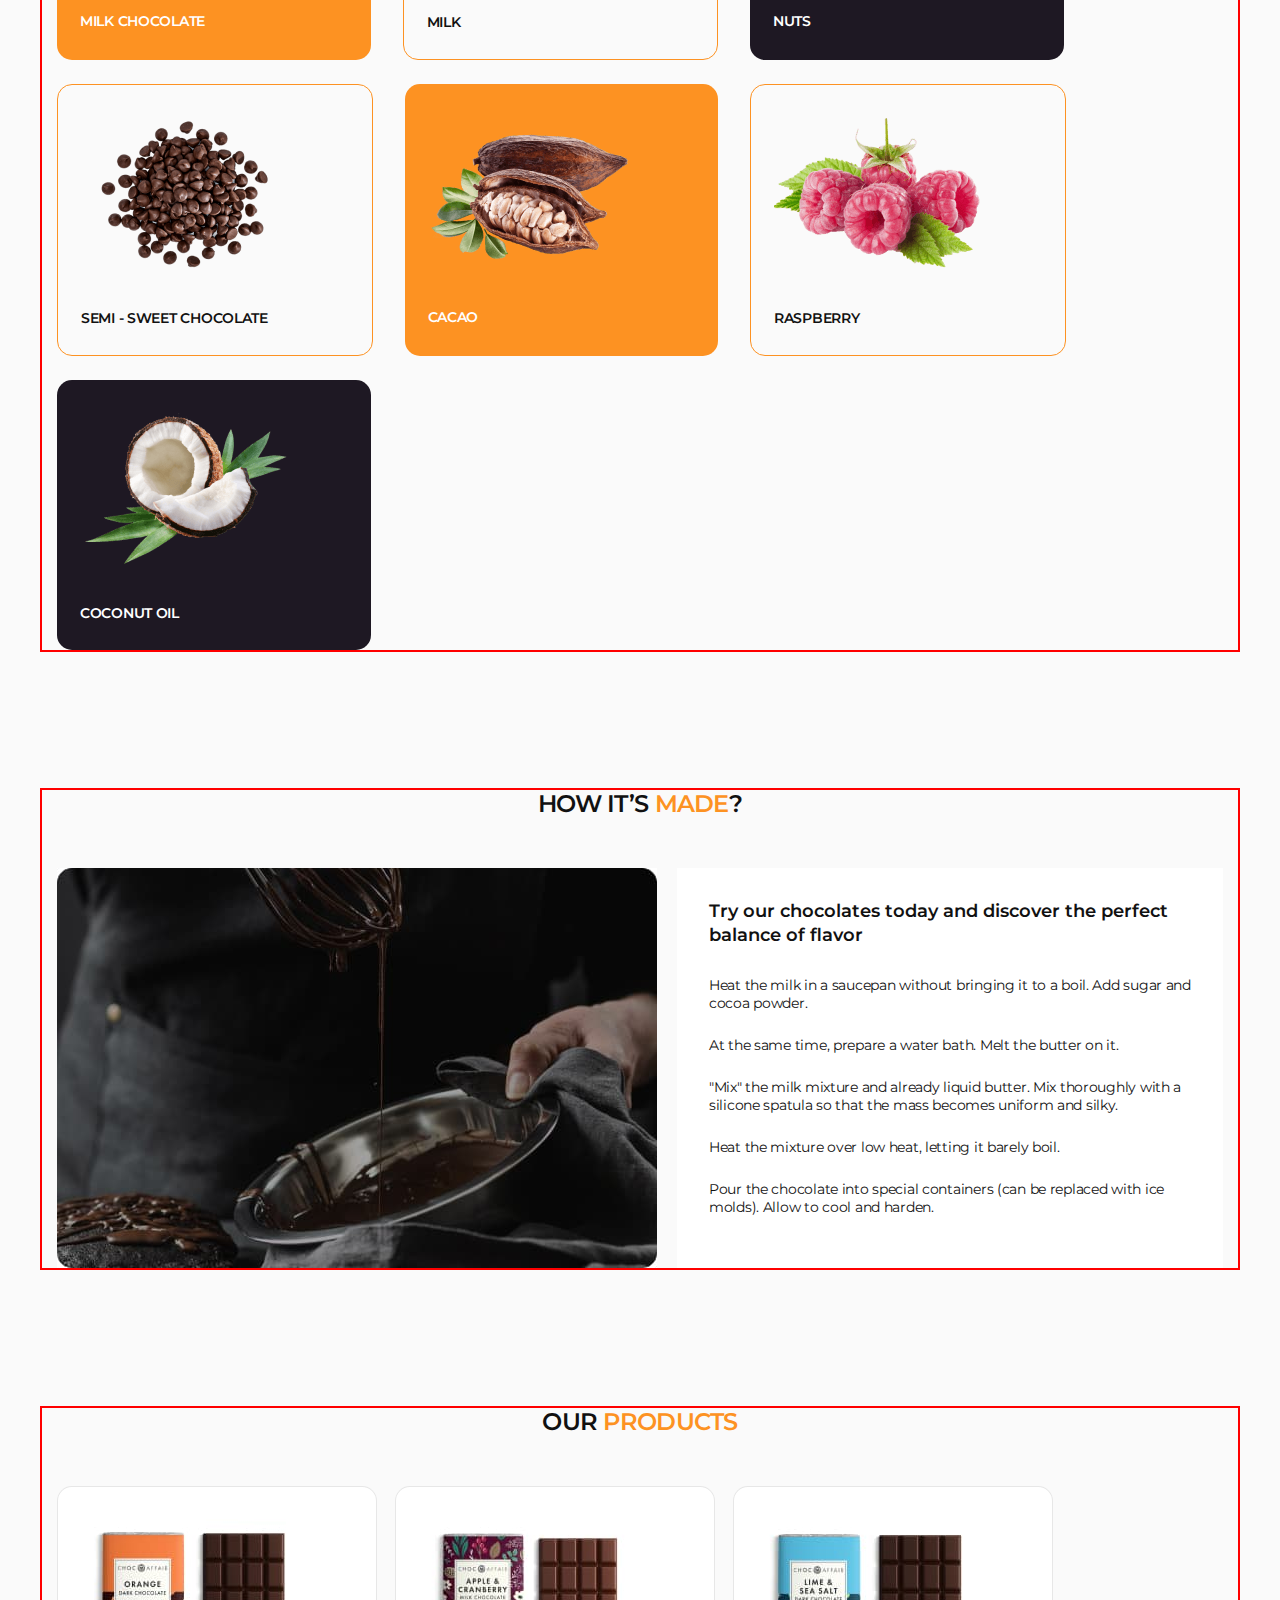
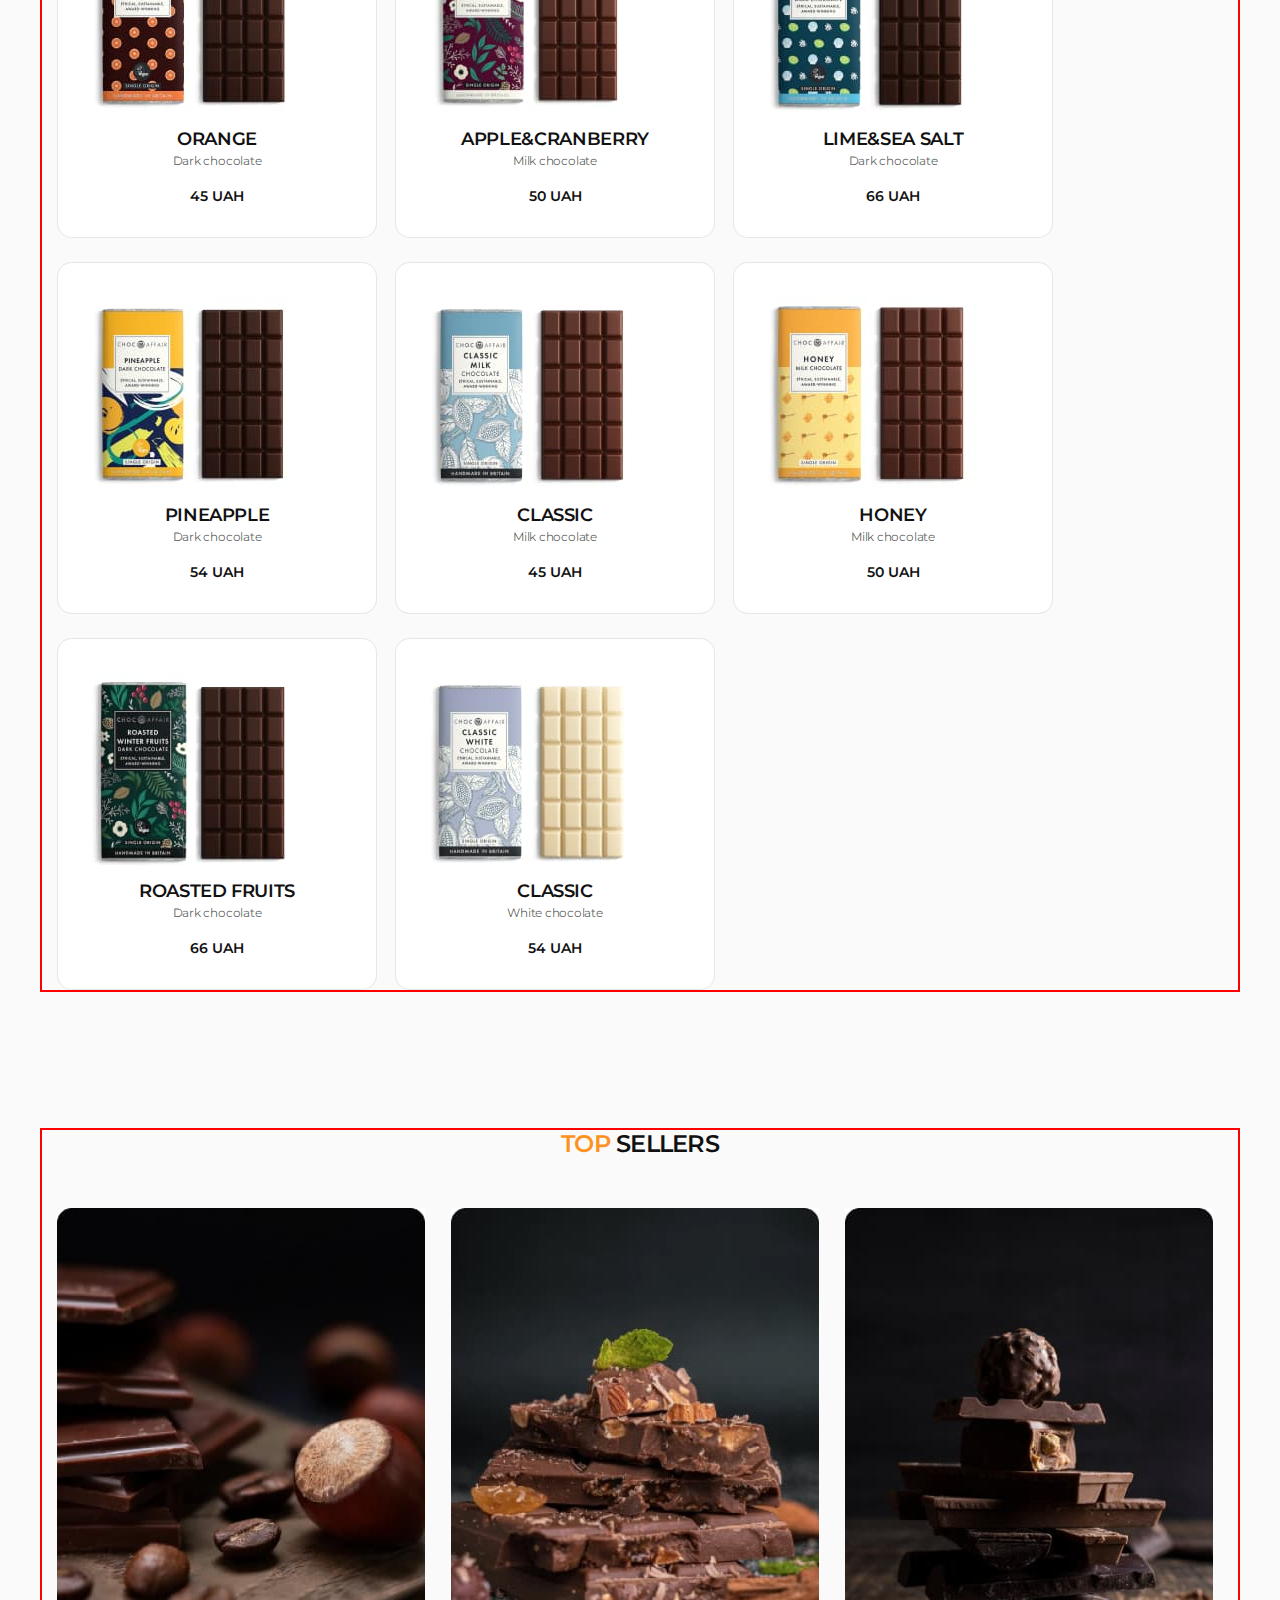
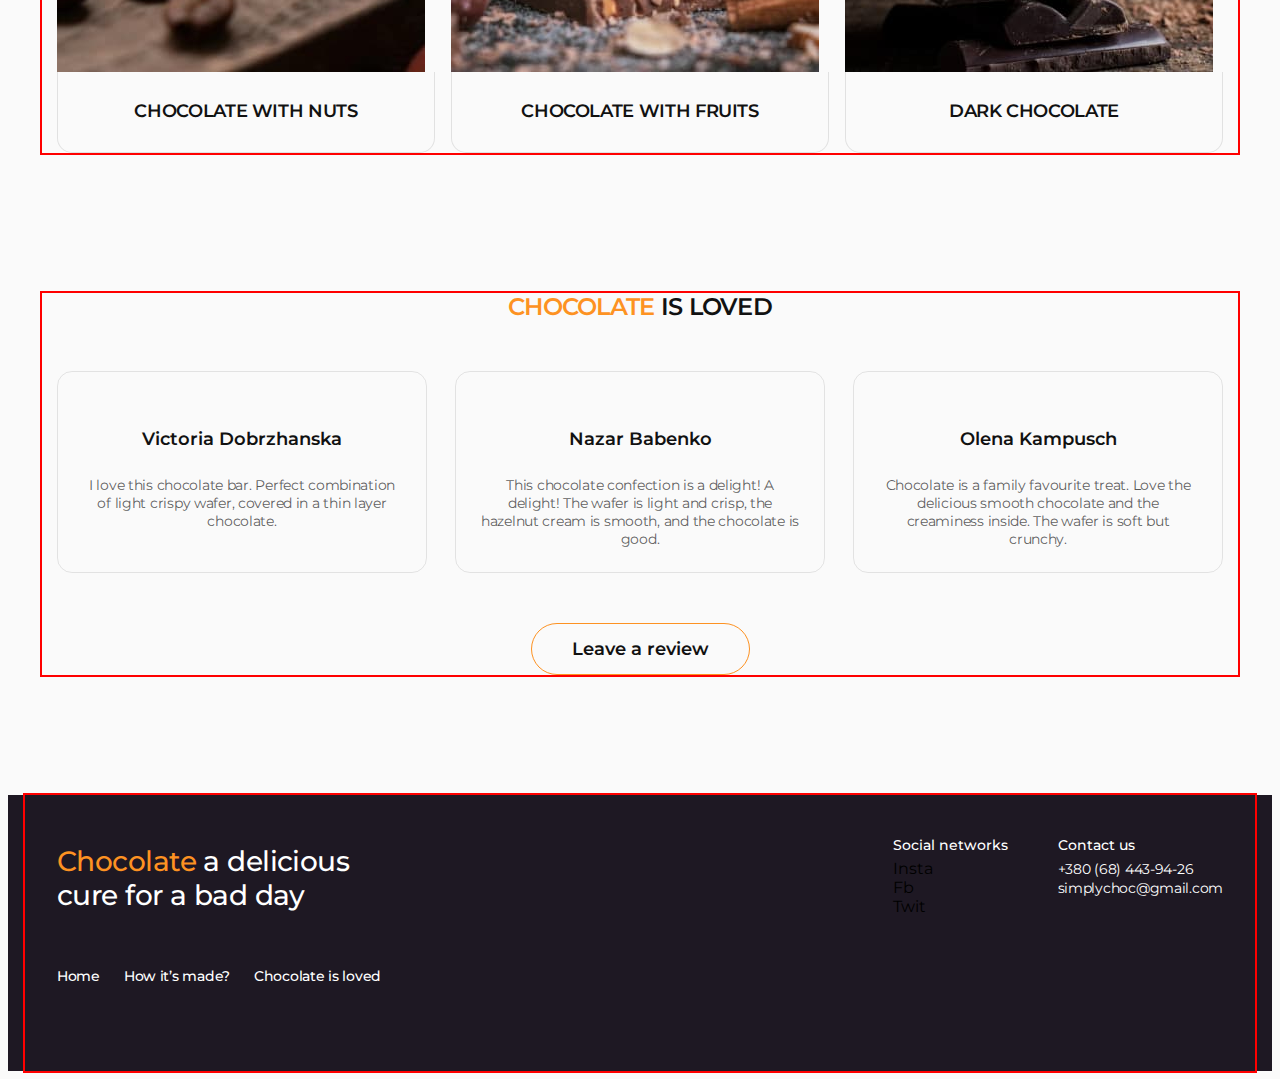
==== commit 3ca604fa: "mod4-fini" ====
--- a/index.html
+++ b/index.html
@@ -21,11 +21,10 @@
     />
 
     <link rel="stylesheet" href="./css/styles.css" />
-
   </head>
   <body>
     <header class="header">
-      <div class="container header-container"> 
+      <div class="container header-container">
         <nav class="header-navigation">
           <a class="header-logo link" href=""
             ><span class="header-logo-italic">SIMPLY</span> CHOCOLATE
@@ -53,9 +52,8 @@
               target="_blank"
               rel="noopener noreferrer nofollow"
               ><svg class="header-soc-icon" width="24" height="24">
-                <use href="./images/symbol-defs.svg#icon-icon_FB"></use>
-              </svg></a
-            >
+                <use href="./images/symbol-defs.svg#icon-icon_FB"></use></svg
+            ></a>
           </li>
           <li class="header-soc-item">
             <a
@@ -64,9 +62,8 @@
               target="_blank"
               rel="noopener noreferrer nofollow"
               ><svg class="header-soc-icon" width="24" height="24">
-                <use href="./images/symbol-defs.svg#icon-icon_Insta"></use>
-              </svg></a
-            >
+                <use href="./images/symbol-defs.svg#icon-icon_Insta"></use></svg
+            ></a>
           </li>
           <li class="header-soc-item">
             <a
@@ -75,9 +72,10 @@
               target="_blank"
               rel="noopener noreferrer nofollow"
               ><svg class="header-soc-icon" width="24" height="24">
-                <use href="./images/symbol-defs.svg#icon-icon_Twitter"></use>
-              </svg></a
-            >
+                <use
+                  href="./images/symbol-defs.svg#icon-icon_Twitter"
+                ></use></svg
+            ></a>
           </li>
         </ul>
       </div>
@@ -105,9 +103,9 @@
               <h3 class="features-subtitle">Unsurpassed taste</h3>
               <p class="features-text">
                 Crafted with the finest quality cocoa beans and a dedication to
-                perfection, each bite is a decadent experience that simply cannot
-                be matched. Savor the richness and complexity of our Unsurpassed
-                Taste and discover a new level of chocolate bliss.
+                perfection, each bite is a decadent experience that simply
+                cannot be matched. Savor the richness and complexity of our
+                Unsurpassed Taste and discover a new level of chocolate bliss.
               </p>
             </li>
             <li class="features-item">
@@ -117,8 +115,8 @@
                 Indulge in high-quality chocolate without breaking the bank with
                 Simply Chocolate's selection of affordable treats. Enjoy
                 mouth-watering truffles and velvety chocolate bars without
-                sacrificing taste or quality. Browse our selection and indulge in
-                affordable luxury today.
+                sacrificing taste or quality. Browse our selection and indulge
+                in affordable luxury today.
               </p>
             </li>
             <li class="features-item">
@@ -126,9 +124,9 @@
               <h3 class="features-subtitle">Own production</h3>
               <p class="features-text">
                 We take pride in our own production process, ensuring that every
-                step is carefully crafted to perfection. From selecting the finest
-                ingredients to handcrafting each piece, our attention to detail is
-                evident in every bite.
+                step is carefully crafted to perfection. From selecting the
+                finest ingredients to handcrafting each piece, our attention to
+                detail is evident in every bite.
               </p>
             </li>
           </ul>
@@ -226,25 +224,27 @@
             />
             <div class="made-container">
               <h3 class="made-subtitle">
-                Try our chocolates today and discover the perfect balance of flavor
+                Try our chocolates today and discover the perfect balance of
+                flavor
               </h3>
               <ul class="made-list list">
                 <li class="made-item">
                   <p class="made-item-text">
-                    Heat the milk in a saucepan without bringing it to a boil. Add
-                    sugar and cocoa powder.
+                    Heat the milk in a saucepan without bringing it to a boil.
+                    Add sugar and cocoa powder.
                   </p>
                 </li>
                 <li class="made-item">
                   <p class="made-item-text">
-                    At the same time, prepare a water bath. Melt the butter on it.
+                    At the same time, prepare a water bath. Melt the butter on
+                    it.
                   </p>
                 </li>
                 <li class="made-item">
                   <p class="made-item-text">
-                    "Mix" the milk mixture and already liquid butter. Mix thoroughly
-                    with a silicone spatula so that the mass becomes uniform and
-                    silky.
+                    "Mix" the milk mixture and already liquid butter. Mix
+                    thoroughly with a silicone spatula so that the mass becomes
+                    uniform and silky.
                   </p>
                 </li>
                 <li class="made-item">
@@ -254,8 +254,8 @@
                 </li>
                 <li class="made-item">
                   <p class="made-item-text">
-                    Pour the chocolate into special containers (can be replaced with
-                    ice molds). Allow to cool and harden.
+                    Pour the chocolate into special containers (can be replaced
+                    with ice molds). Allow to cool and harden.
                   </p>
                 </li>
               </ul>
@@ -265,7 +265,9 @@
       </section>
       <section class="products">
         <div class="container">
-          <h2 class="products-title section-title">Our <span>products</span></h2>
+          <h2 class="products-title section-title">
+            Our <span>products</span>
+          </h2>
           <ul class="products-list list">
             <li class="products-item">
               <img
@@ -379,9 +381,15 @@
                   height="464"
                   class="sellers-img"
                 />
-              </div>
-              <div class="sellers-text-wrap">
-                <p class="sellers-cover-text">Chocolate with nuts is a delectable combination that brings together the smoothness of chocolate and the crunchiness of nuts. Whether it's milk chocolate, dark chocolate, or white chocolate, the addition of nuts adds a whole new dimension of flavor and texture.</p>
+                <div class="sellers-text-wrap">
+                  <p class="sellers-cover-text">
+                    Chocolate with nuts is a delectable combination that brings
+                    together the smoothness of chocolate and the crunchiness of
+                    nuts. Whether it's milk chocolate, dark chocolate, or white
+                    chocolate, the addition of nuts adds a whole new dimension
+                    of flavor and texture.
+                  </p>
+                </div>
               </div>
               <h3 class="sellers-subtitle">chocolate with nuts</h3>
             </li>
@@ -466,20 +474,39 @@
     <footer id="footer" class="footer">
       <div class="container footer-container">
         <div class="footer-top">
-          <p class="footer-text"><span>Chocolate</span> a delicious cure for a bad day</p>
+          <p class="footer-text">
+            <span>Chocolate</span> a delicious cure for a bad day
+          </p>
           <div class="footer-top-list">
             <div class="footer-top-item">
               <p class="footer-subtitle">Social networks</p>
               <ul class="footer-soc-list list">
                 <li class="footer-soc-item">
-                  <a class="footer-soc-link link" href="" target="_blank" rel="noopener noreferrer nofollow"></a
+                  <a
+                    class="footer-soc-link link"
+                    href=""
+                    target="_blank"
+                    rel="noopener noreferrer nofollow"
+                  ></a
                   >Insta
                 </li>
                 <li class="footer-soc-item">
-                  <a class="footer-soc-link link" href="" target="_blank" rel="noopener noreferrer nofollow"></a>Fb
+                  <a
+                    class="footer-soc-link link"
+                    href=""
+                    target="_blank"
+                    rel="noopener noreferrer nofollow"
+                  ></a
+                  >Fb
                 </li>
                 <li class="footer-soc-item">
-                  <a class="footer-soc-link link" href="" target="_blank" rel="noopener noreferrer nofollow"></a>Twit
+                  <a
+                    class="footer-soc-link link"
+                    href=""
+                    target="_blank"
+                    rel="noopener noreferrer nofollow"
+                  ></a
+                  >Twit
                 </li>
               </ul>
             </div>
@@ -489,13 +516,15 @@
                 <ul class="footer-address-list list">
                   <li class="footer-address-item">
                     <a class="footer-address-link link" href="tel:+380684439426"
-                      >+380 (68) 443-94-26</a>
+                      >+380 (68) 443-94-26</a
+                    >
                   </li>
                   <li class="footer-address-item">
                     <a
                       class="footer-address-link link"
                       href="mailto:simplychoc@gmail.com"
-                      >simplychoc@gmail.com</a>
+                      >simplychoc@gmail.com</a
+                    >
                   </li>
                 </ul>
               </address>
@@ -512,10 +541,12 @@
               <a class="footer-menu-link link" href="#made">How it’s made?</a>
             </li>
             <li class="footer-menu-item">
-              <a class="footer-menu-link link" href="#loved">Chocolate is loved</a>
-            </li>
-          </ul>
-        </nav>        
+              <a class="footer-menu-link link" href="#loved"
+                >Chocolate is loved</a
+              >
+            </li>
+          </ul>
+        </nav>
       </div>
     </footer>
   </body>
--- a/css/styles.css
+++ b/css/styles.css
@@ -502,29 +502,39 @@
   width: calc((100% - (16px * 2)) / 3);
 }
 
+.sellers-item:hover .sellers-text-wrap {
+transform: translateY(0);
+}
+
 .sellers-img {}
 
 .sellers-cover-wrap {
   position: relative;
+  overflow: hidden;
 }
 
 .sellers-text-wrap {
   position: absolute;
   height: 100%;
   top: 0;
+
+  display: flex;
+  align-items: center;
+  justify-items: center;
   padding: 40px;
-}
-
-.sellers-cover-text {
-  
-  font-size: 14px;
-  line-height: 1.29;
-  letter-spacing: -0.02em;
-  color: #ffffff;
   backdrop-filter: blur(15px);
   background: linear-gradient(180deg, rgba(0, 0, 0, 0.2) 0%, rgba(0, 0, 0, 0.2) 100%);
   border-radius: 15px 15px 0 0;
-
+  transform: translateY(100%);
+  transition: transform 300ms linear;
+}
+
+.sellers-cover-text {
+  font-size: 14px;
+  line-height: 1.29;
+  letter-spacing: -0.02em;
+  color: #ffffff;
+  
 }
 
 .sellers-subtitle {
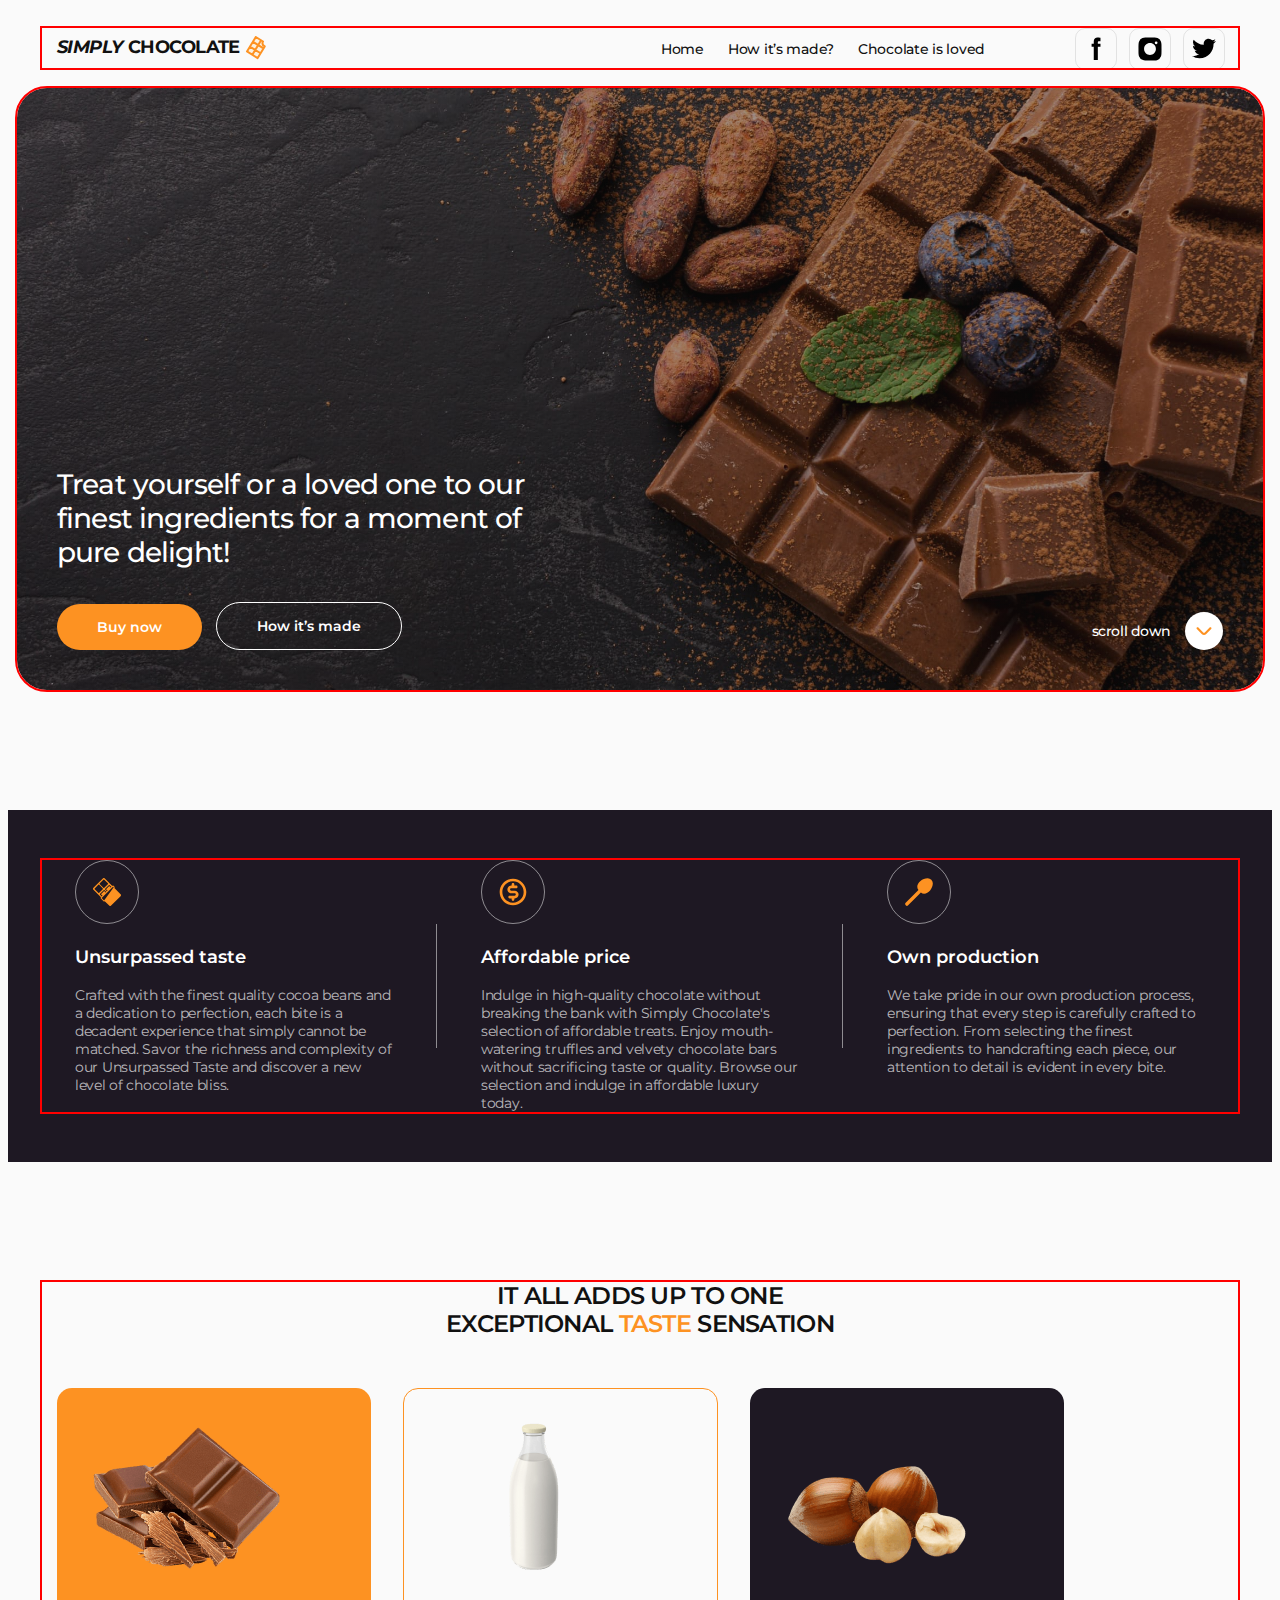
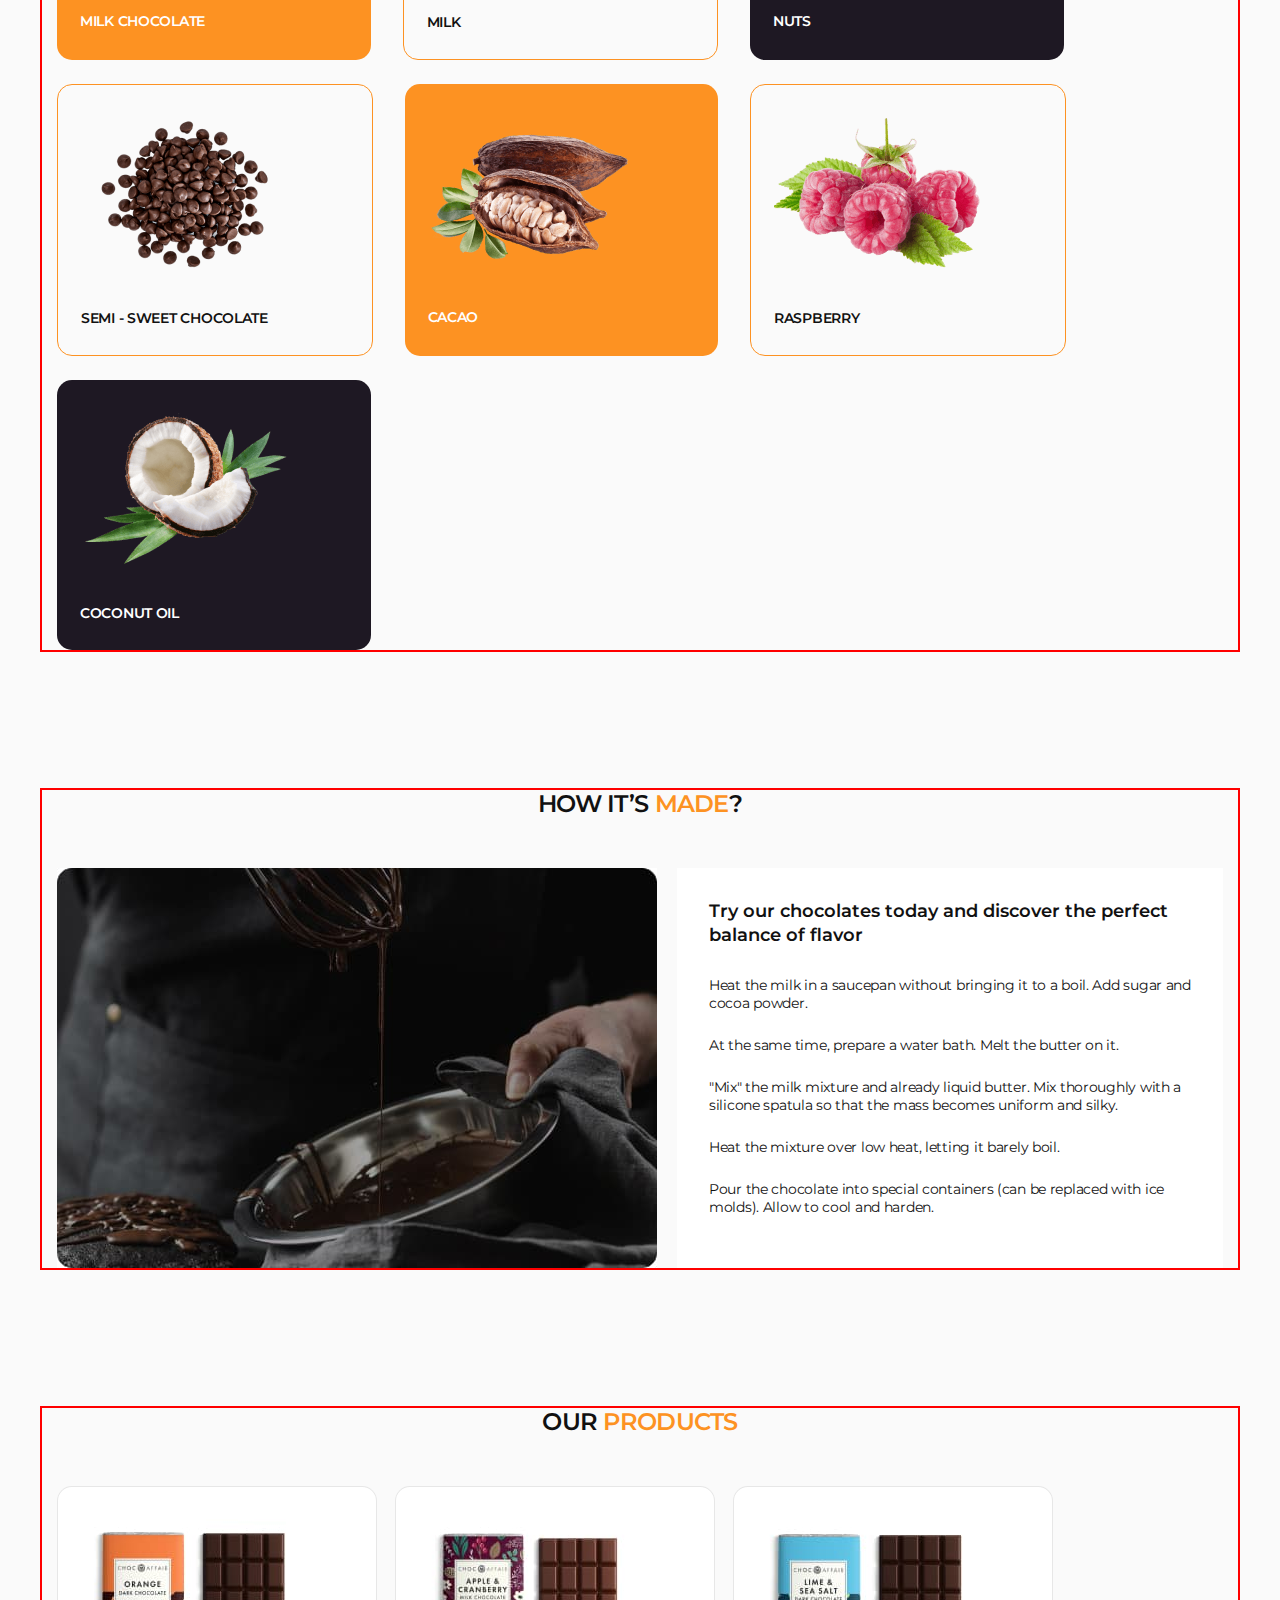
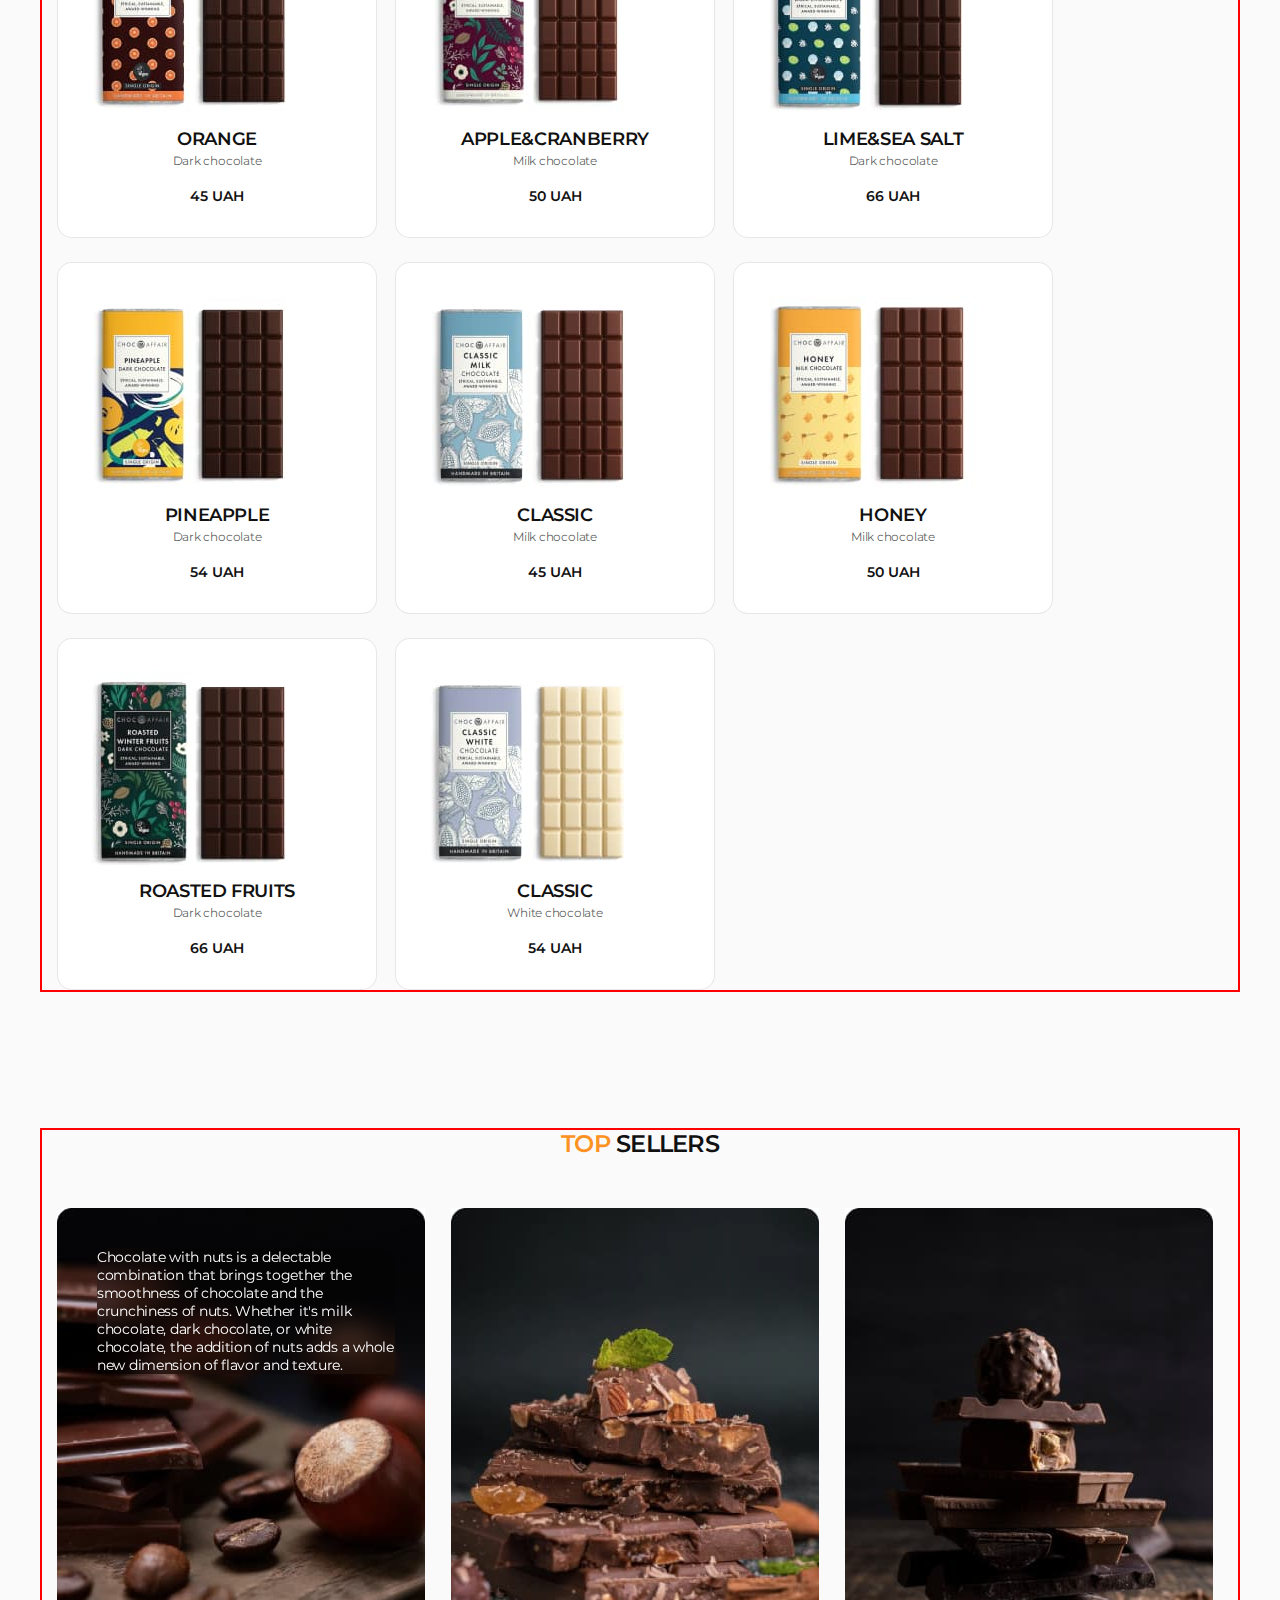
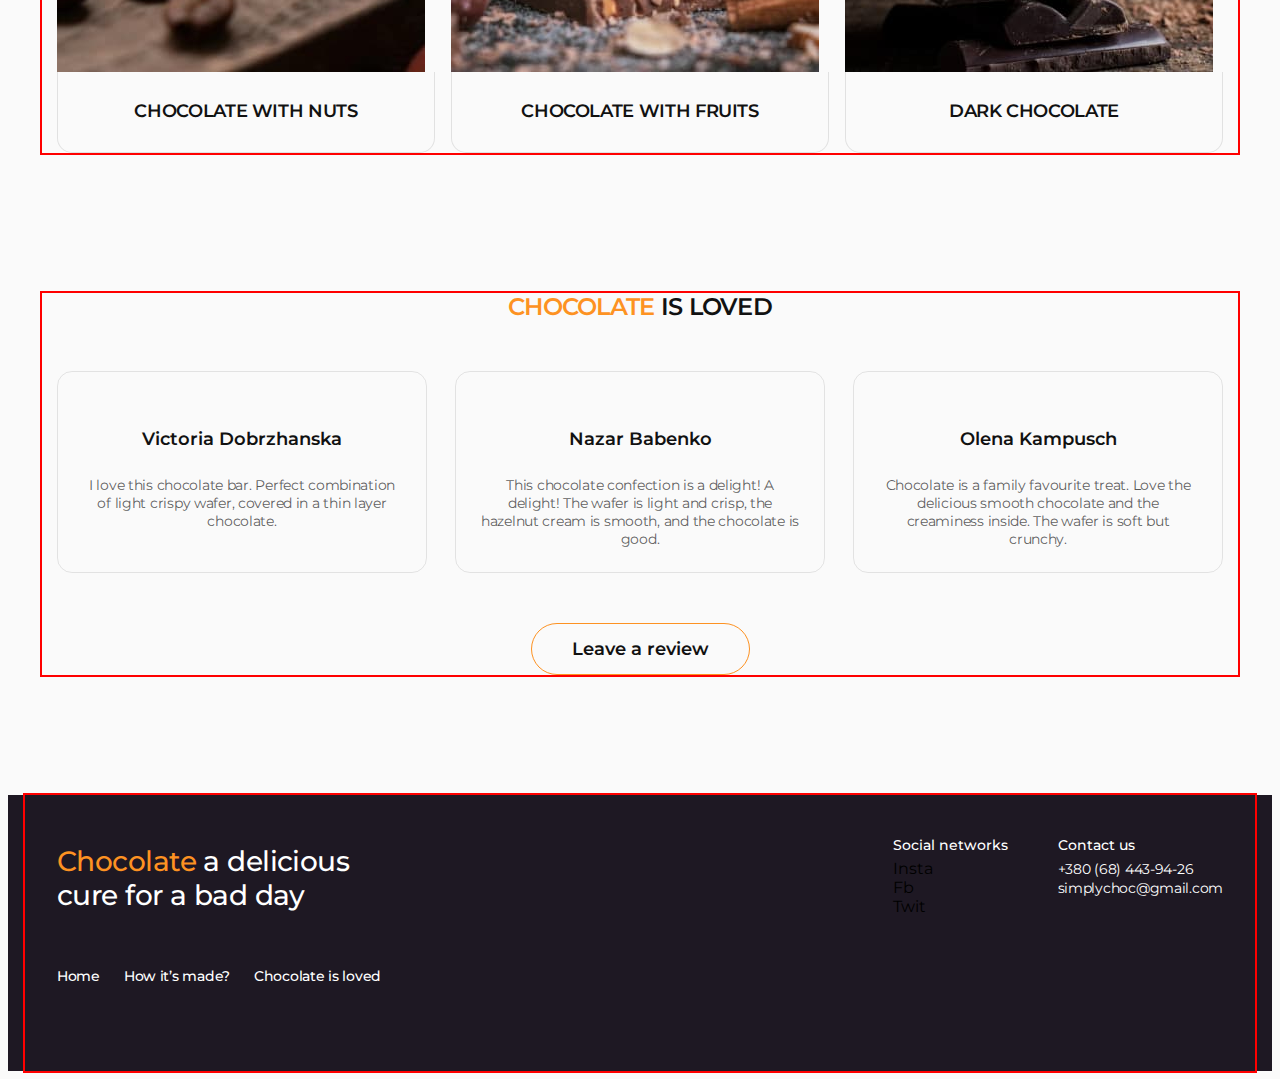
==== commit 632368eb: "mod5-2" ====
--- a/index.html
+++ b/index.html
@@ -99,7 +99,12 @@
           <h2 class="visually-hidden">Features</h2>
           <ul class="features-list list">
             <li class="features-item">
-              <div class="features-icon-wrap"></div>
+              <div class="features-icon-wrap">
+                <svg class="feature-icon" width="28" height="28">
+                  <use href="./images/symbol-defs.svg#icon-chocolat-01">
+                  </use>
+                </svg>
+              </div>
               <h3 class="features-subtitle">Unsurpassed taste</h3>
               <p class="features-text">
                 Crafted with the finest quality cocoa beans and a dedication to
@@ -109,7 +114,12 @@
               </p>
             </li>
             <li class="features-item">
-              <div class="features-icon-wrap"></div>
+              <div class="features-icon-wrap">
+                <svg class="feature-icon" width="28" height="28">
+                  <use href="./images/symbol-defs.svg#icon-dollar-02">
+                  </use>
+                </svg>
+              </div>
               <h3 class="features-subtitle">Affordable price</h3>
               <p class="features-text">
                 Indulge in high-quality chocolate without breaking the bank with
@@ -120,7 +130,12 @@
               </p>
             </li>
             <li class="features-item">
-              <div class="features-icon-wrap"></div>
+              <div class="features-icon-wrap">
+                <svg class="feature-icon" width="28" height="28">
+                  <use href="./images/symbol-defs.svg#icon-cuiller-03">
+                  </use>
+                </svg>
+              </div>
               <h3 class="features-subtitle">Own production</h3>
               <p class="features-text">
                 We take pride in our own production process, ensuring that every
--- a/css/styles.css
+++ b/css/styles.css
@@ -252,6 +252,10 @@
   gap: 14px;
 }
 
+.hero-bottom-btn:hover {
+  color: #fd9222;
+}
+
 .hero-bottom-btn::after {
   content: " ";
   width: 38px;
@@ -262,11 +266,14 @@
   background-position: center;
   background-repeat: no-repeat;
   background-size: 16px;
+
   transition-duration: 300ms;
 }
 
 .hero-bottom-btn:hover::after {
   background-size: 22px;
+  background-color: #fd9222;
+  stroke: #fafafa;
 }
 
 /* =================FEATURES=============== */
@@ -502,39 +509,29 @@
   width: calc((100% - (16px * 2)) / 3);
 }
 
-.sellers-item:hover .sellers-text-wrap {
-transform: translateY(0);
-}
-
 .sellers-img {}
 
 .sellers-cover-wrap {
   position: relative;
-  overflow: hidden;
 }
 
 .sellers-text-wrap {
   position: absolute;
   height: 100%;
   top: 0;
-
-  display: flex;
-  align-items: center;
-  justify-items: center;
   padding: 40px;
+}
+
+.sellers-cover-text {
+  
+  font-size: 14px;
+  line-height: 1.29;
+  letter-spacing: -0.02em;
+  color: #ffffff;
   backdrop-filter: blur(15px);
   background: linear-gradient(180deg, rgba(0, 0, 0, 0.2) 0%, rgba(0, 0, 0, 0.2) 100%);
   border-radius: 15px 15px 0 0;
-  transform: translateY(100%);
-  transition: transform 300ms linear;
-}
-
-.sellers-cover-text {
-  font-size: 14px;
-  line-height: 1.29;
-  letter-spacing: -0.02em;
-  color: #ffffff;
-  
+
 }
 
 .sellers-subtitle {
